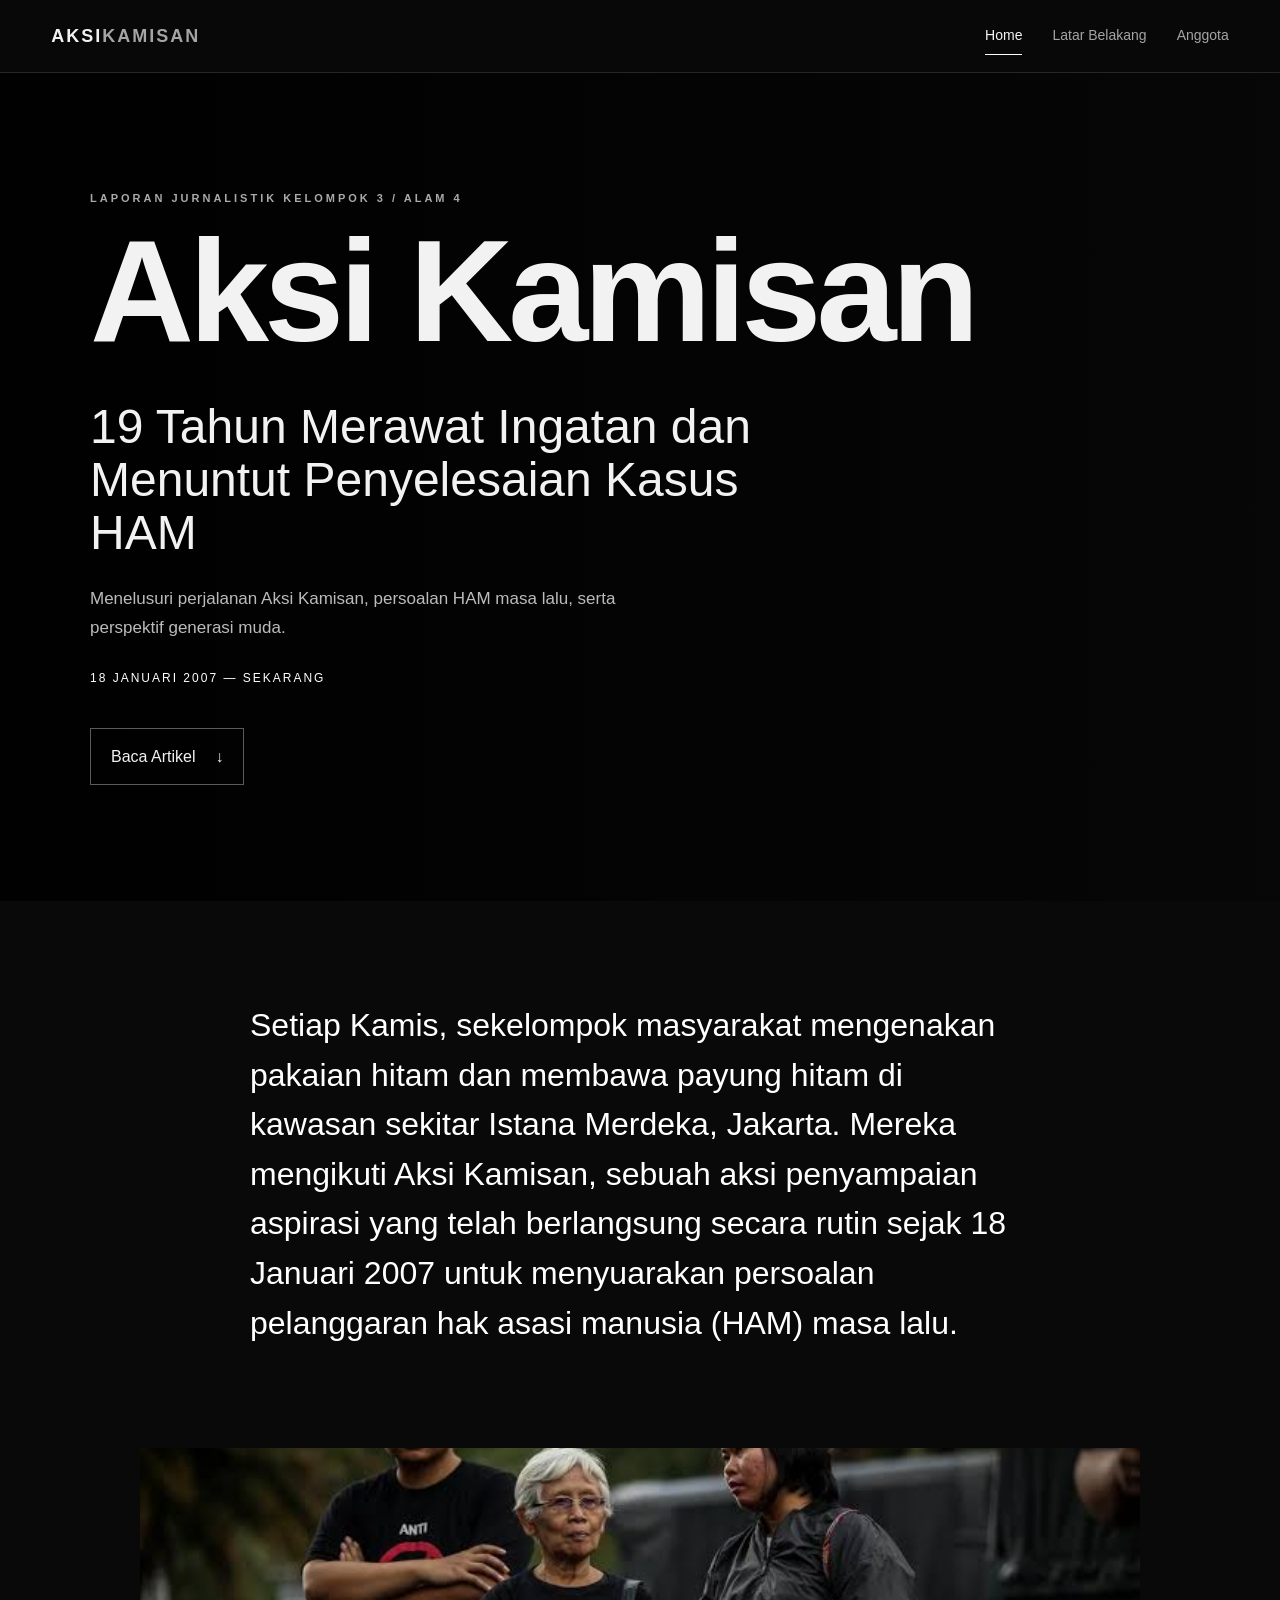
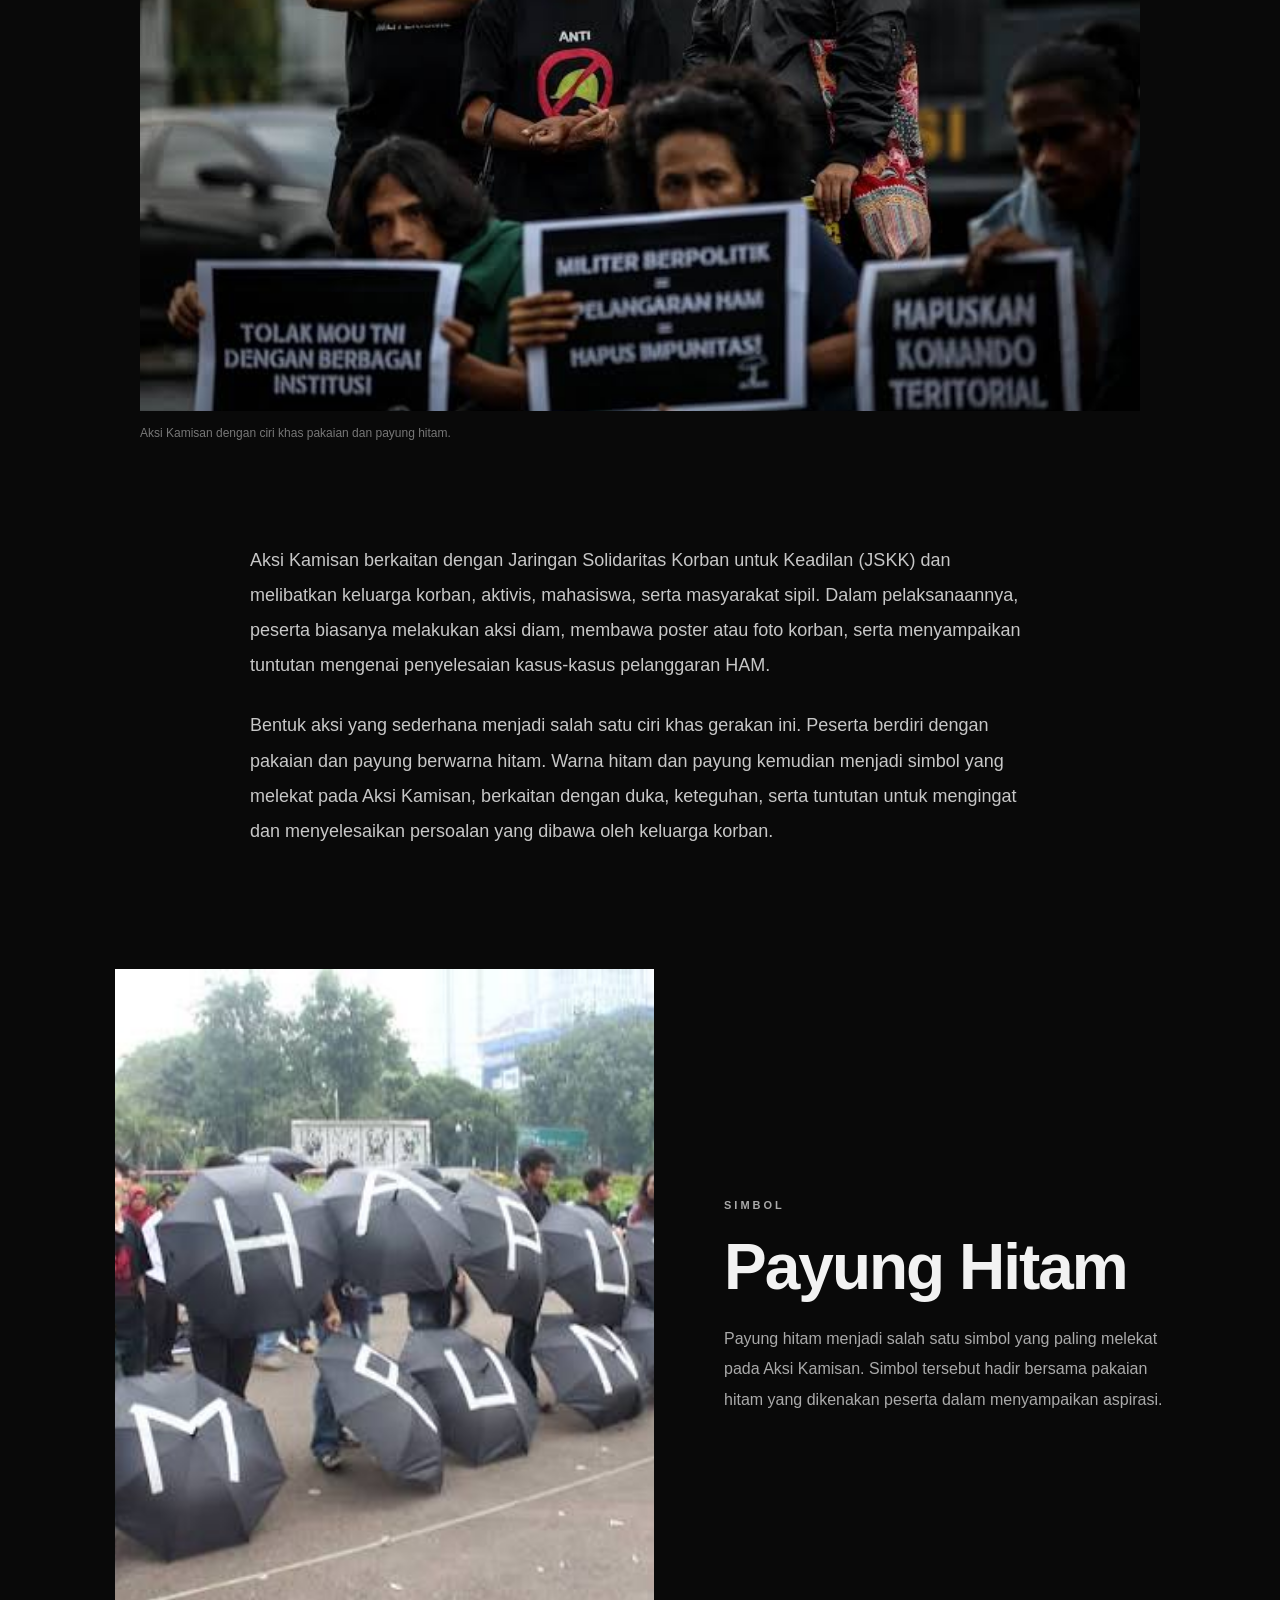
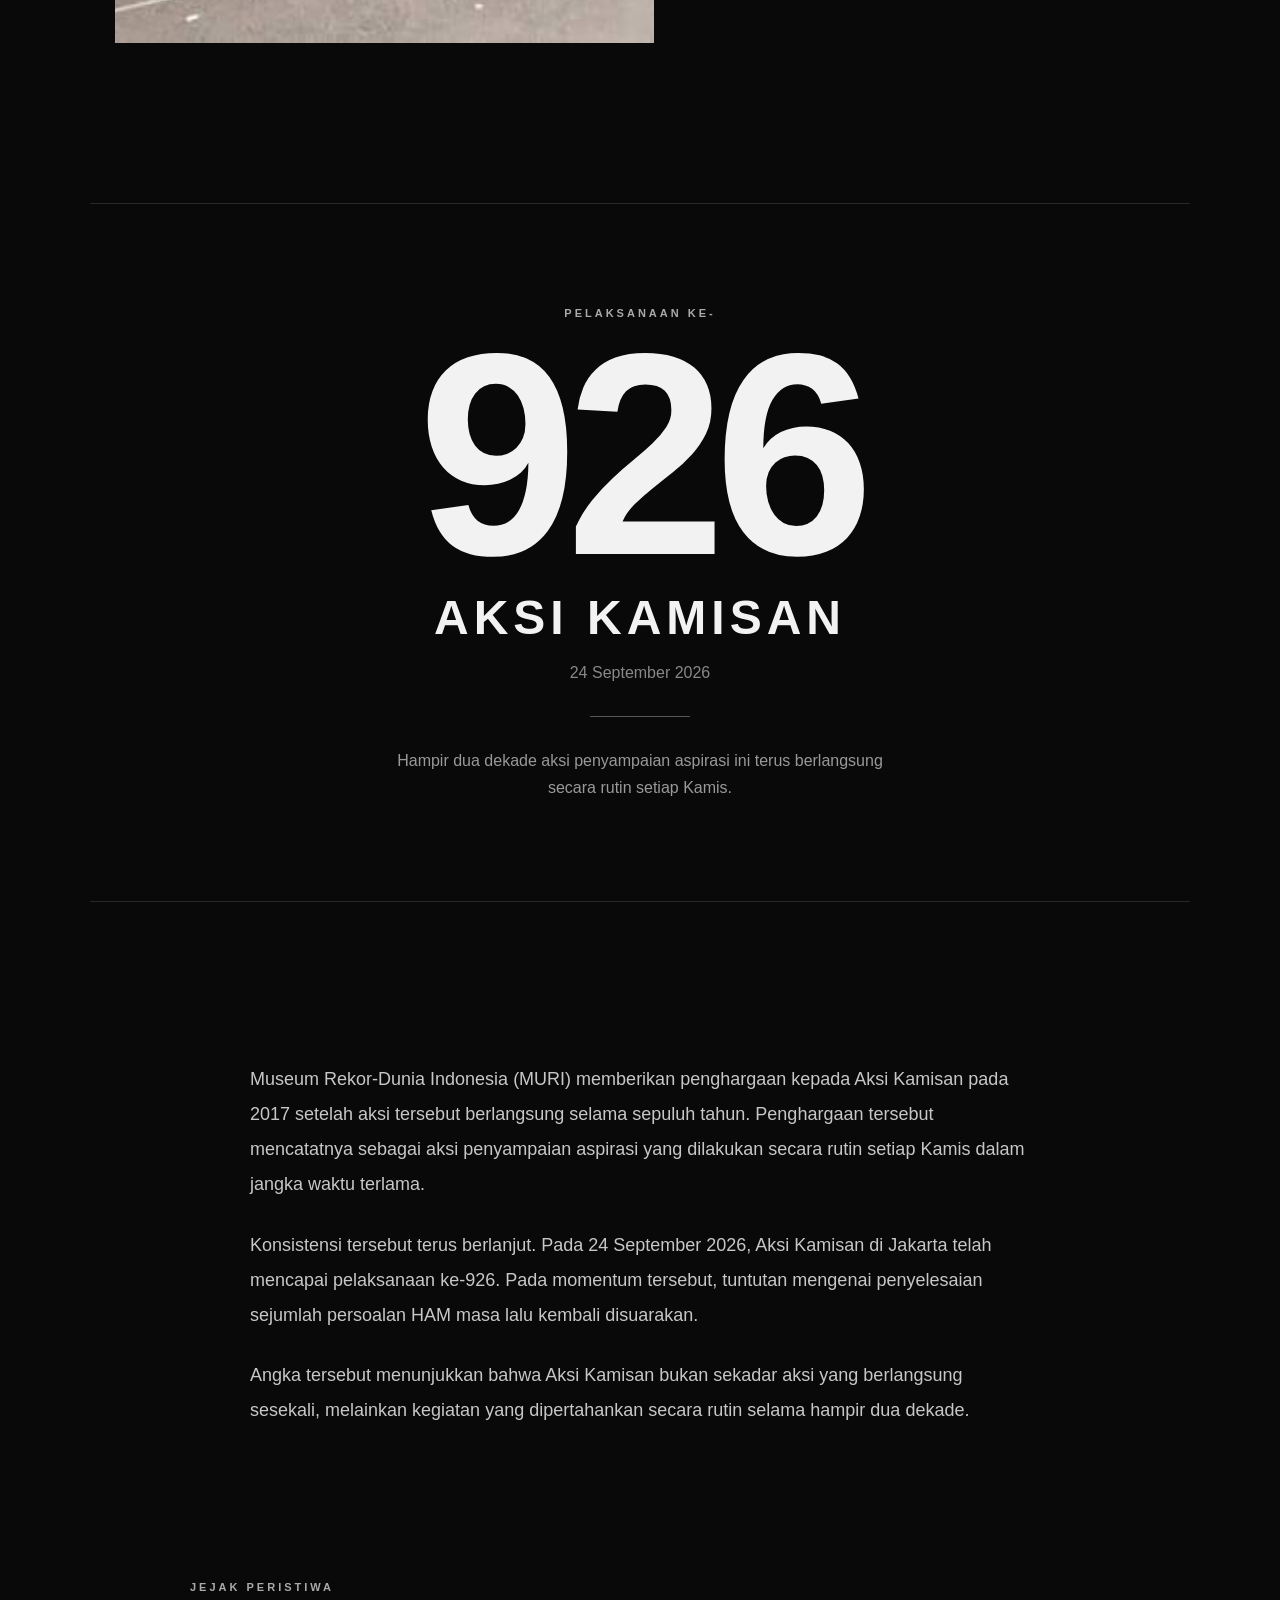
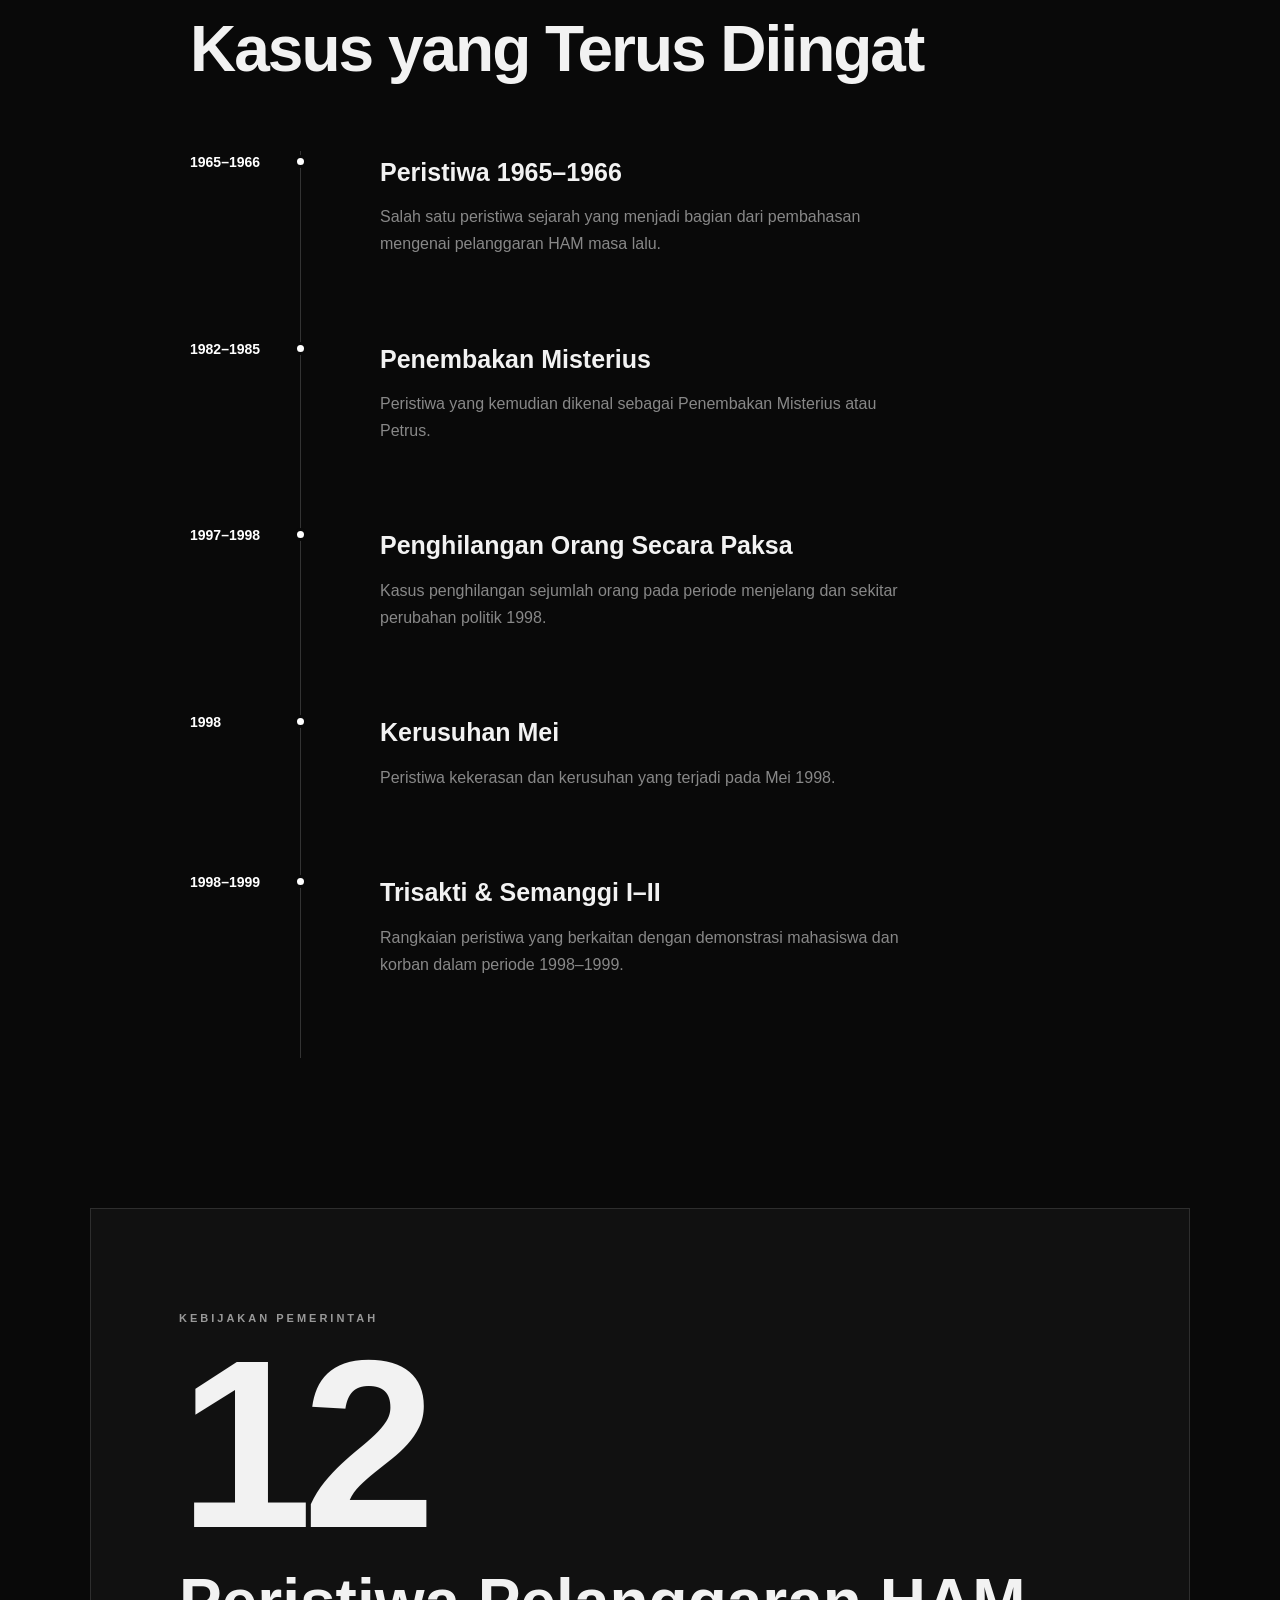
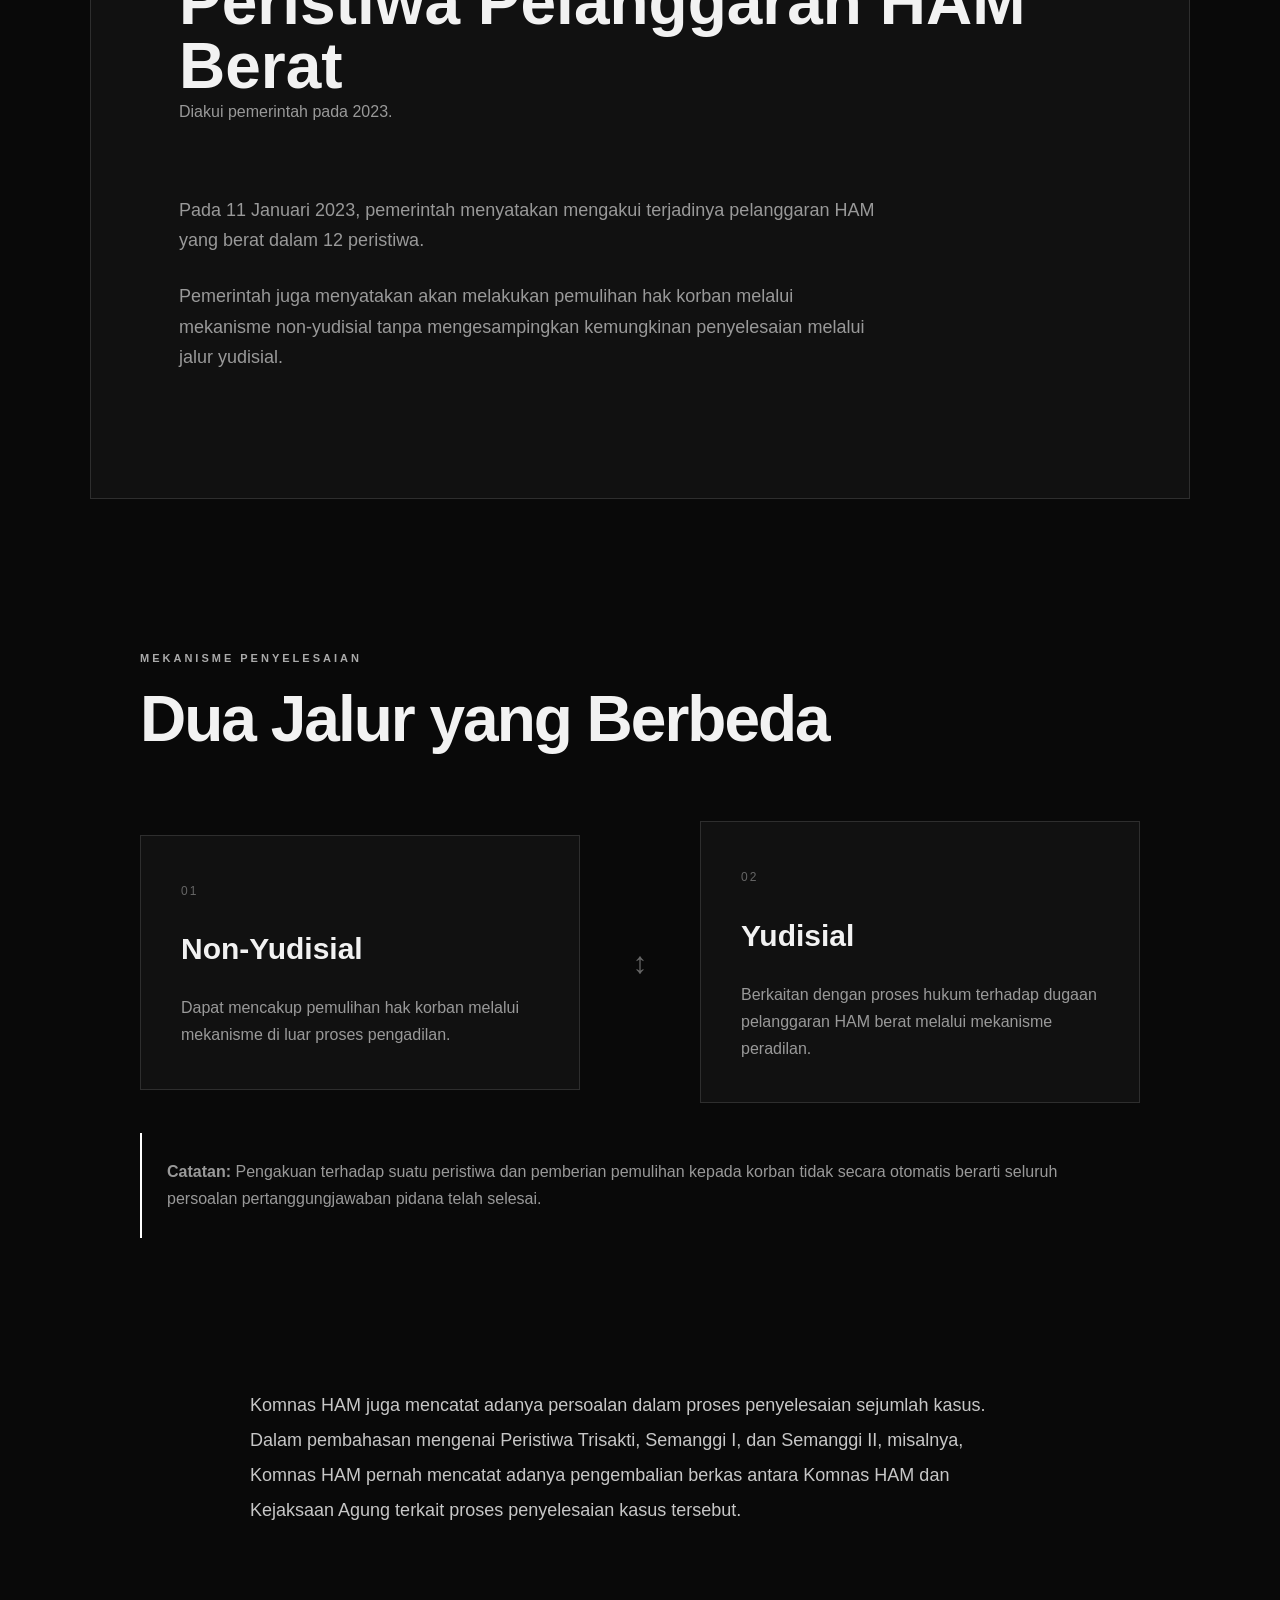
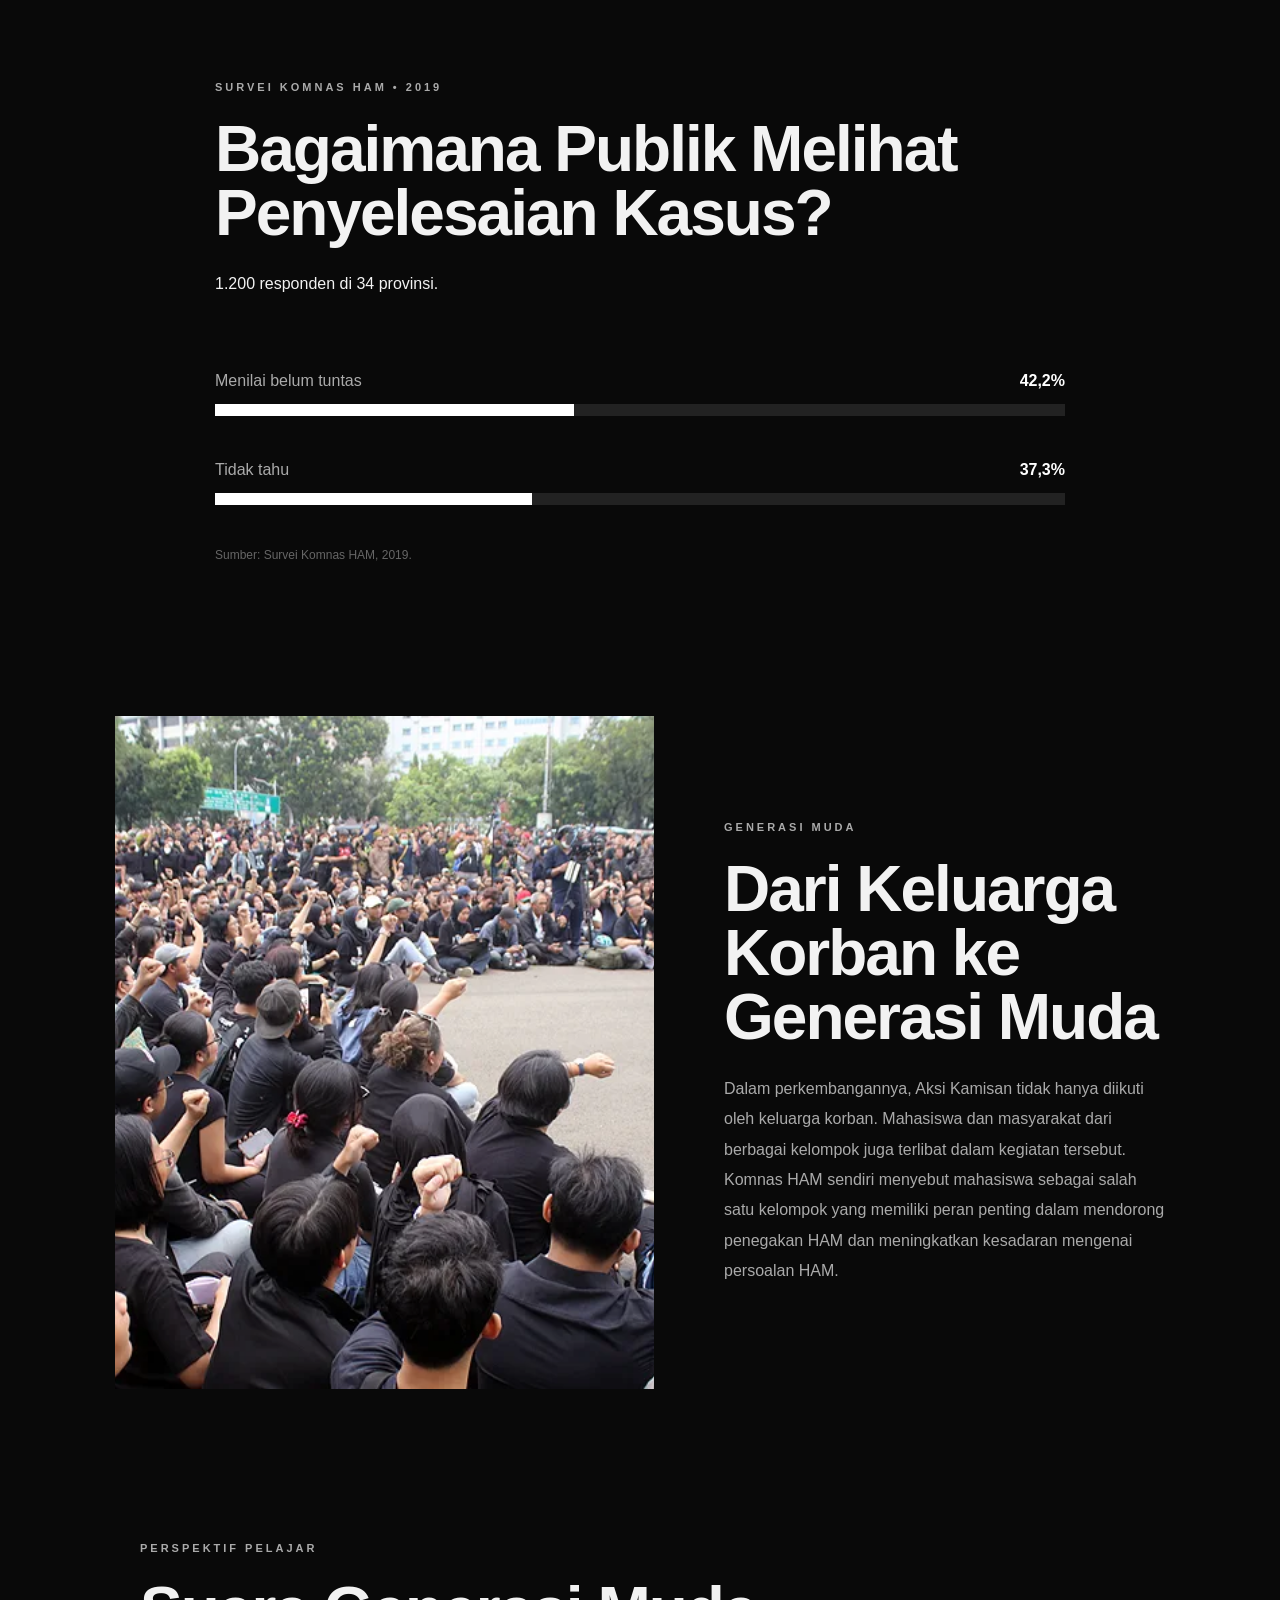
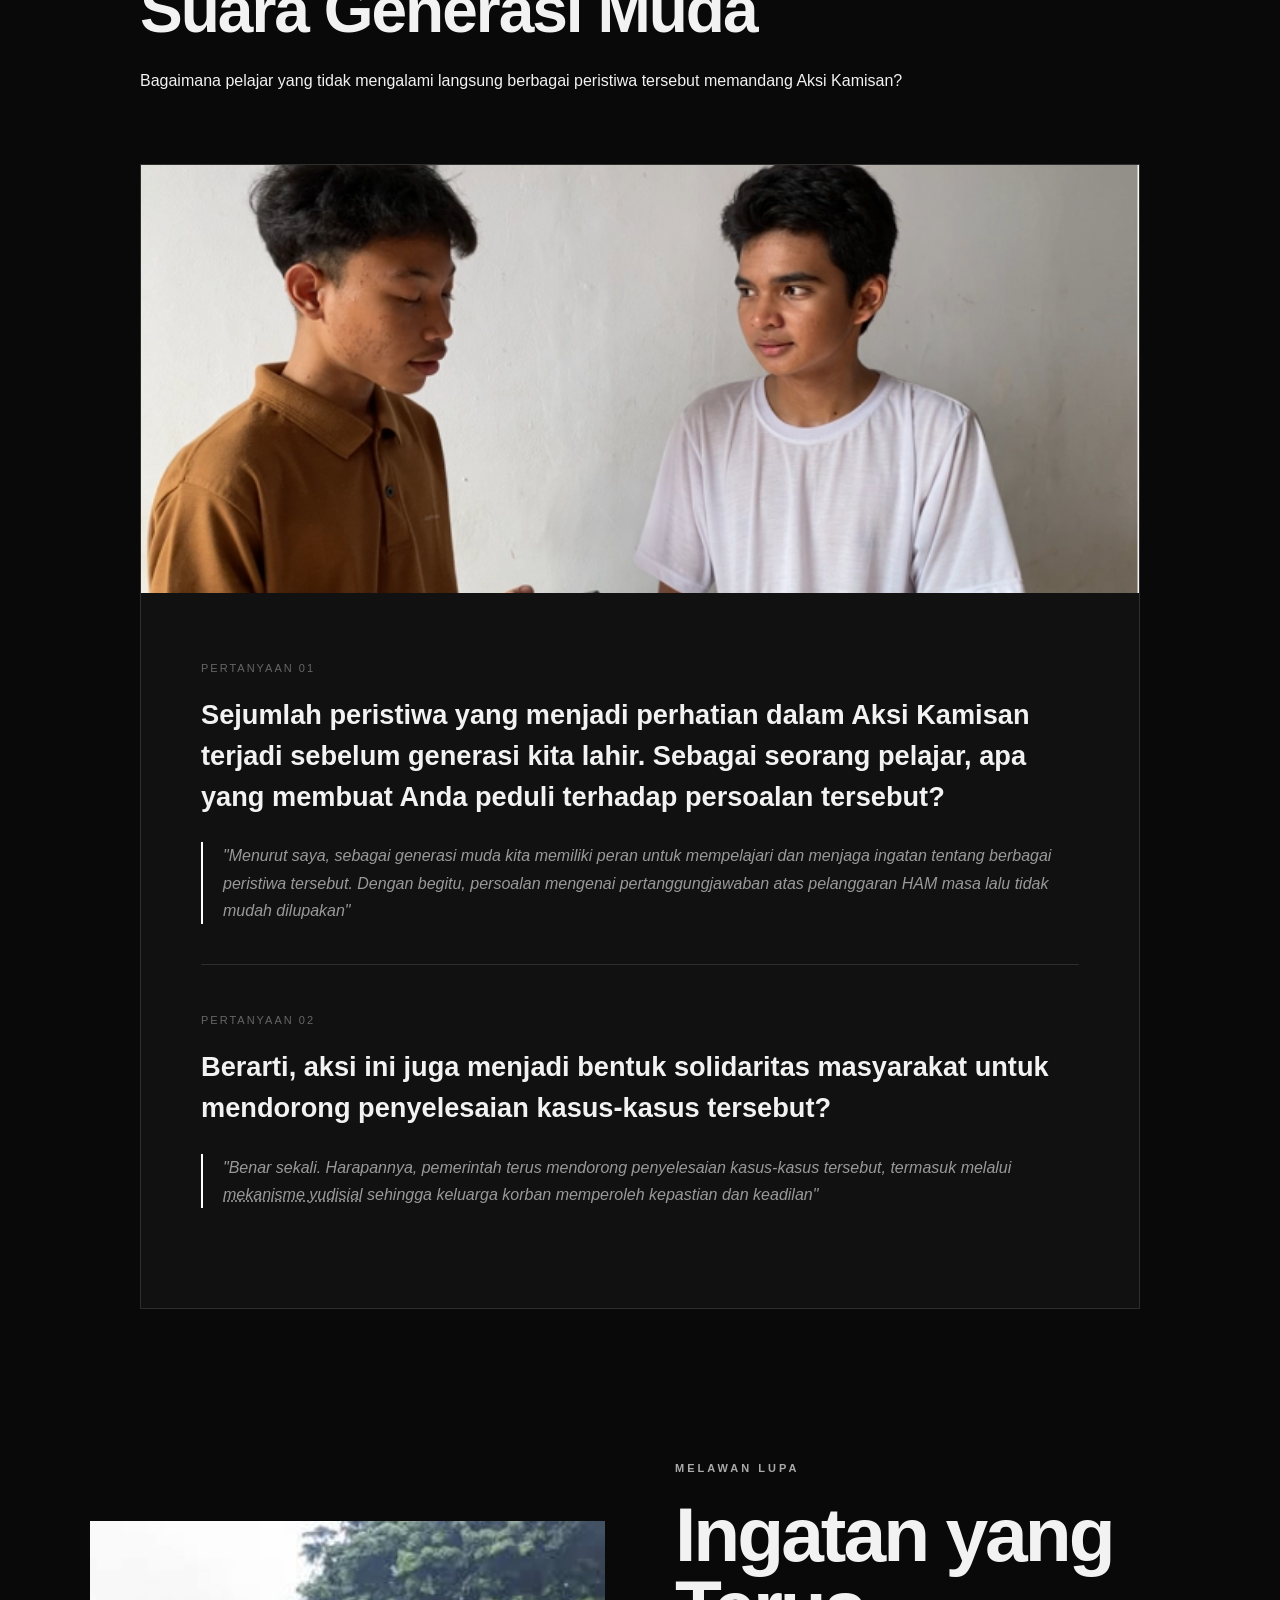
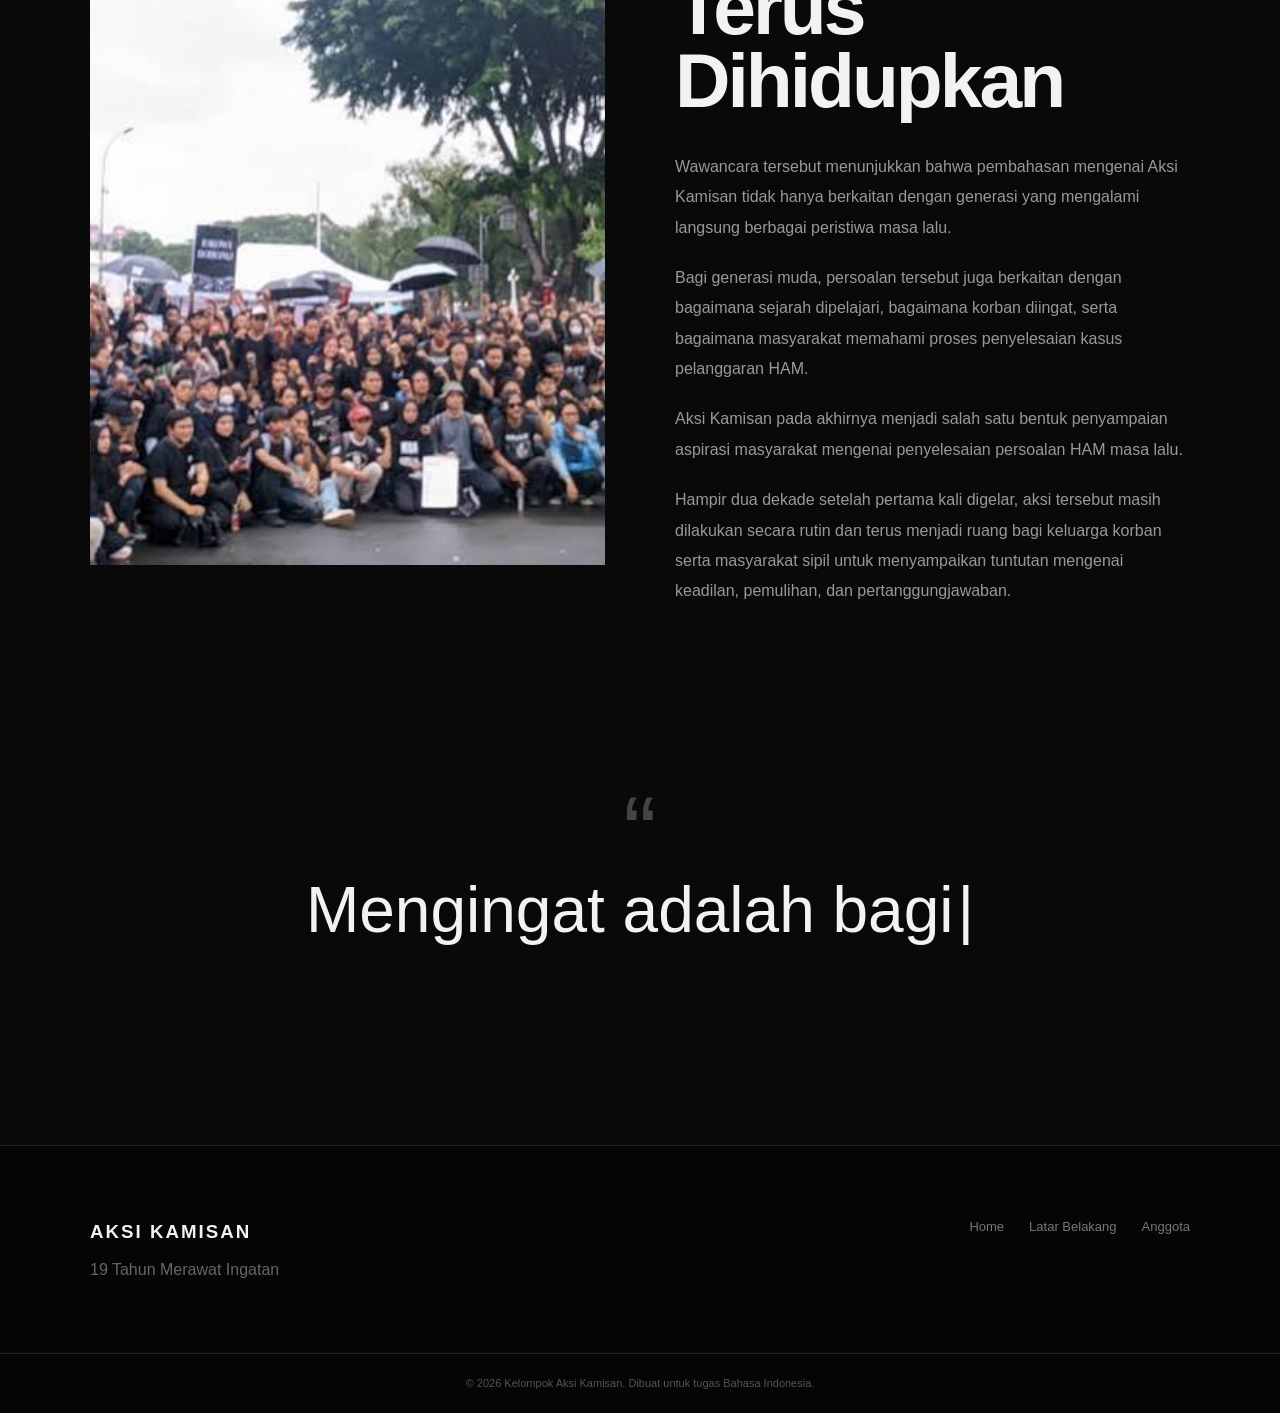
==== index.html @ 520212fa "first uyy" ====
<!DOCTYPE html>
<html lang="id">
<head>
    <meta charset="UTF-8">

    <meta
        name="viewport"
        content="width=device-width, initial-scale=1.0"
    >

    <meta
        name="description"
        content="Artikel jurnalistik mengenai Aksi Kamisan, perjalanan 19 tahun, persoalan HAM masa lalu, dan perspektif generasi muda."
    >

    <title>Aksi Kamisan | 19 Tahun Merawat Ingatan</title>

    <link rel="stylesheet" href="styles/styles.css">
</head>

<body>

<!-- ================= NAVBAR ================= -->

<header class="navbar">

    <div class="nav-container">

        <a href="index.html" class="logo">
            AKSI<span>KAMISAN</span>
        </a>

        <button
            class="menu-toggle"
            id="menuToggle"
            aria-label="Buka menu"
        >
            <span></span>
            <span></span>
            <span></span>
        </button>

        <nav class="nav-menu" id="navMenu">

            <a
                href="index.html"
                class="nav-link active"
            >
                Home
            </a>

            <a
                href="latar-belakang.html"
                class="nav-link"
            >
                Latar Belakang
            </a>

            <a
                href="anggota.html"
                class="nav-link"
            >
                Anggota
            </a>

        </nav>

    </div>

</header>


<!-- ================= HERO ================= -->

<main>

<section class="hero">

    <div class="hero-overlay"></div>

    <div class="hero-content container">

        <p class="eyebrow reveal">
            LAPORAN JURNALISTIK KELOMPOK 3 / ALAM 4
        </p>

        <h1
            class="hero-title typing"
            data-text="Aksi Kamisan"
        >
        </h1>

        <h2
            class="hero-subtitle reveal delay-1"
        >
            19 Tahun Merawat Ingatan
            dan Menuntut Penyelesaian
            Kasus HAM
        </h2>

        <p class="hero-description reveal delay-2">

            Menelusuri perjalanan Aksi Kamisan,
            persoalan HAM masa lalu, serta
            perspektif generasi muda.

        </p>

        <p class="hero-date reveal delay-3">

            18 JANUARI 2007 — SEKARANG

        </p>

        <a
            href="#artikel"
            class="hero-button reveal delay-3"
        >
            Baca Artikel
            <span>↓</span>
        </a>

    </div>

</section>


<!-- ================= ARTICLE ================= -->

<article id="artikel" class="article container">


    <!-- INTRO -->

    <section class="article-section reveal">

        <p class="lead">

            Setiap Kamis, sekelompok masyarakat mengenakan
            pakaian hitam dan membawa payung hitam di kawasan
            sekitar Istana Merdeka, Jakarta. Mereka mengikuti
            Aksi Kamisan, sebuah aksi penyampaian aspirasi yang
            telah berlangsung secara rutin sejak 18 Januari 2007
            untuk menyuarakan persoalan pelanggaran hak asasi
            manusia (HAM) masa lalu.

        </p>

    </section>


    <!-- IMAGE -->

    <figure class="article-image reveal">

        <img
            src="assets/images/hero.jpeg"
            alt="Peserta Aksi Kamisan membawa payung hitam"
        >

        <figcaption>
            Aksi Kamisan dengan ciri khas pakaian dan payung hitam.
        </figcaption>

    </figure>


    <!-- JSK -->

    <section class="article-section reveal">

        <p>

            Aksi Kamisan berkaitan dengan Jaringan Solidaritas
            Korban untuk Keadilan (JSKK) dan melibatkan keluarga
            korban, aktivis, mahasiswa, serta masyarakat sipil.
            Dalam pelaksanaannya, peserta biasanya melakukan aksi
            diam, membawa poster atau foto korban, serta
            menyampaikan tuntutan mengenai penyelesaian
            kasus-kasus pelanggaran HAM.

        </p>

        <p>

            Bentuk aksi yang sederhana menjadi salah satu ciri
            khas gerakan ini. Peserta berdiri dengan pakaian dan
            payung berwarna hitam. Warna hitam dan payung kemudian
            menjadi simbol yang melekat pada Aksi Kamisan,
            berkaitan dengan duka, keteguhan, serta tuntutan untuk
            mengingat dan menyelesaikan persoalan yang dibawa oleh
            keluarga korban.

        </p>

    </section>


    <!-- SYMBOL -->

    <section class="visual-section reveal">

        <div class="visual-grid">

            <div>

                <img
                    src="assets/images/payung.jpeg"
                    alt="Payung hitam Aksi Kamisan"
                    class="rounded-image"
                >

            </div>

            <div class="visual-text">

                <p class="section-label">
                    SIMBOL
                </p>

                <h2
                    class="section-title typing"
                    data-text="Payung Hitam"
                >
                </h2>

                <p>

                    Payung hitam menjadi salah satu simbol yang
                    paling melekat pada Aksi Kamisan. Simbol tersebut
                    hadir bersama pakaian hitam yang dikenakan
                    peserta dalam menyampaikan aspirasi.

                </p>

            </div>

        </div>

    </section>


    <!-- 926 -->

    <section class="number-section reveal">

        <p class="section-label">
            PELAKSANAAN KE-
        </p>

        <div
            class="counter"
            data-target="926"
        >
            0
        </div>

        <h2>
            AKSI KAMISAN
        </h2>

        <p>
            24 September 2026
        </p>

        <div class="number-line"></div>

        <p class="number-description">

            Hampir dua dekade aksi penyampaian aspirasi
            ini terus berlangsung secara rutin setiap Kamis.

        </p>

    </section>


    <!-- MURI -->

    <section class="article-section reveal">

        <p>

            Museum Rekor-Dunia Indonesia (MURI) memberikan
            penghargaan kepada Aksi Kamisan pada 2017 setelah
            aksi tersebut berlangsung selama sepuluh tahun.
            Penghargaan tersebut mencatatnya sebagai aksi
            penyampaian aspirasi yang dilakukan secara rutin
            setiap Kamis dalam jangka waktu terlama.

        </p>

        <p>

            Konsistensi tersebut terus berlanjut. Pada
            24 September 2026, Aksi Kamisan di Jakarta telah
            mencapai pelaksanaan ke-926. Pada momentum tersebut,
            tuntutan mengenai penyelesaian sejumlah persoalan
            HAM masa lalu kembali disuarakan.

        </p>

        <p>

            Angka tersebut menunjukkan bahwa Aksi Kamisan bukan
            sekadar aksi yang berlangsung sesekali, melainkan
            kegiatan yang dipertahankan secara rutin selama
            hampir dua dekade.

        </p>

    </section>


    <!-- TIMELINE -->

    <section class="timeline-section">

        <div class="section-heading reveal">

            <p class="section-label">
                JEJAK PERISTIWA
            </p>

            <h2 class="section-title">
                Kasus yang Terus Diingat
            </h2>

        </div>


        <div class="timeline">

            <div class="timeline-item reveal">

                <div class="timeline-dot"></div>

                <div class="timeline-year">
                    1965–1966
                </div>

                <div class="timeline-content">
                    <h3>
                        Peristiwa 1965–1966
                    </h3>

                    <p>
                        Salah satu peristiwa sejarah yang
                        menjadi bagian dari pembahasan
                        mengenai pelanggaran HAM masa lalu.
                    </p>
                </div>

            </div>


            <div class="timeline-item reveal">

                <div class="timeline-dot"></div>

                <div class="timeline-year">
                    1982–1985
                </div>

                <div class="timeline-content">
                    <h3>
                        Penembakan Misterius
                    </h3>

                    <p>
                        Peristiwa yang kemudian dikenal
                        sebagai Penembakan Misterius atau
                        Petrus.
                    </p>
                </div>

            </div>


            <div class="timeline-item reveal">

                <div class="timeline-dot"></div>

                <div class="timeline-year">
                    1997–1998
                </div>

                <div class="timeline-content">
                    <h3>
                        Penghilangan Orang Secara Paksa
                    </h3>

                    <p>
                        Kasus penghilangan sejumlah orang
                        pada periode menjelang dan sekitar
                        perubahan politik 1998.
                    </p>
                </div>

            </div>


            <div class="timeline-item reveal">

                <div class="timeline-dot"></div>

                <div class="timeline-year">
                    1998
                </div>

                <div class="timeline-content">
                    <h3>
                        Kerusuhan Mei
                    </h3>

                    <p>
                        Peristiwa kekerasan dan kerusuhan
                        yang terjadi pada Mei 1998.
                    </p>
                </div>

            </div>


            <div class="timeline-item reveal">

                <div class="timeline-dot"></div>

                <div class="timeline-year">
                    1998–1999
                </div>

                <div class="timeline-content">
                    <h3>
                        Trisakti & Semanggi I–II
                    </h3>

                    <p>
                        Rangkaian peristiwa yang berkaitan
                        dengan demonstrasi mahasiswa dan
                        korban dalam periode 1998–1999.
                    </p>
                </div>

            </div>

        </div>

    </section>


    <!-- 12 PERISTIWA -->

    <section class="dark-section reveal">

        <div class="section-heading">

            <p class="section-label">
                KEBIJAKAN PEMERINTAH
            </p>

            <div class="big-number">
                12
            </div>

            <h2>
                Peristiwa Pelanggaran HAM Berat
            </h2>

            <p>
                Diakui pemerintah pada 2023.
            </p>

        </div>

        <div class="dark-section-text">

            <p>

                Pada 11 Januari 2023, pemerintah menyatakan
                mengakui terjadinya pelanggaran HAM yang berat
                dalam 12 peristiwa.

            </p>

            <p>

                Pemerintah juga menyatakan akan melakukan
                pemulihan hak korban melalui mekanisme
                non-yudisial tanpa mengesampingkan kemungkinan
                penyelesaian melalui jalur yudisial.

            </p>

        </div>

    </section>


    <!-- NON YUDISIAL VS YUDISIAL -->

    <section class="comparison-section reveal">

        <div class="section-heading">

            <p class="section-label">
                MEKANISME PENYELESAIAN
            </p>

            <h2 class="section-title">
                Dua Jalur yang Berbeda
            </h2>

        </div>


        <div class="comparison">

            <div class="comparison-card">

                <span class="comparison-number">
                    01
                </span>

                <h3>
                    Non-Yudisial
                </h3>

                <p>
                    Dapat mencakup pemulihan hak korban
                    melalui mekanisme di luar proses
                    pengadilan.
                </p>

            </div>


            <div class="comparison-arrow">
                ↕
            </div>


            <div class="comparison-card">

                <span class="comparison-number">
                    02
                </span>

                <h3>
                    Yudisial
                </h3>

                <p>
                    Berkaitan dengan proses hukum terhadap
                    dugaan pelanggaran HAM berat melalui
                    mekanisme peradilan.
                </p>

            </div>

        </div>


        <div class="important-note">

            <strong>
                Catatan:
            </strong>

            Pengakuan terhadap suatu peristiwa dan pemberian
            pemulihan kepada korban tidak secara otomatis berarti
            seluruh persoalan pertanggungjawaban pidana telah
            selesai.

        </div>

    </section>


    <!-- KOMNAS HAM -->

    <section class="article-section reveal">

        <p>

            Komnas HAM juga mencatat adanya persoalan dalam
            proses penyelesaian sejumlah kasus. Dalam pembahasan
            mengenai Peristiwa Trisakti, Semanggi I, dan
            Semanggi II, misalnya, Komnas HAM pernah mencatat
            adanya pengembalian berkas antara Komnas HAM dan
            Kejaksaan Agung terkait proses penyelesaian kasus
            tersebut.

        </p>

    </section>


    <!-- SURVEY -->

    <section class="survey-section reveal">

        <div class="section-heading">

            <p class="section-label">
                SURVEI KOMNAS HAM • 2019
            </p>

            <h2 class="section-title">
                Bagaimana Publik Melihat
                Penyelesaian Kasus?
            </h2>

            <p>
                1.200 responden di 34 provinsi.
            </p>

        </div>


        <div class="survey-chart">

            <div class="chart-item">

                <div class="chart-header">

                    <span>
                        Menilai belum tuntas
                    </span>

                    <strong>
                        42,2%
                    </strong>

                </div>

                <div class="bar-background">

                    <div
                        class="bar"
                        data-width="42.2"
                    ></div>

                </div>

            </div>


            <div class="chart-item">

                <div class="chart-header">

                    <span>
                        Tidak tahu
                    </span>

                    <strong>
                        37,3%
                    </strong>

                </div>

                <div class="bar-background">

                    <div
                        class="bar"
                        data-width="37.3"
                    ></div>

                </div>

            </div>

        </div>


        <p class="source-text">

            Sumber: Survei Komnas HAM, 2019.

        </p>

    </section>


    <!-- GENERASI MUDA -->

    <section class="visual-section reveal">

        <div class="visual-grid reverse-mobile">

            <div>

                <img
                    src="assets/images/generasi-muda.jpeg"
                    alt="Generasi muda dalam kegiatan Aksi Kamisan"
                    class="rounded-image"
                >

            </div>


            <div class="visual-text">

                <p class="section-label">
                    GENERASI MUDA
                </p>

                <h2 class="section-title">
                    Dari Keluarga Korban
                    ke Generasi Muda
                </h2>

                <p>

                    Dalam perkembangannya, Aksi Kamisan tidak
                    hanya diikuti oleh keluarga korban. Mahasiswa
                    dan masyarakat dari berbagai kelompok juga
                    terlibat dalam kegiatan tersebut.

                </p>

                <p>

                    Komnas HAM sendiri menyebut mahasiswa sebagai
                    salah satu kelompok yang memiliki peran
                    penting dalam mendorong penegakan HAM dan
                    meningkatkan kesadaran mengenai persoalan HAM.

                </p>

            </div>

        </div>

    </section>


    <!-- INTERVIEW -->

    <section class="interview-section reveal">

        <div class="section-heading">

            <p class="section-label">
                PERSPEKTIF PELAJAR
            </p>

            <h2 class="section-title">
                Suara Generasi Muda
            </h2>

            <p>

                Bagaimana pelajar yang tidak mengalami langsung
                berbagai peristiwa tersebut memandang Aksi Kamisan?

            </p>

        </div>


        <div class="interview-card">

            <div class="interview-image">

                <img
                    src="assets/images/wawancara.jpeg"
                    alt="Wawancara dengan pelajar"
                >

            </div>


            <div class="interview-content">

                <div class="question">

                    <span>
                        PERTANYAAN 01
                    </span>

                    <h3>

                        Sejumlah peristiwa yang menjadi perhatian
                        dalam Aksi Kamisan terjadi sebelum generasi
                        kita lahir. Sebagai seorang pelajar, apa
                        yang membuat Anda peduli terhadap persoalan
                        tersebut?

                    </h3>

                    <blockquote>
                        "Menurut saya, sebagai generasi muda kita memiliki peran untuk mempelajari dan menjaga ingatan tentang berbagai peristiwa tersebut. Dengan begitu, persoalan mengenai pertanggungjawaban atas pelanggaran HAM masa lalu tidak mudah dilupakan"
                    </blockquote>

                </div>


                <div class="question">

                    <span>
                        PERTANYAAN 02
                    </span>

                    <h3>
                        Berarti, aksi ini juga menjadi bentuk solidaritas masyarakat untuk mendorong penyelesaian kasus-kasus tersebut?

                    </h3>

                    <blockquote>
                        "Benar sekali. Harapannya, pemerintah terus mendorong penyelesaian kasus-kasus tersebut, termasuk melalui <abbr title="Menempuh jalur hukum" >mekanisme yudisial</abbr> sehingga keluarga korban memperoleh kepastian dan keadilan"
                    </blockquote>

                </div>




            </div>

        </div>

    </section>


    <!-- CLOSING -->

    <section class="closing-section reveal">

        <div class="closing-image">

            <img
                src="assets/images/aksi-kamisan.jpeg"
                alt="Aksi Kamisan"
            >

        </div>

        <div class="closing-content">

            <p class="section-label">
                MELAWAN LUPA
            </p>

            <h2>
                Ingatan yang
                Terus Dihidupkan
            </h2>

            <p>

                Wawancara tersebut menunjukkan bahwa pembahasan
                mengenai Aksi Kamisan tidak hanya berkaitan dengan
                generasi yang mengalami langsung berbagai peristiwa
                masa lalu.

            </p>

            <p>

                Bagi generasi muda, persoalan tersebut juga
                berkaitan dengan bagaimana sejarah dipelajari,
                bagaimana korban diingat, serta bagaimana masyarakat
                memahami proses penyelesaian kasus pelanggaran HAM.

            </p>

            <p>

                Aksi Kamisan pada akhirnya menjadi salah satu bentuk
                penyampaian aspirasi masyarakat mengenai penyelesaian
                persoalan HAM masa lalu.

            </p>

            <p>

                Hampir dua dekade setelah pertama kali digelar,
                aksi tersebut masih dilakukan secara rutin dan
                terus menjadi ruang bagi keluarga korban serta
                masyarakat sipil untuk menyampaikan tuntutan
                mengenai keadilan, pemulihan, dan pertanggungjawaban.

            </p>

        </div>

    </section>


    <!-- FINAL QUOTE -->

    <section class="final-quote reveal">

        <span class="quote-mark">
            “
        </span>

        <p
            class="typing"
            data-text="Mengingat adalah bagian dari menjaga sejarah."
        >
        </p>

    </section>


</article>

</main>


<!-- ================= FOOTER ================= -->

<footer class="footer">

    <div class="container footer-content">

        <div>

            <h3>
                AKSI KAMISAN
            </h3>

            <p>
                19 Tahun Merawat Ingatan
            </p>

        </div>


        <div class="footer-links">

            <a href="index.html">
                Home
            </a>

            <a href="latar-belakang.html">
                Latar Belakang
            </a>

            <a href="anggota.html">
                Anggota
            </a>

        </div>

    </div>


    <div class="footer-bottom">

        © 2026 Kelompok Aksi Kamisan.
        Dibuat untuk tugas Bahasa Indonesia.

    </div>

</footer>


<script src="script.js"></script>

</body>
</html>
---- styles/styles.css ----
/* =====================================================
   RESET
===================================================== */

* {
    margin: 0;
    padding: 0;
    box-sizing: border-box;
}


html {
    scroll-behavior: smooth;
}


body {
    font-family:
        Arial,
        Helvetica,
        sans-serif;

    background: #090909;
    color: #f2f2f2;

    line-height: 1.7;

    overflow-x: hidden;
}


body.menu-open {
    overflow: hidden;
}


img {
    width: 100%;
    display: block;
}


a {
    color: inherit;
    text-decoration: none;
}


button {
    font: inherit;
}


/* =====================================================
   VARIABLES
===================================================== */

:root {

    --black: #090909;
    --black-2: #101010;
    --black-3: #171717;

    --white: #f4f4f4;
    --gray: #a5a5a5;
    --gray-dark: #555;

    --border: rgba(255,255,255,0.12);

    --max-width: 1100px;

    --transition:
        0.4s cubic-bezier(.2,.8,.2,1);

}


/* =====================================================
   CONTAINER
===================================================== */

.container {

    width: min(90%, var(--max-width));

    margin-inline: auto;

}


/* =====================================================
   NAVBAR
===================================================== */

.navbar {

    position: sticky;

    top: 0;

    z-index: 1000;

    background:
        rgba(9, 9, 9, 0.82);

    backdrop-filter:
        blur(18px);

    -webkit-backdrop-filter:
        blur(18px);

    border-bottom:
        1px solid var(--border);

}


.nav-container {

    width: min(92%, 1200px);

    min-height: 72px;

    margin-inline: auto;

    display: flex;

    align-items: center;

    justify-content: space-between;

}


.logo {

    font-size: 18px;

    font-weight: 800;

    letter-spacing: 2px;

}


.logo span {

    color: var(--gray);

}


.nav-menu {

    display: flex;

    align-items: center;

    gap: 30px;

}


.nav-link {

    position: relative;

    color: var(--gray);

    font-size: 14px;

    transition:
        color var(--transition);

}


.nav-link:hover,
.nav-link.active {

    color: var(--white);

}


.nav-link::after {

    content: "";

    position: absolute;

    left: 0;

    bottom: -7px;

    width: 0;

    height: 1px;

    background: white;

    transition:
        width var(--transition);

}


.nav-link:hover::after,
.nav-link.active::after {

    width: 100%;

}


/* =====================================================
   MOBILE MENU BUTTON
===================================================== */

.menu-toggle {

    display: none;

    width: 42px;

    height: 42px;

    border: 1px solid var(--border);

    background: transparent;

    cursor: pointer;

    flex-direction: column;

    justify-content: center;

    align-items: center;

    gap: 5px;

}


.menu-toggle span {

    width: 20px;

    height: 1px;

    background: white;

    transition:
        transform var(--transition),
        opacity var(--transition);

}


.menu-toggle.active span:nth-child(1) {

    transform:
        translateY(6px)
        rotate(45deg);

}


.menu-toggle.active span:nth-child(2) {

    opacity: 0;

}


.menu-toggle.active span:nth-child(3) {

    transform:
        translateY(-6px)
        rotate(-45deg);

}


/* =====================================================
   HERO
===================================================== */

.hero {

    position: relative;

    min-height: calc(100vh - 72px);

    display: flex;

    align-items: center;

    background-image:
        url("../assets/images/hero.jpg");

    background-size: cover;

    background-position: center;

}


.hero-overlay {

    position: absolute;

    inset: 0;

    background:
        linear-gradient(
            90deg,
            rgba(0,0,0,.94),
            rgba(0,0,0,.62),
            rgba(0,0,0,.30)
        );

}


.hero-content {

    position: relative;

    z-index: 1;

    padding-top: 80px;

    padding-bottom: 80px;

}


.eyebrow,
.section-label {

    font-size: 11px;

    font-weight: 700;

    letter-spacing: 3px;

    color: #aaa;

    margin-bottom: 20px;

}


.hero-title {

    font-size:
        clamp(4rem, 12vw, 9rem);

    line-height: .9;

    letter-spacing: -5px;

    max-width: 1000px;

    min-height: 1em;

}


.hero-subtitle {

    max-width: 720px;

    margin-top: 30px;

    font-size:
        clamp(1.6rem, 4vw, 3rem);

    line-height: 1.1;

    font-weight: 500;

}


.hero-description {

    max-width: 600px;

    margin-top: 25px;

    color: #bbb;

    font-size: 17px;

}


.hero-date {

    margin-top: 25px;

    color: white;

    font-size: 12px;

    letter-spacing: 2px;

}


.hero-button {

    display: inline-flex;

    align-items: center;

    gap: 20px;

    margin-top: 40px;

    padding: 14px 20px;

    border: 1px solid rgba(255,255,255,.35);

    transition:
        background var(--transition),
        color var(--transition),
        transform var(--transition);

}


.hero-button:hover {

    background: white;

    color: black;

    transform: translateY(-3px);

}


/* =====================================================
   ARTICLE
===================================================== */

.article {

    padding-top: 100px;

    padding-bottom: 100px;

}


.article-section {

    max-width: 780px;

    margin-inline: auto;

    margin-bottom: 70px;

}


.article-section p {

    color: #c7c7c7;

    font-size: 18px;

    line-height: 1.95;

    margin-bottom: 25px;

}


.article-section .lead {

    font-size:
        clamp(1.3rem, 3vw, 2rem);

    color: white;

    line-height: 1.55;

}


/* =====================================================
   IMAGES
===================================================== */

.article-image {

    margin: 100px auto;

    max-width: 1000px;

}


.article-image img {

    aspect-ratio: 16 / 9;

    object-fit: cover;

}


.article-image figcaption {

    color: #777;

    font-size: 12px;

    margin-top: 12px;

}


/* =====================================================
   VISUAL SECTION
===================================================== */

.visual-section {

    margin:
        120px auto;

    max-width: 1050px;

}


.visual-grid {

    display: grid;

    grid-template-columns:
        1.1fr .9fr;

    gap: 70px;

    align-items: center;

}


.rounded-image {

    aspect-ratio: 4 / 5;

    object-fit: cover;

}


.visual-text {

    max-width: 500px;

}


.section-title {

    font-size:
        clamp(2rem, 5vw, 4rem);

    line-height: 1;

    letter-spacing: -2px;

    margin-bottom: 25px;

}


.visual-text p:not(.section-label) {

    color: #aaa;

    line-height: 1.9;

}


/* =====================================================
   NUMBER 926
===================================================== */

.number-section {

    margin:
        160px auto;

    padding:
        100px 30px;

    text-align: center;

    border-top:
        1px solid var(--border);

    border-bottom:
        1px solid var(--border);

}


.number-section .section-label {

    margin-bottom: 10px;

}


.counter {

    font-size:
        clamp(7rem, 25vw, 18rem);

    line-height: .85;

    font-weight: 900;

    letter-spacing: -12px;

}


.number-section h2 {

    font-size:
        clamp(1.5rem, 4vw, 3rem);

    letter-spacing: 5px;

}


.number-section > p:not(.section-label):not(.number-description) {

    color: #888;

}


.number-line {

    width: 100px;

    height: 1px;

    background: #555;

    margin: 30px auto;

}


.number-description {

    max-width: 500px;

    margin-inline: auto;

    color: #999;

}


/* =====================================================
   TIMELINE
===================================================== */

.timeline-section {

    max-width: 900px;

    margin:
        150px auto;

}


.section-heading {

    margin-bottom: 70px;

}


.timeline {

    position: relative;

}


.timeline::before {

    content: "";

    position: absolute;

    left: 110px;

    top: 0;

    bottom: 0;

    width: 1px;

    background: #333;

}


.timeline-item {

    position: relative;

    display: grid;

    grid-template-columns:
        110px 1fr;

    gap: 50px;

    padding-bottom: 80px;

}


.timeline-dot {

    position: absolute;

    left: 104px;

    top: 4px;

    width: 13px;

    height: 13px;

    border-radius: 50%;

    background: white;

    border: 3px solid #090909;

}


.timeline-year {

    color: white;

    font-size: 14px;

    font-weight: 700;

}


.timeline-content {

    padding-left: 30px;

}


.timeline-content h3 {

    font-size: 25px;

    margin-bottom: 10px;

}


.timeline-content p {

    color: #888;

    max-width: 550px;

}


/* =====================================================
   DARK SECTION
===================================================== */

.dark-section {

    margin:
        150px auto;

    padding:
        100px 8%;

    background:
        #111;

    border:
        1px solid var(--border);

}


.big-number {

    font-size:
        clamp(7rem, 20vw, 15rem);

    font-weight: 900;

    line-height: .8;

    letter-spacing: -10px;

}


.dark-section h2 {

    font-size:
        clamp(2rem, 5vw, 4rem);

    line-height: 1;

    margin-top: 30px;

}


.dark-section p {

    color: #999;

}


.dark-section-text {

    max-width: 700px;

    margin-top: 60px;

}


.dark-section-text p {

    margin-bottom: 25px;

    font-size: 18px;

}


/* =====================================================
   COMPARISON
===================================================== */

.comparison-section {

    max-width: 1000px;

    margin:
        150px auto;

}


.comparison {

    display: grid;

    grid-template-columns:
        1fr 80px 1fr;

    align-items: center;

    gap: 20px;

}


.comparison-card {

    padding: 40px;

    min-height: 250px;

    background:
        #111;

    border:
        1px solid var(--border);

    transition:
        transform var(--transition),
        border-color var(--transition);

}


.comparison-card:hover {

    transform: translateY(-8px);

    border-color:
        rgba(255,255,255,.4);

}


.comparison-number {

    color: #666;

    font-size: 12px;

    letter-spacing: 2px;

}


.comparison-card h3 {

    font-size: 30px;

    margin:
        20px 0;

}


.comparison-card p {

    color: #999;

}


.comparison-arrow {

    text-align: center;

    font-size: 30px;

    color: #666;

}


.important-note {

    margin-top: 30px;

    padding: 25px;

    border-left:
        2px solid white;

    color: #999;

}


/* =====================================================
   SURVEY
===================================================== */

.survey-section {

    max-width: 850px;

    margin:
        150px auto;

}


.survey-chart {

    margin-top: 60px;

}


.chart-item {

    margin-bottom: 40px;

}


.chart-header {

    display: flex;

    justify-content: space-between;

    margin-bottom: 10px;

}


.chart-header span {

    color: #aaa;

}


.chart-header strong {

    color: white;

}


.bar-background {

    width: 100%;

    height: 12px;

    background: #222;

    overflow: hidden;

}


.bar {

    width: 0;

    height: 100%;

    background: white;

    transition:
        width 1.4s cubic-bezier(.2,.8,.2,1);

}


.bar.animate {

    width:
        calc(var(--bar-width) * 1%);

}


.source-text {

    color: #666;

    font-size: 12px;

    margin-top: 40px;

}


/* =====================================================
   INTERVIEW
===================================================== */

.interview-section {

    max-width: 1000px;

    margin:
        150px auto;

}


.interview-card {

    background: #111;

    border:
        1px solid var(--border);

}


.interview-image img {

    width: 100%;

    aspect-ratio: 21 / 9;

    object-fit: cover;

}


.interview-content {

    padding: 60px;

}


.question {

    padding:
        40px 0;

    border-bottom:
        1px solid var(--border);

}


.question:first-child {

    padding-top: 0;

}


.question:last-child {

    border-bottom: none;

}


.question > span {

    color: #666;

    font-size: 11px;

    letter-spacing: 2px;

}


.question h3 {

    font-size:
        clamp(1.2rem, 3vw, 1.7rem);

    line-height: 1.5;

    margin:
        15px 0 25px;

}


.question blockquote {

    color: #999;

    border-left:
        2px solid white;

    padding-left: 20px;

    font-style: italic;

}


/* =====================================================
   CLOSING
===================================================== */

.closing-section {

    max-width: 1100px;

    margin:
        150px auto;

    display: grid;

    grid-template-columns:
        1fr 1fr;

    gap: 70px;

    align-items: center;

}


.closing-image img {

    aspect-ratio: 4 / 5;

    object-fit: cover;

}


.closing-content h2 {

    font-size:
        clamp(2.5rem, 6vw, 5rem);

    line-height: .95;

    letter-spacing: -3px;

    margin-bottom: 35px;

}


.closing-content p:not(.section-label) {

    color: #999;

    margin-bottom: 20px;

    line-height: 1.9;

}


/* =====================================================
   FINAL QUOTE
===================================================== */

.final-quote {

    text-align: center;

    max-width: 800px;

    margin:
        180px auto 100px;

}


.quote-mark {

    font-size: 100px;

    line-height: .5;

    color: #444;

}


.final-quote p {

    font-size:
        clamp(2rem, 5vw, 4rem);

    line-height: 1.1;

}


/* =====================================================
   PAGE HEADER
===================================================== */

.page-header {

    padding:
        150px 0 100px;

    border-bottom:
        1px solid var(--border);

}


.page-title {

    font-size:
        clamp(4rem, 12vw, 9rem);

    line-height: .9;

    letter-spacing: -5px;

    min-height: 1em;

}


.page-description {

    max-width: 650px;

    margin-top: 35px;

    color: #999;

    font-size: 18px;

}


/* =====================================================
   CONTENT PAGE
===================================================== */

.content-page {

    padding:
        120px 0;

}


.content-block {

    max-width: 800px;

    margin:
        0 auto 150px;

}


.content-block h2 {

    font-size:
        clamp(2.5rem, 6vw, 5rem);

    line-height: 1;

    letter-spacing: -3px;

    margin-bottom: 40px;

}


.content-block p:not(.section-label) {

    color: #aaa;

    font-size: 18px;

    line-height: 1.9;

    margin-bottom: 25px;

}


/* =====================================================
   OBJECTIVE
===================================================== */

.objective-section {

    margin-bottom: 150px;

}


.objective-section > h2 {

    font-size:
        clamp(2.5rem, 6vw, 5rem);

    line-height: 1;

    margin-bottom: 60px;

}


.objective-grid {

    display: grid;

    grid-template-columns:
        repeat(2, 1fr);

    gap: 20px;

}


.objective-card {

    padding: 40px;

    min-height: 280px;

    background: #111;

    border:
        1px solid var(--border);

    transition:
        transform var(--transition);

}


.objective-card:hover {

    transform: translateY(-7px);

}


.objective-card > span {

    color: #666;

    font-size: 12px;

}


.objective-card h3 {

    font-size: 25px;

    margin:
        40px 0 15px;

}


.objective-card p {

    color: #888;

}


/* =====================================================
   CONCEPT
===================================================== */

.concept-list {

    margin-top: 50px;

    border-top:
        1px solid var(--border);

}


.concept-item {

    display: grid;

    grid-template-columns:
        180px 1fr;

    padding: 25px 0;

    border-bottom:
        1px solid var(--border);

}


.concept-item strong {

    color: white;

}


.concept-item span {

    color: #888;

}


/* =====================================================
   RESPONSIVE EXPLANATION
===================================================== */

.responsive-explanation {

    display: grid;

    grid-template-columns:
        1fr 1fr;

    gap: 80px;

    padding:
        80px 0;

    margin-bottom: 150px;

    border-top:
        1px solid var(--border);

    border-bottom:
        1px solid var(--border);

}


.responsive-explanation h2 {

    font-size:
        clamp(2.5rem, 5vw, 4rem);

    line-height: 1;

}


.responsive-explanation > p {

    color: #888;

    font-size: 18px;

}


/* =====================================================
   PROCESS
===================================================== */

.process-section {

    max-width: 900px;

    margin-inline: auto;

}


.process-section h2 {

    font-size:
        clamp(2.5rem, 6vw, 5rem);

    margin-bottom: 60px;

}


.process-item {

    display: grid;

    grid-template-columns:
        80px 1fr;

    gap: 30px;

    padding:
        30px 0;

    border-bottom:
        1px solid var(--border);

}


.process-item > span {

    color: #555;

    font-weight: bold;

}


.process-item h3 {

    font-size: 25px;

    margin-bottom: 10px;

}


.process-item p {

    color: #888;

}


/* =====================================================
   TEAM
===================================================== */

.team-section {

    padding:
        120px 0;

}


.team-grid {

    display: grid;

    grid-template-columns:
        repeat(2, 1fr);

    gap: 25px;

}


.member-card {

    background: #111;

    border:
        1px solid var(--border);

    overflow: hidden;

    transition:
        transform var(--transition),
        border-color var(--transition);

}


.member-card:hover {

    transform: translateY(-8px);

    border-color:
        rgba(255,255,255,.4);

}


.member-image {

    position: relative;

}


.member-image img {

    aspect-ratio: 4 / 5;

    object-fit: cover;

    filter:
        grayscale(100%);

    transition:
        filter var(--transition),
        transform var(--transition);

}


.member-card:hover .member-image img {

    filter:
        grayscale(0%);

}


.member-number {

    position: absolute;

    top: 20px;

    right: 20px;

    padding:
        8px 12px;

    background:
        rgba(0,0,0,.7);

    font-size: 12px;

}


.member-info {

    padding: 30px;

}


.member-role {

    color: #666;

    font-size: 10px;

    letter-spacing: 2px;

}


.member-info h2 {

    font-size: 35px;

    margin:
        10px 0 15px;

}


.member-info p:last-child {

    color: #888;

}


/* =====================================================
   TEAM STATEMENT
===================================================== */

.team-statement {

    max-width: 800px;

    margin:
        150px auto;

    padding:
        80px 0;

    border-top:
        1px solid var(--border);

    border-bottom:
        1px solid var(--border);

}


.team-statement > span {

    color: #666;

}


.team-statement h2 {

    font-size:
        clamp(2.5rem, 6vw, 5rem);

    line-height: 1;

    margin:
        30px 0;

}


.team-statement p {

    color: #888;

    max-width: 600px;

}


/* =====================================================
   FOOTER
===================================================== */

.footer {

    border-top:
        1px solid var(--border);

    background:
        #050505;

}


.footer-content {

    padding:
        70px 0;

    display: flex;

    justify-content: space-between;

    gap: 30px;

}


.footer-content h3 {

    letter-spacing: 2px;

}


.footer-content p {

    color: #666;

    margin-top: 8px;

}


.footer-links {

    display: flex;

    gap: 25px;

    align-items: flex-start;

}


.footer-links a {

    color: #777;

    font-size: 13px;

    transition:
        color var(--transition);

}


.footer-links a:hover {

    color: white;

}


.footer-bottom {

    padding:
        20px;

    border-top:
        1px solid var(--border);

    text-align: center;

    color: #555;

    font-size: 11px;

}


/* =====================================================
   SCROLL REVEAL
===================================================== */

.reveal {

    opacity: 0;

    transform:
        translateY(35px);

    transition:
        opacity .8s ease,
        transform .8s ease;

}


.reveal.active {

    opacity: 1;

    transform:
        translateY(0);

}


.delay-1 {

    transition-delay: .15s;

}


.delay-2 {

    transition-delay: .3s;

}


.delay-3 {

    transition-delay: .45s;

}


/* =====================================================
   TYPING CURSOR
===================================================== */

.typing::after {

    content: "|";

    margin-left: 4px;

    animation:
        blink .8s infinite;

}


.typing.finished::after {

    opacity: 0;

}


@keyframes blink {

    0%,
    50% {
        opacity: 1;
    }

    51%,
    100% {
        opacity: 0;
    }

}


/* =====================================================
   RESPONSIVE TABLET
===================================================== */

@media (max-width: 900px) {


    .visual-grid {

        grid-template-columns:
            1fr;

        gap: 40px;

    }


    .visual-text {

        max-width: 100%;

    }


    .closing-section {

        grid-template-columns:
            1fr;

    }


    .closing-image {

        max-width: 600px;

    }


    .responsive-explanation {

        grid-template-columns:
            1fr;

        gap: 30px;

    }


}


/* =====================================================
   RESPONSIVE MOBILE
===================================================== */

@media (max-width: 700px) {


    /* NAVBAR */

    .nav-container {

        min-height: 65px;

    }


    .menu-toggle {

        display: flex;

    }


    .nav-menu {

        position: fixed;

        top: 65px;

        left: 0;

        width: 100%;

        height:
            calc(100vh - 65px);

        background:
            rgba(9,9,9,.98);

        flex-direction: column;

        justify-content: center;

        gap: 35px;

        transform:
            translateX(100%);

        transition:
            transform var(--transition);

    }


    .nav-menu.active {

        transform:
            translateX(0);

    }


    .nav-link {

        font-size: 22px;

    }


    /* HERO */

    .hero {

        min-height:
            calc(100vh - 65px);

    }


    .hero-content {

        padding-top: 60px;

        padding-bottom: 60px;

    }


    .hero-title {

        font-size:
            clamp(3.5rem, 18vw, 6rem);

        letter-spacing:
            -4px;

    }


    .hero-subtitle {

        font-size:
            1.7rem;

    }


    .hero-description {

        font-size:
            15px;

    }


    /* ARTICLE */

    .article {

        padding-top: 70px;

    }


    .article-section p {

        font-size:
            16px;

    }


    .article-section .lead {

        font-size:
            1.3rem;

    }


    .article-image {

        margin:
            70px auto;

    }


    /* NUMBER */

    .number-section {

        margin:
            100px auto;

        padding:
            70px 10px;

    }


    .counter {

        font-size:
            8rem;

        letter-spacing:
            -7px;

    }


    /* TIMELINE */

    .timeline-section {

        margin:
            100px auto;

    }


    .timeline::before {

        left: 7px;

    }


    .timeline-item {

        display: block;

        padding-left:
            40px;

        padding-bottom:
            60px;

    }


    .timeline-dot {

        left: 1px;

    }


    .timeline-year {

        margin-bottom:
            10px;

    }


    .timeline-content {

        padding-left: 0;

    }


    .timeline-content h3 {

        font-size:
            21px;

    }


    /* DARK */

    .dark-section {

        margin:
            100px auto;

        padding:
            70px 30px;

    }


    .big-number {

        font-size:
            8rem;

        letter-spacing:
            -7px;

    }


    /* COMPARISON */

    .comparison {

        grid-template-columns:
            1fr;

    }


    .comparison-arrow {

        transform:
            rotate(90deg);

    }


    .comparison-card {

        padding:
            30px;

    }


    /* SURVEY */

    .survey-section {

        margin:
            100px auto;

    }


    /* INTERVIEW */

    .interview-section {

        margin:
            100px auto;

    }


    .interview-content {

        padding:
            30px;

    }


    /* CLOSING */

    .closing-section {

        margin:
            100px auto;

    }


    .closing-content h2 {

        font-size:
            3rem;

    }


    /* PAGE HEADER */

    .page-header {

        padding:
            100px 0 70px;

    }


    .page-title {

        font-size:
            clamp(3.5rem, 16vw, 6rem);

        letter-spacing:
            -4px;

    }


    /* OBJECTIVE */

    .objective-grid {

        grid-template-columns:
            1fr;

    }


    .objective-card {

        min-height:
            230px;

    }


    /* CONCEPT */

    .concept-item {

        grid-template-columns:
            1fr;

        gap: 8px;

    }


    /* TEAM */

    .team-section {

        padding:
            80px 0;

    }


    .team-grid {

        grid-template-columns:
            1fr;

    }


    .member-info h2 {

        font-size:
            30px;

    }


    /* FOOTER */

    .footer-content {

        flex-direction:
            column;

    }


    .footer-links {

        flex-wrap:
            wrap;

    }


}


/* =====================================================
   REDUCED MOTION
===================================================== */

@media (prefers-reduced-motion: reduce) {

    html {
        scroll-behavior: auto;
    }

    *,
    *::before,
    *::after {

        animation-duration:
            0.01ms !important;

        animation-iteration-count:
            1 !important;

        transition-duration:
            0.01ms !important;

    }

}
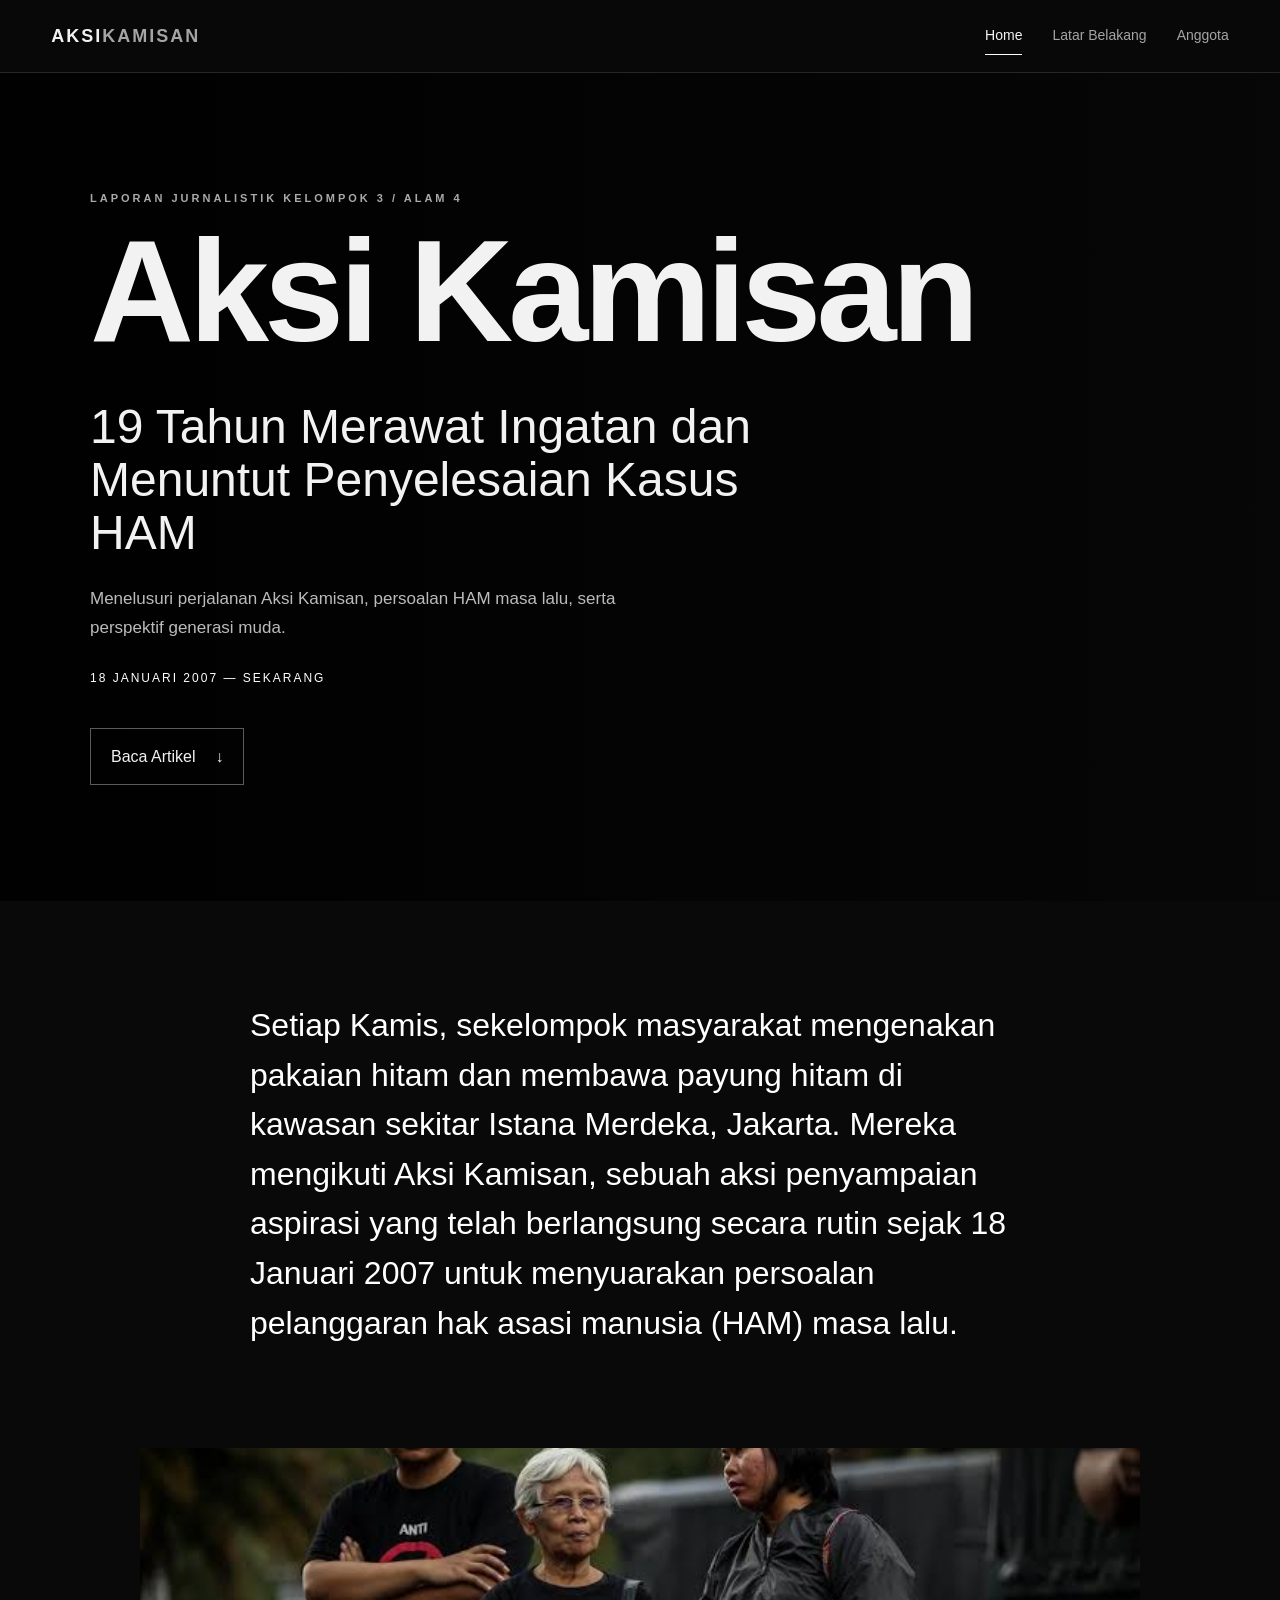
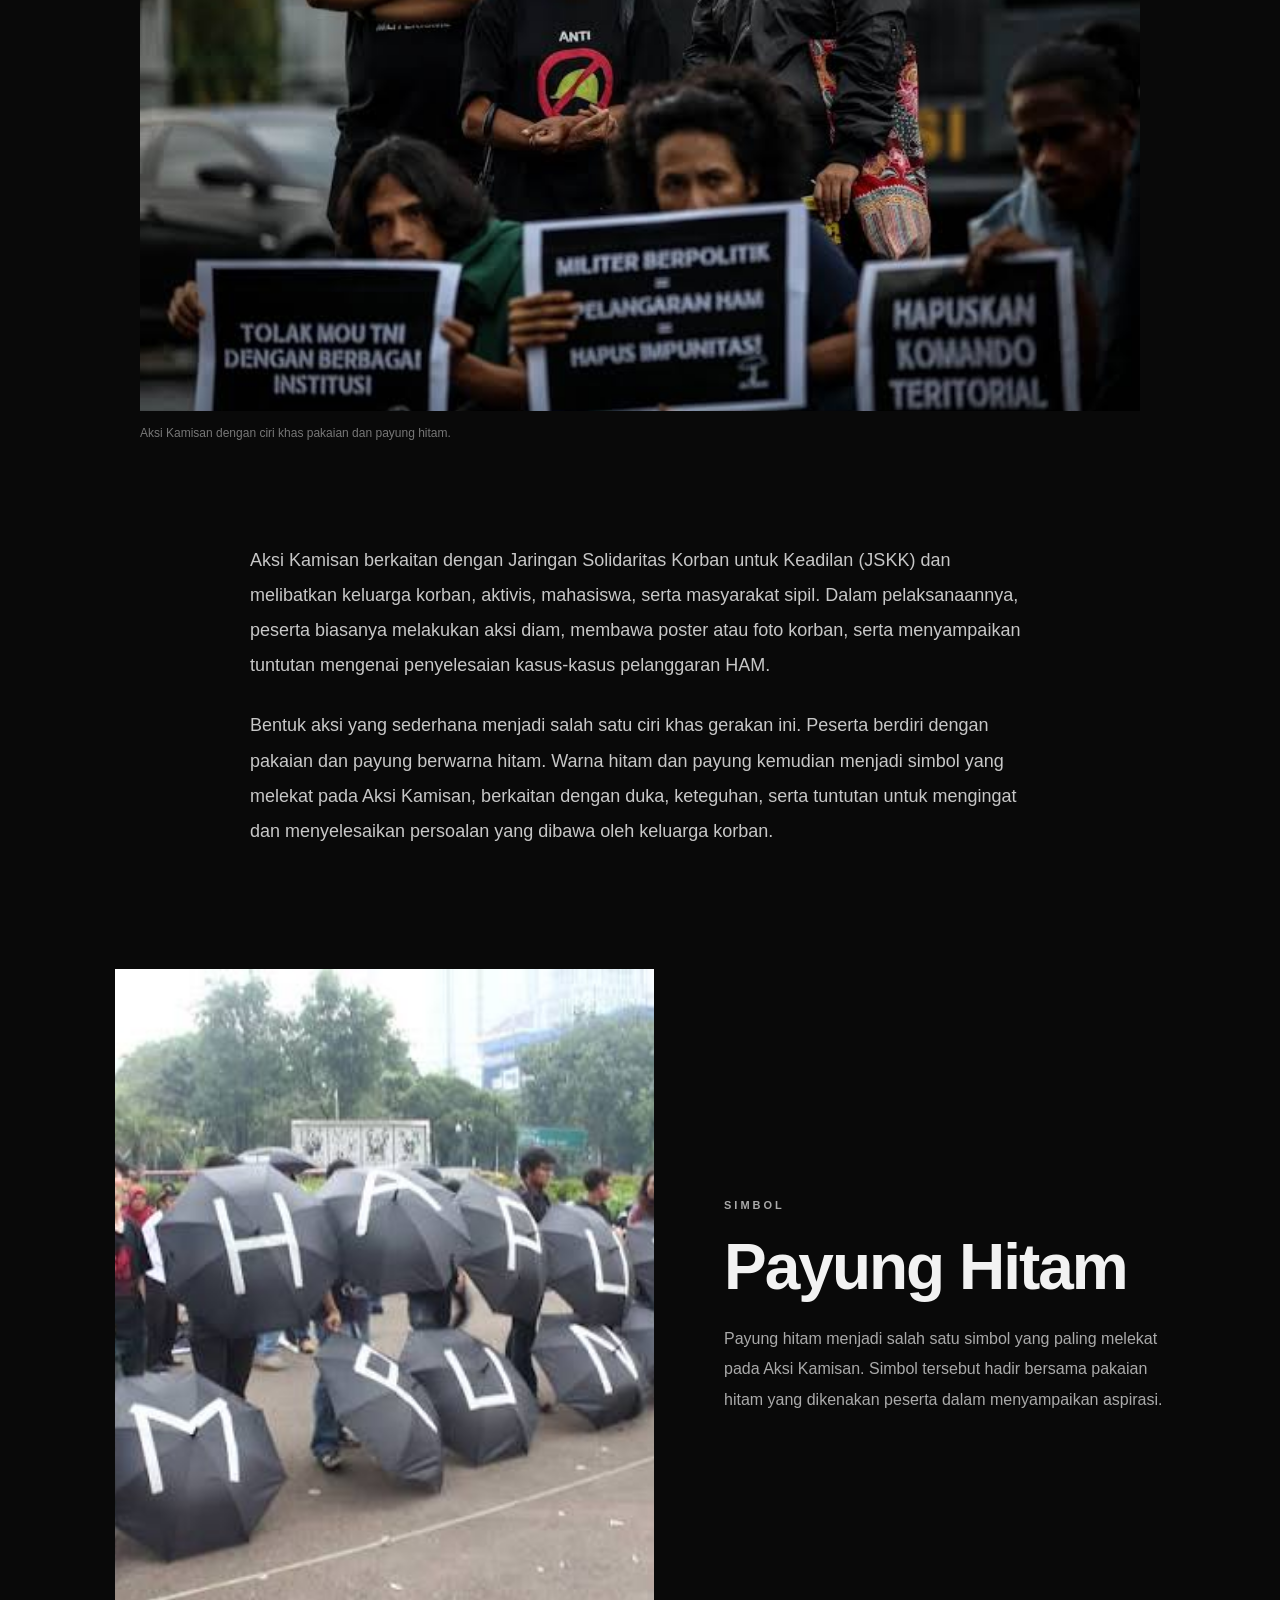
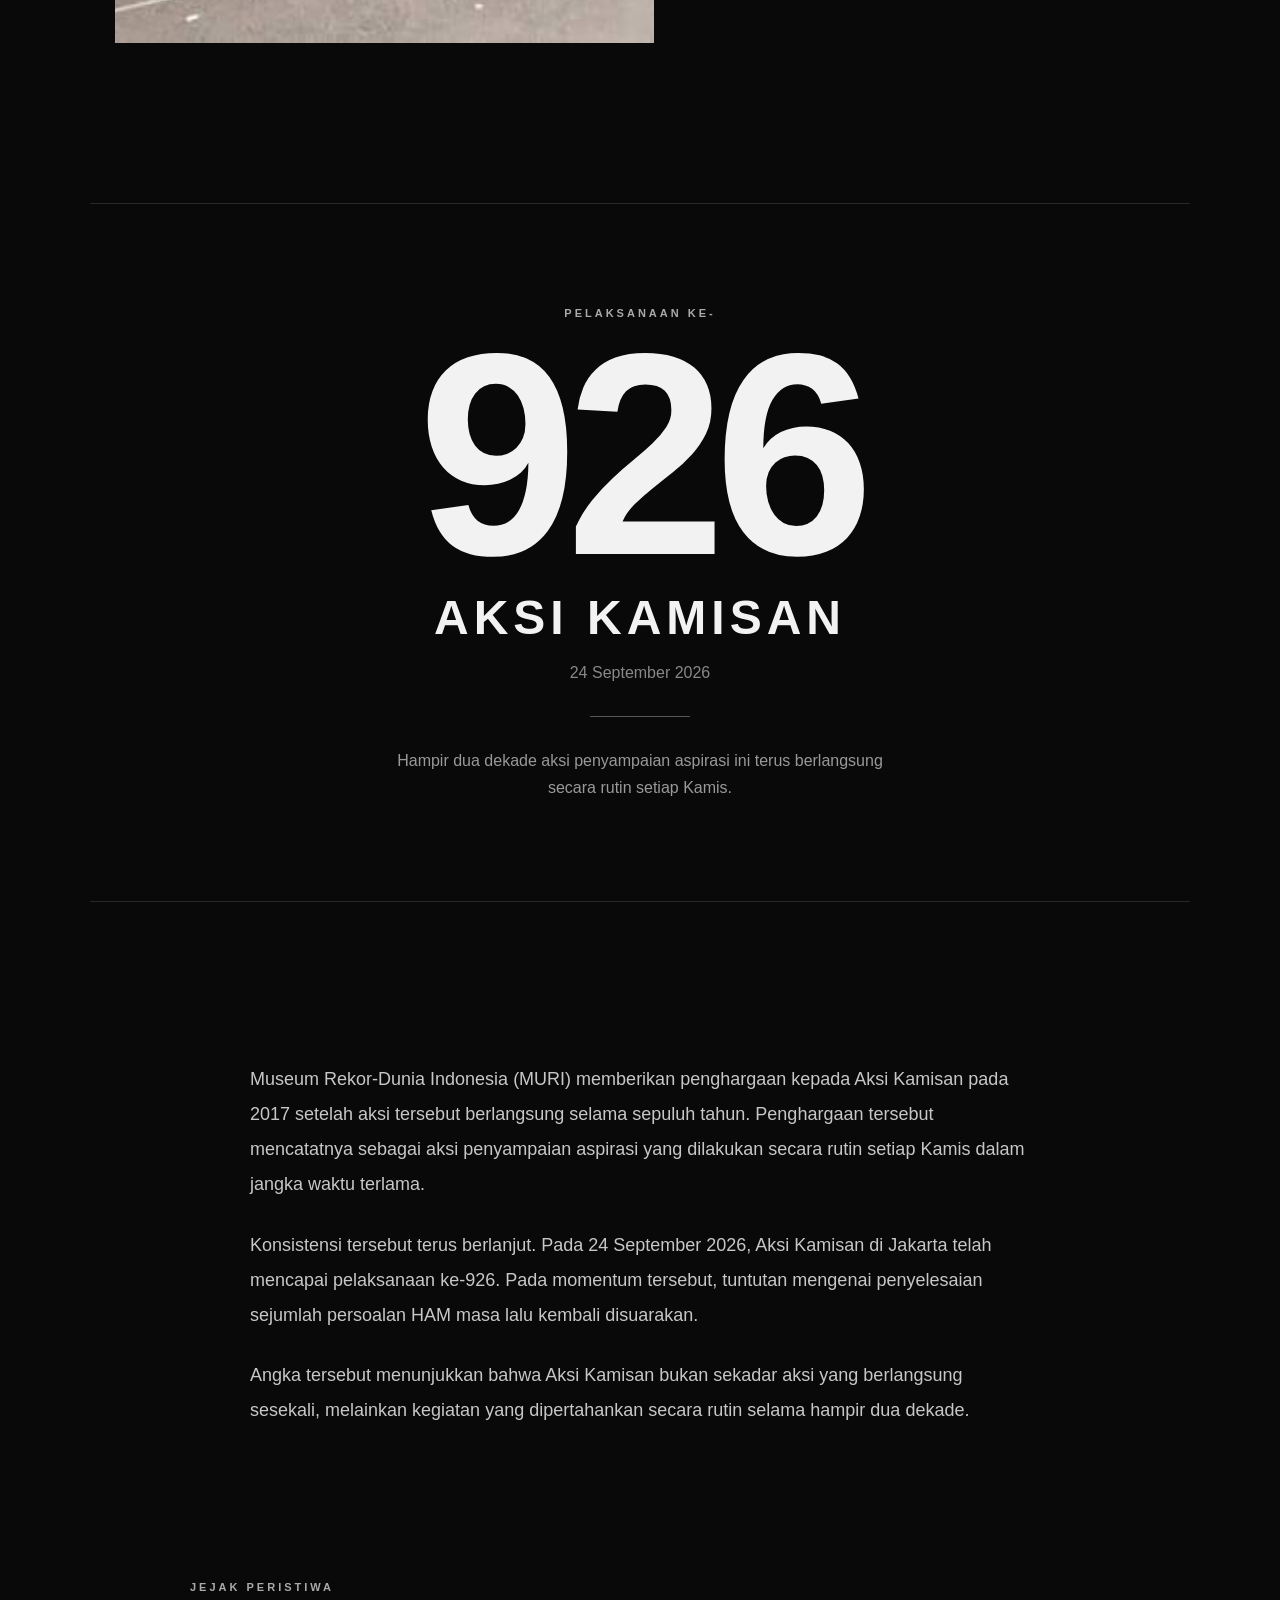
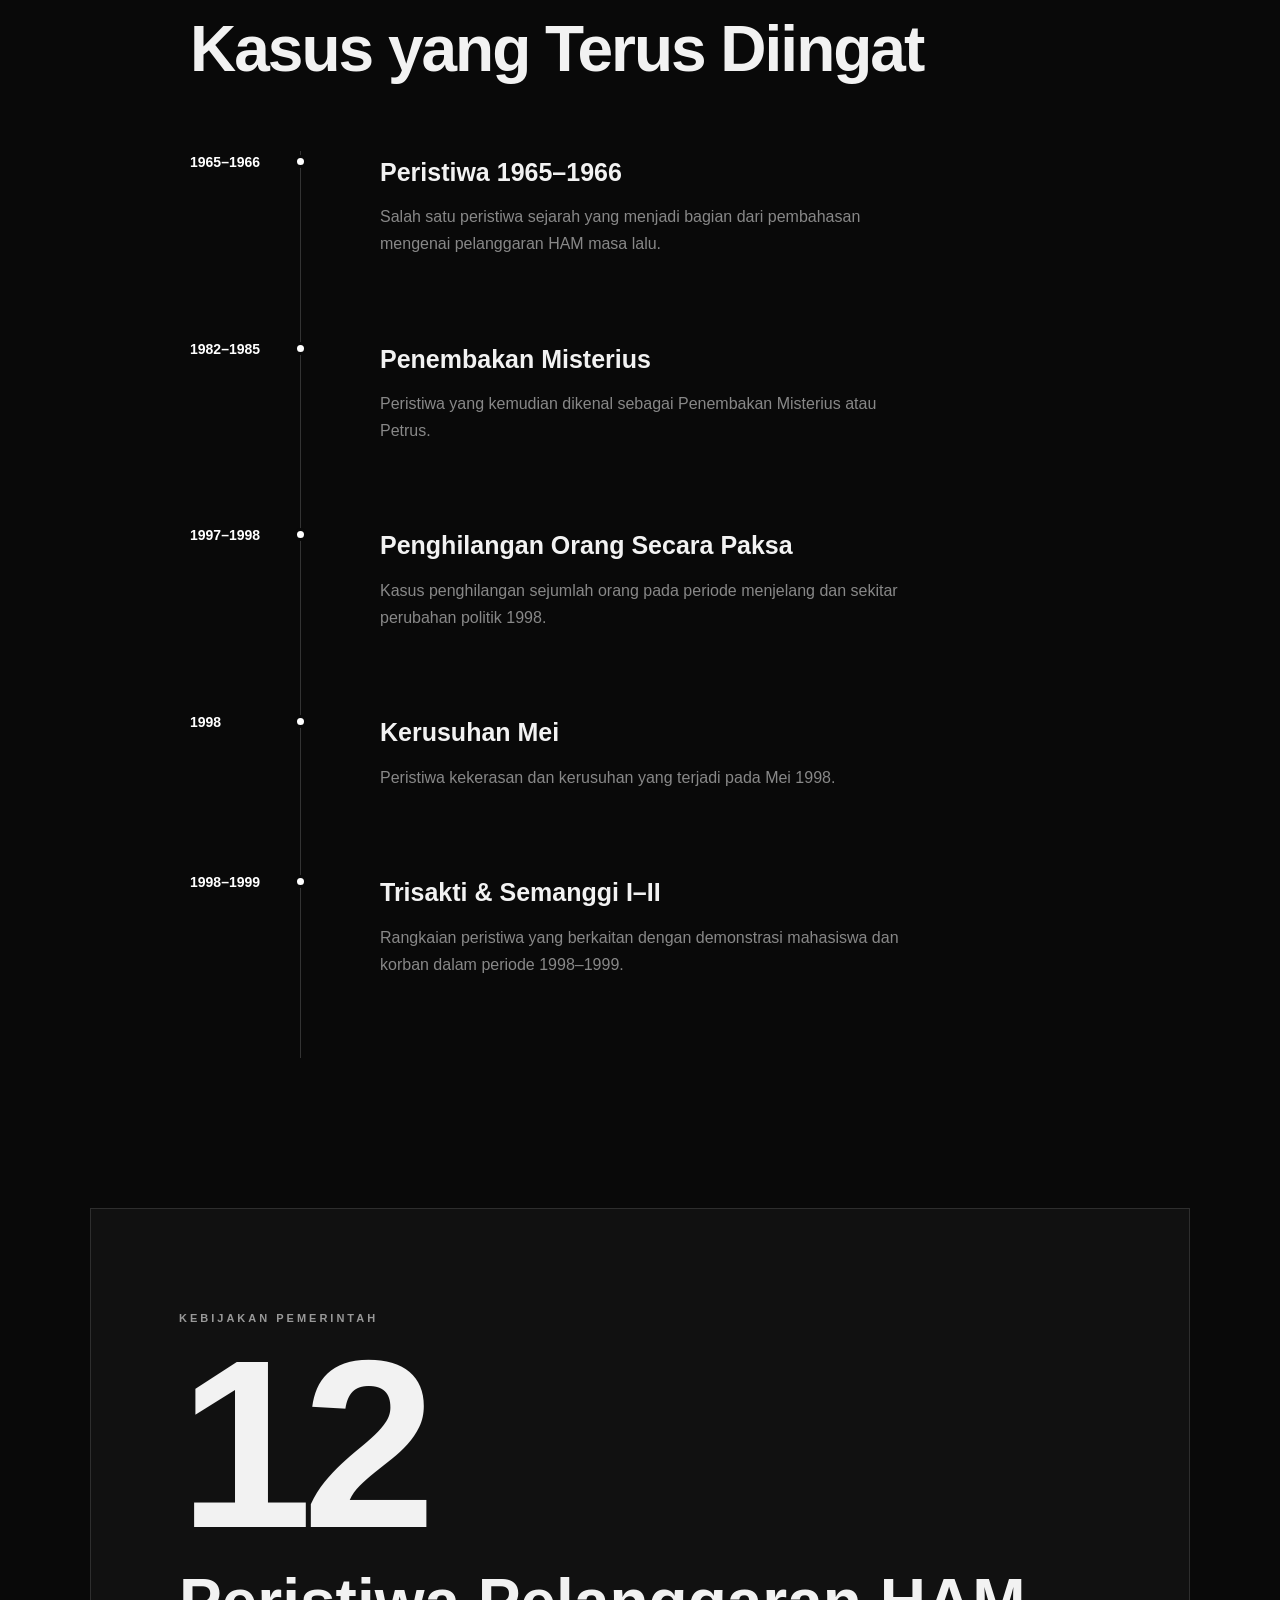
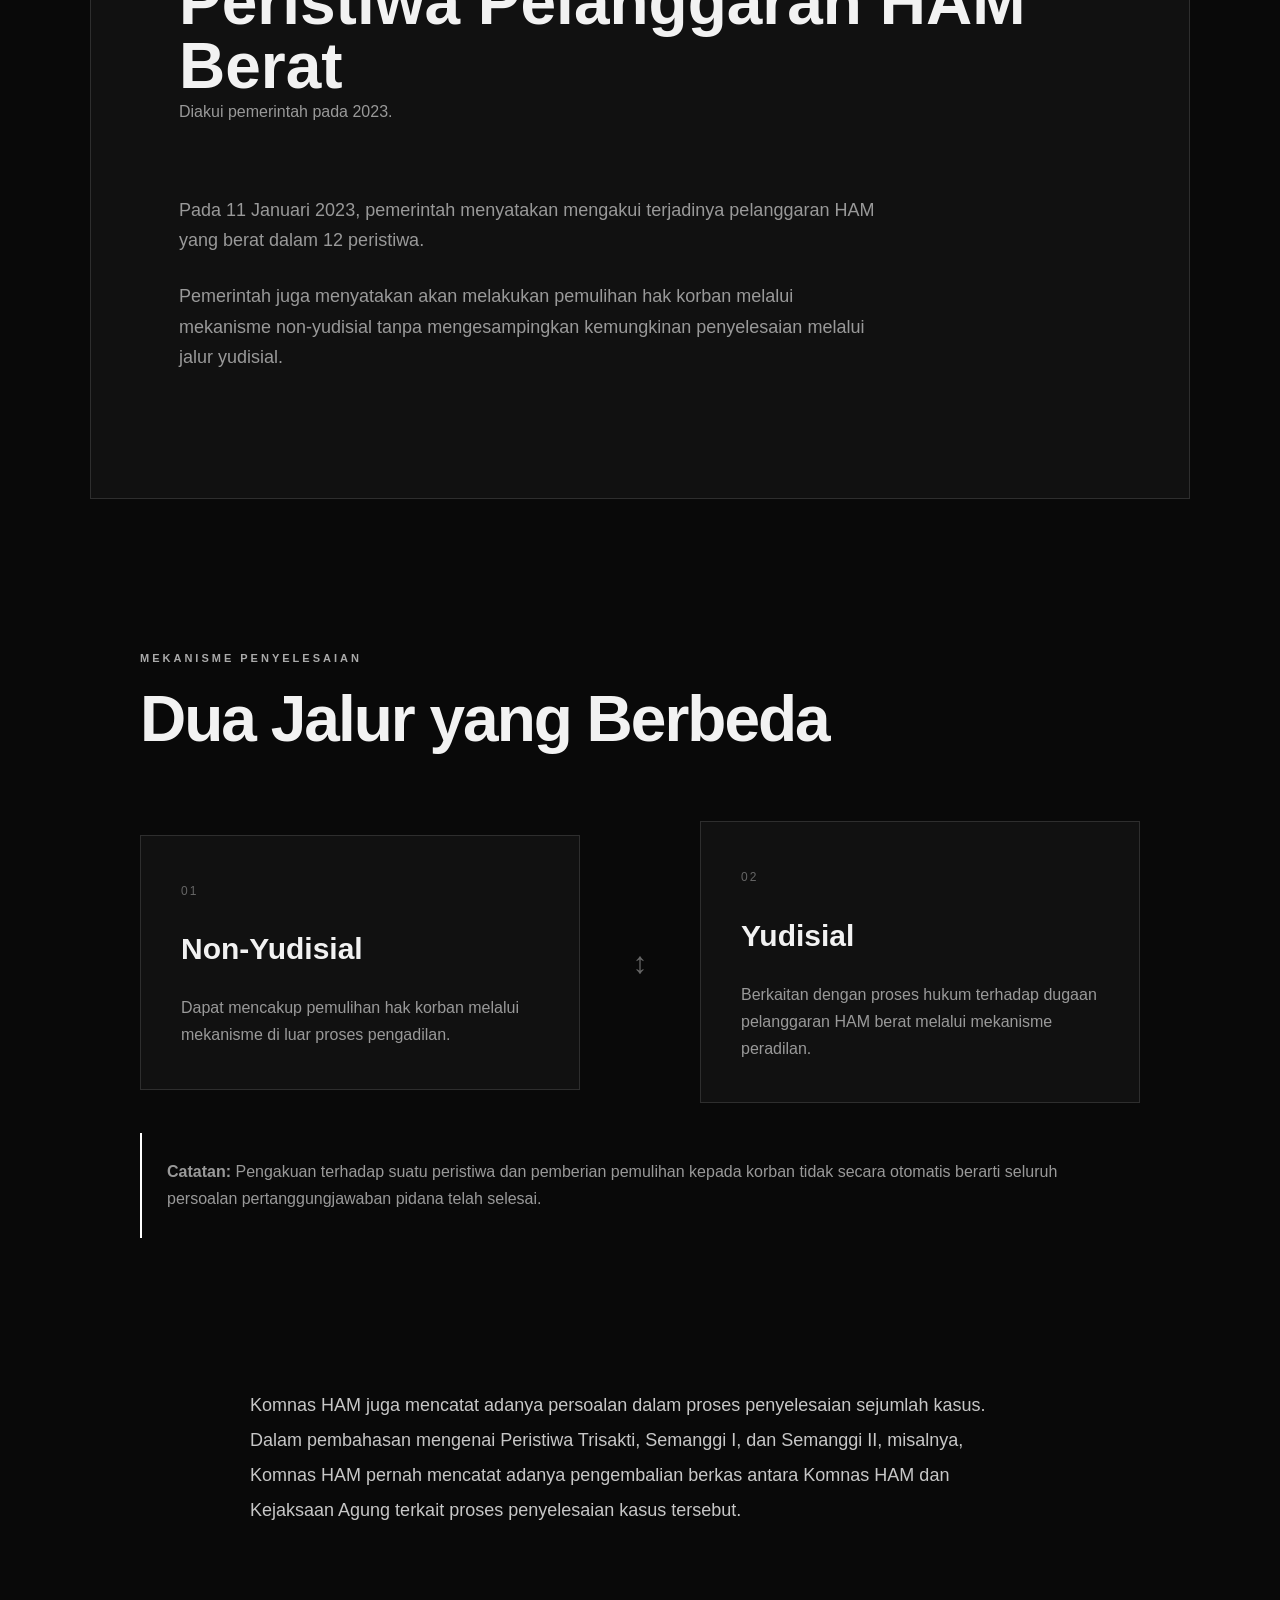
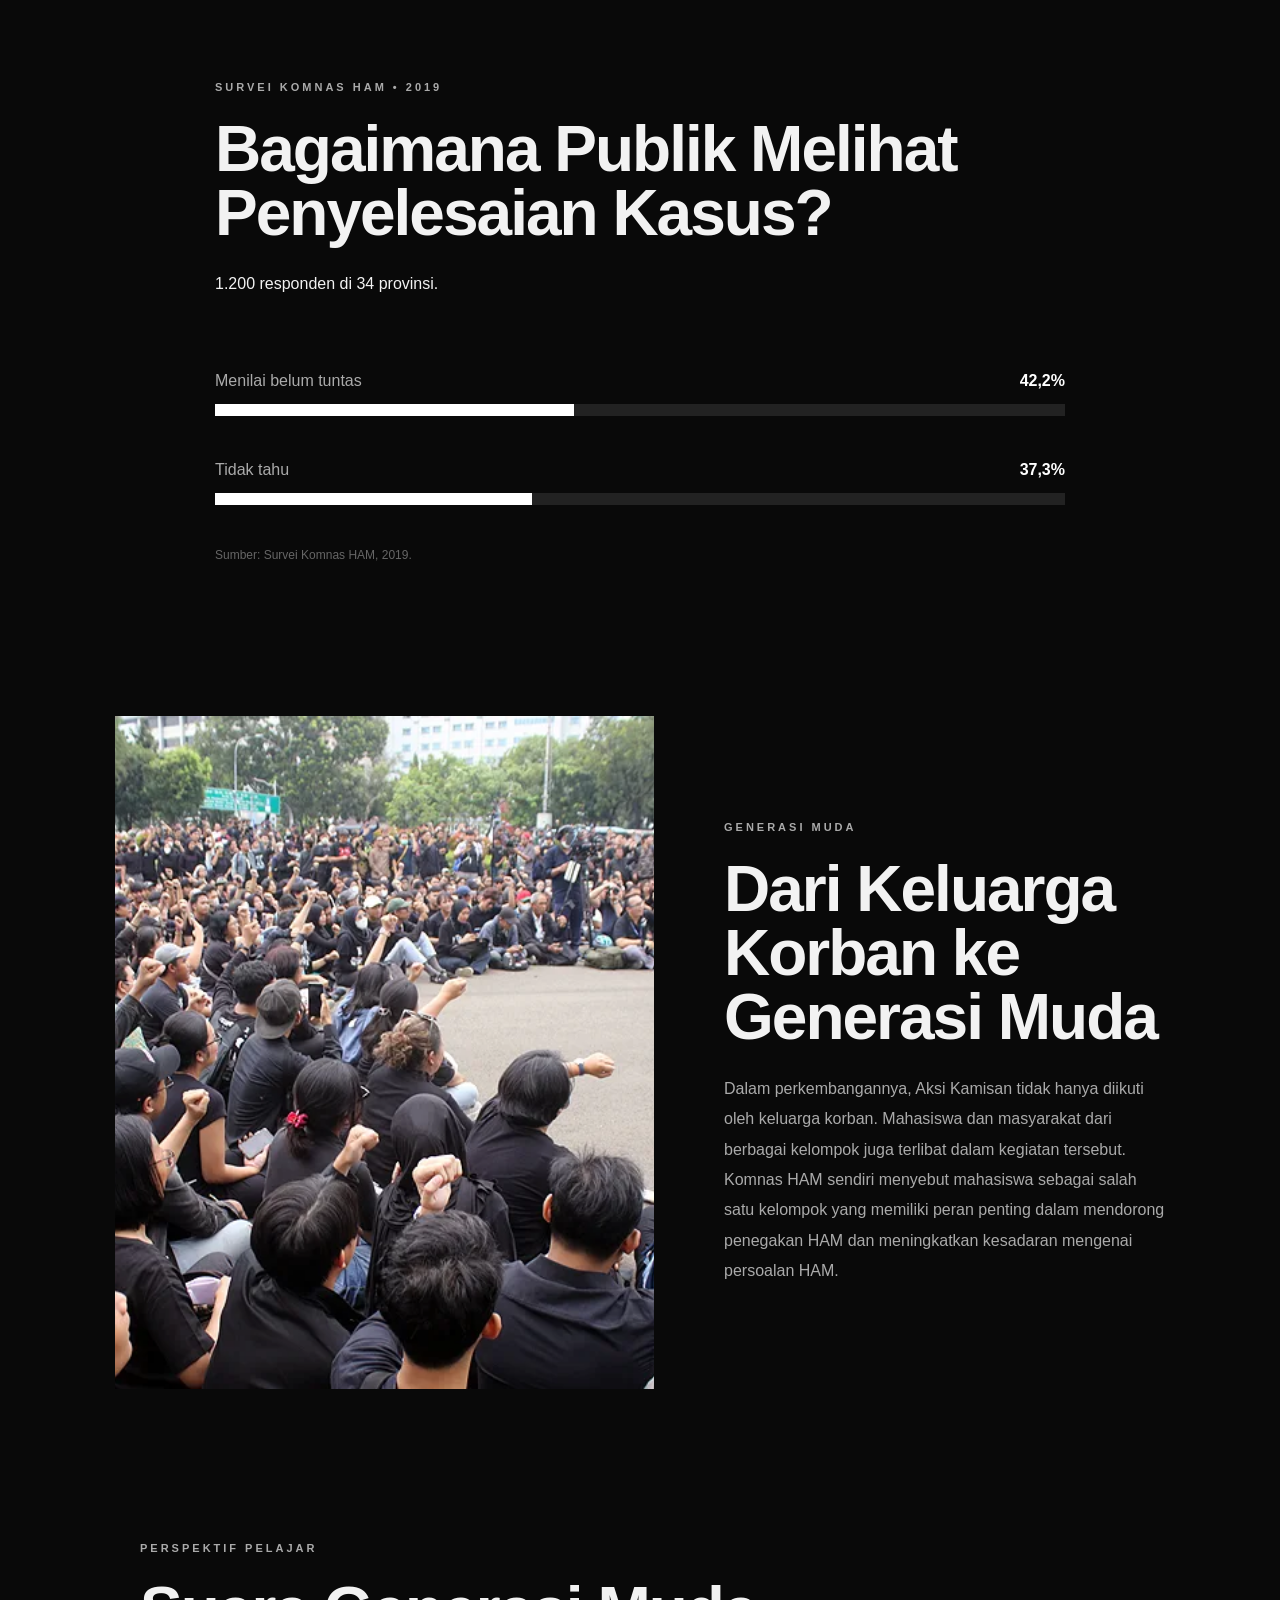
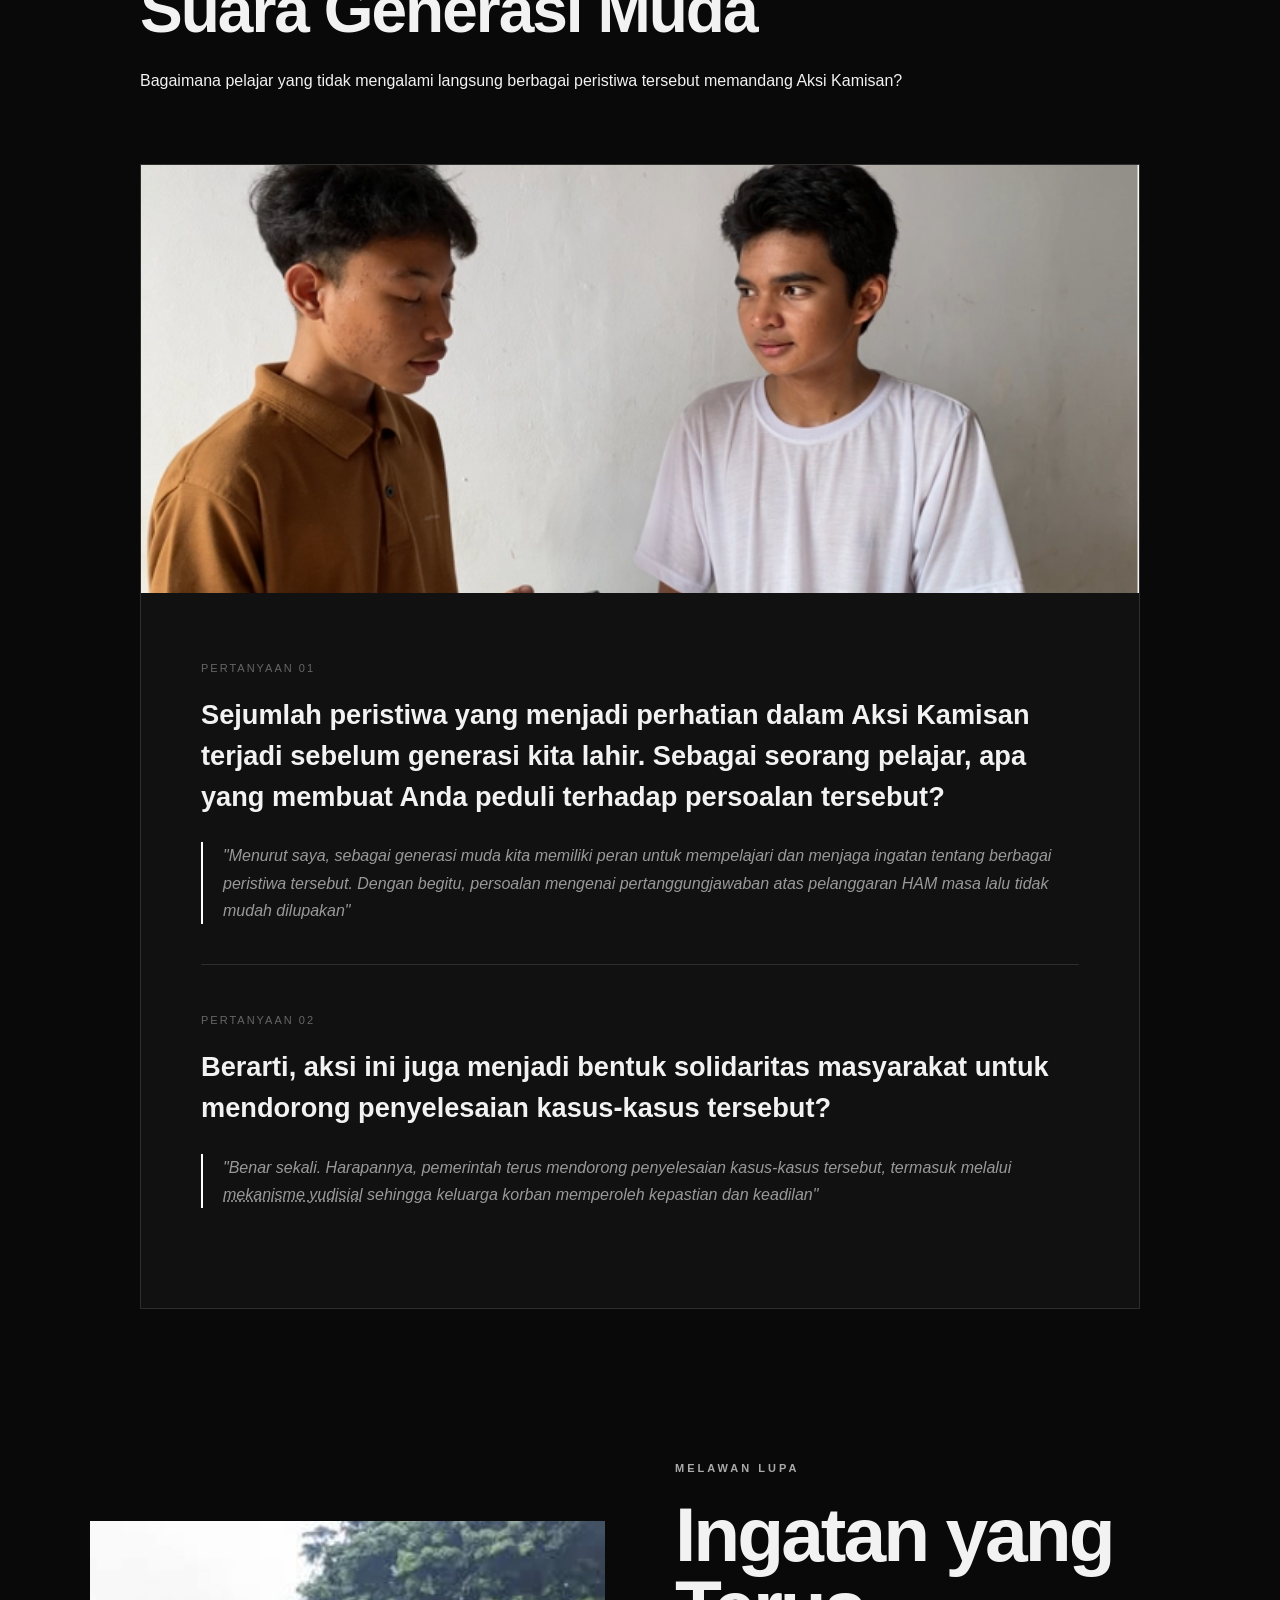
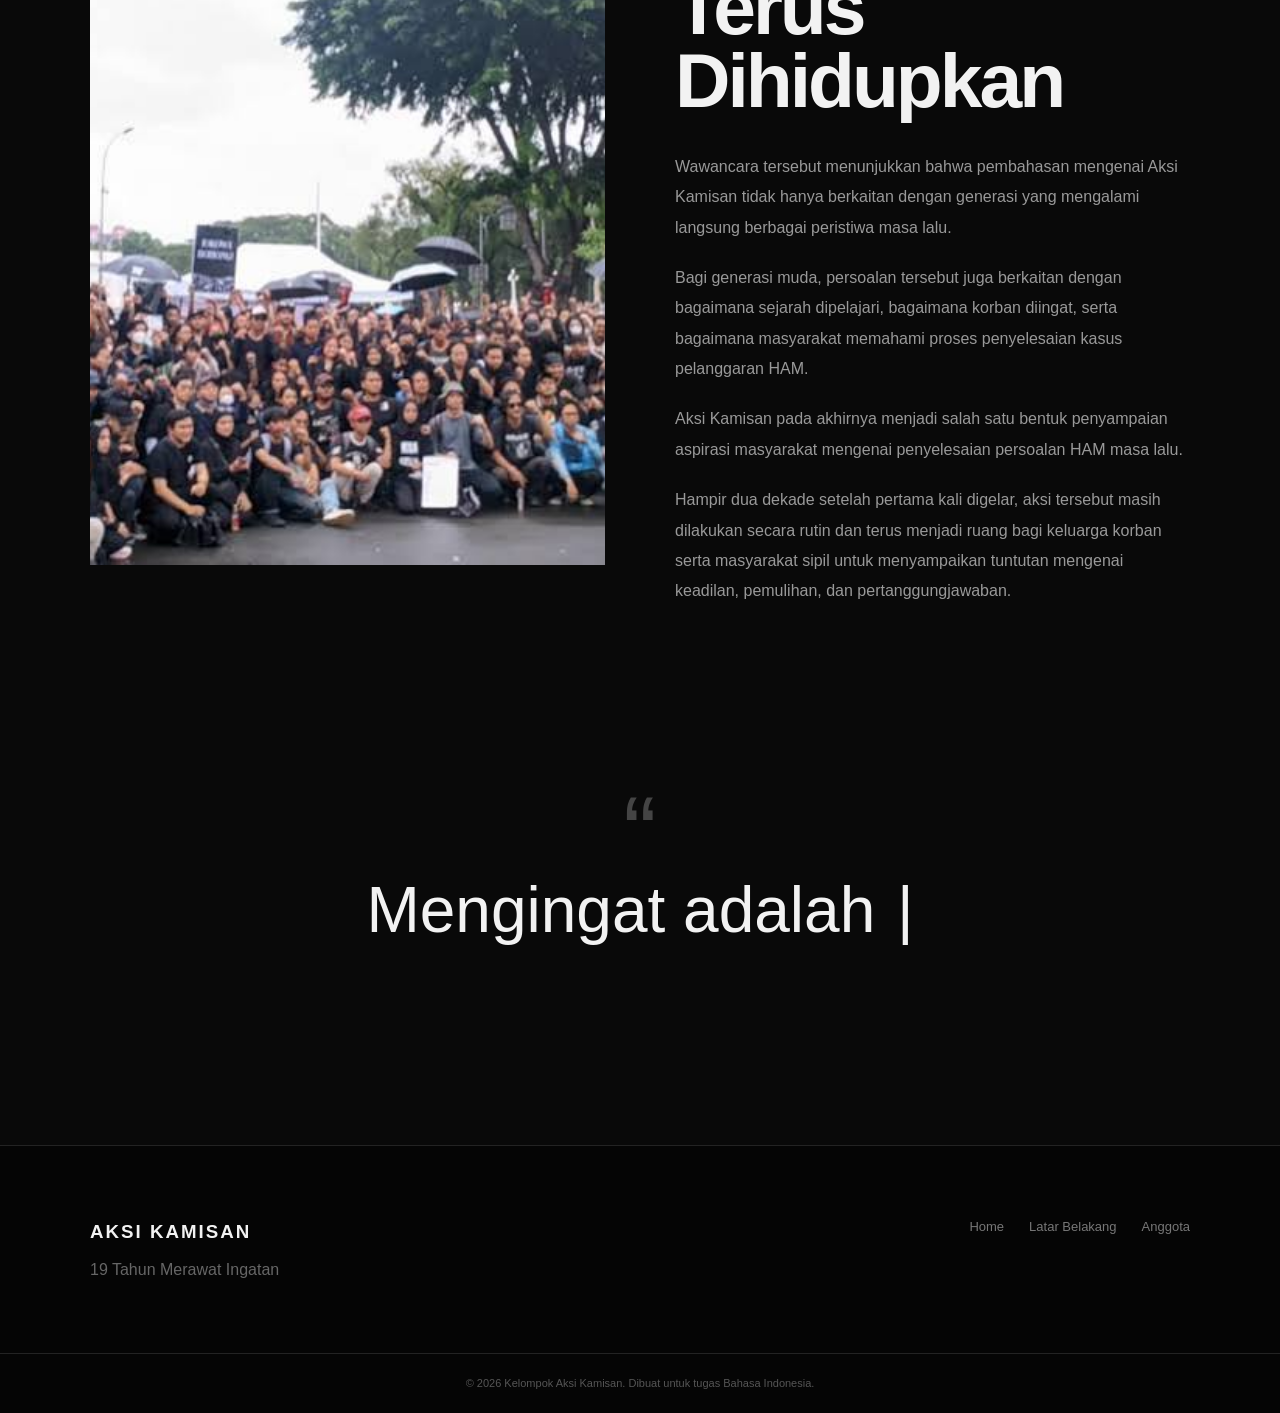
==== commit ce1e3508: "Update index.html" ====
--- a/index.html
+++ b/index.html
@@ -12,6 +12,8 @@
         name="description"
         content="Artikel jurnalistik mengenai Aksi Kamisan, perjalanan 19 tahun, persoalan HAM masa lalu, dan perspektif generasi muda."
     >
+
+    <meta name="google-site-verification" content="google34edf58c4685043b.html">
 
     <title>Aksi Kamisan | 19 Tahun Merawat Ingatan</title>
 
@@ -962,4 +964,4 @@
 <script src="script.js"></script>
 
 </body>
-</html>+</html>
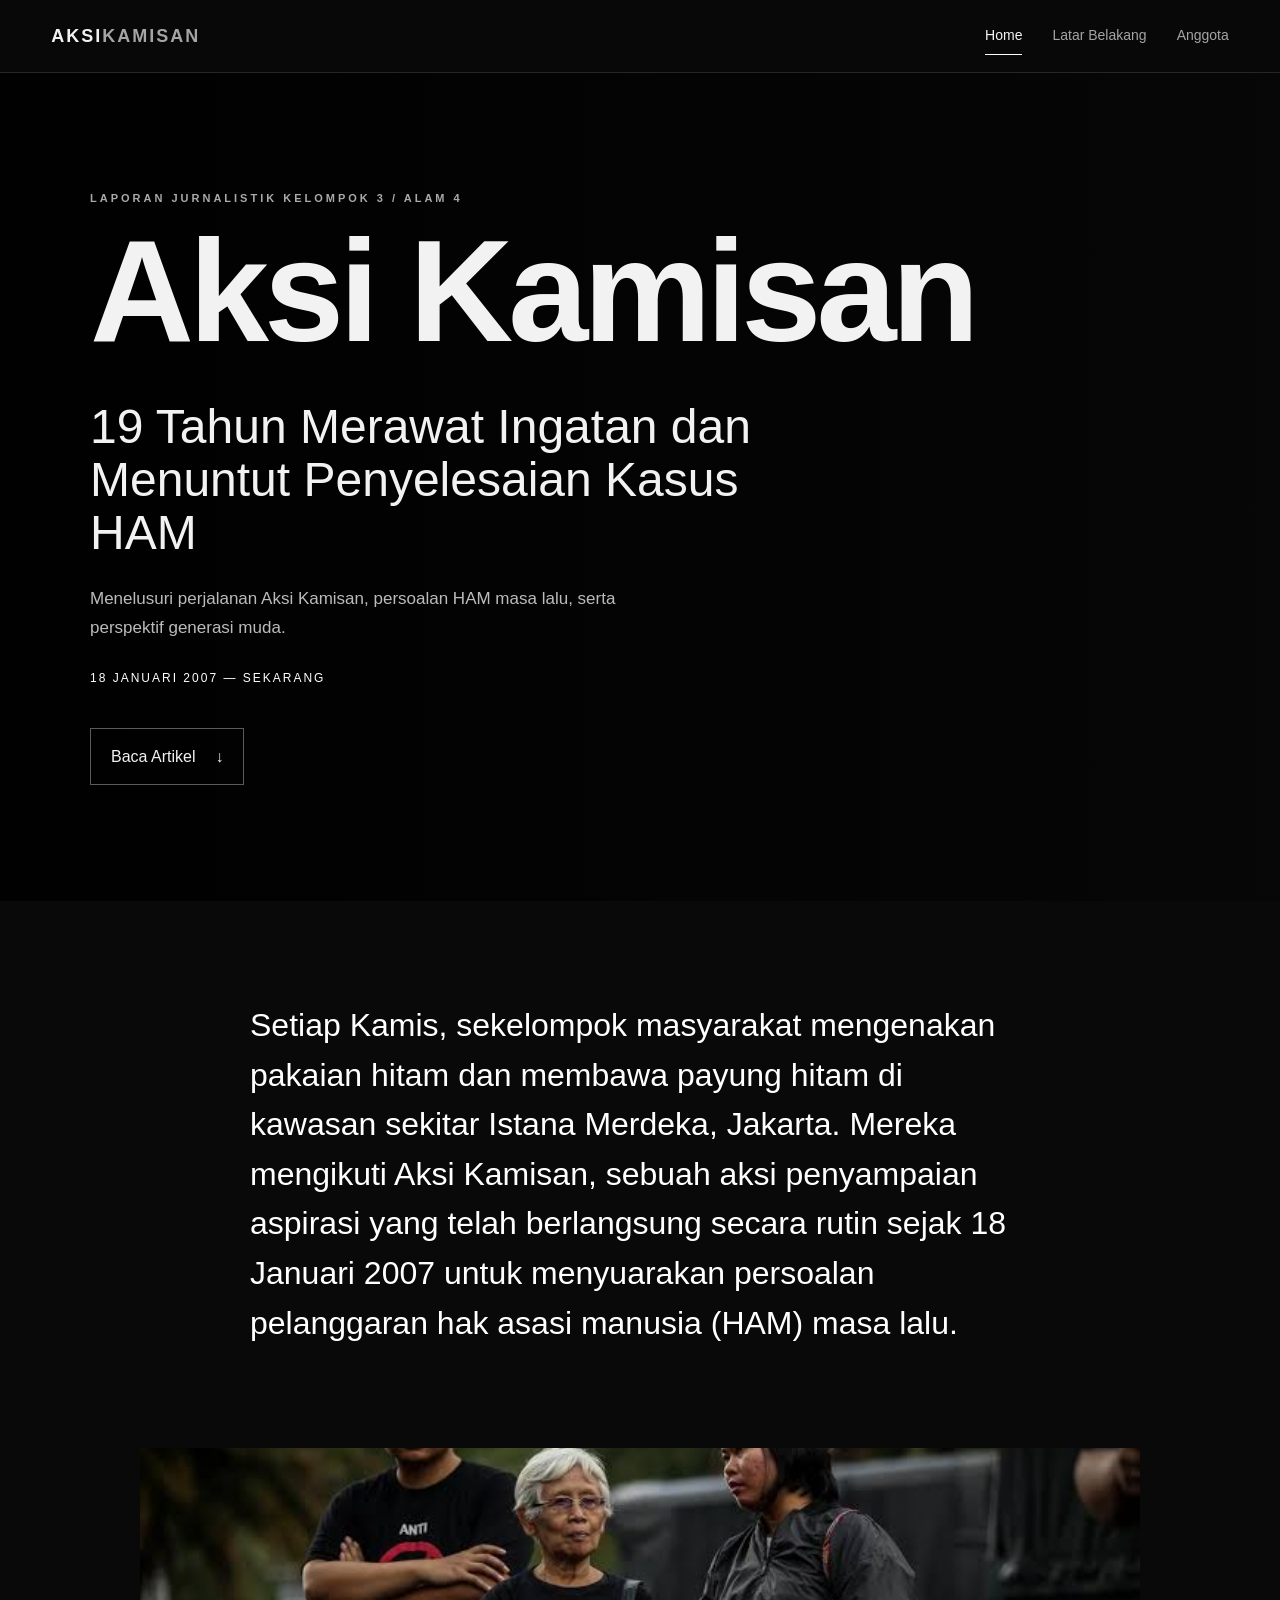
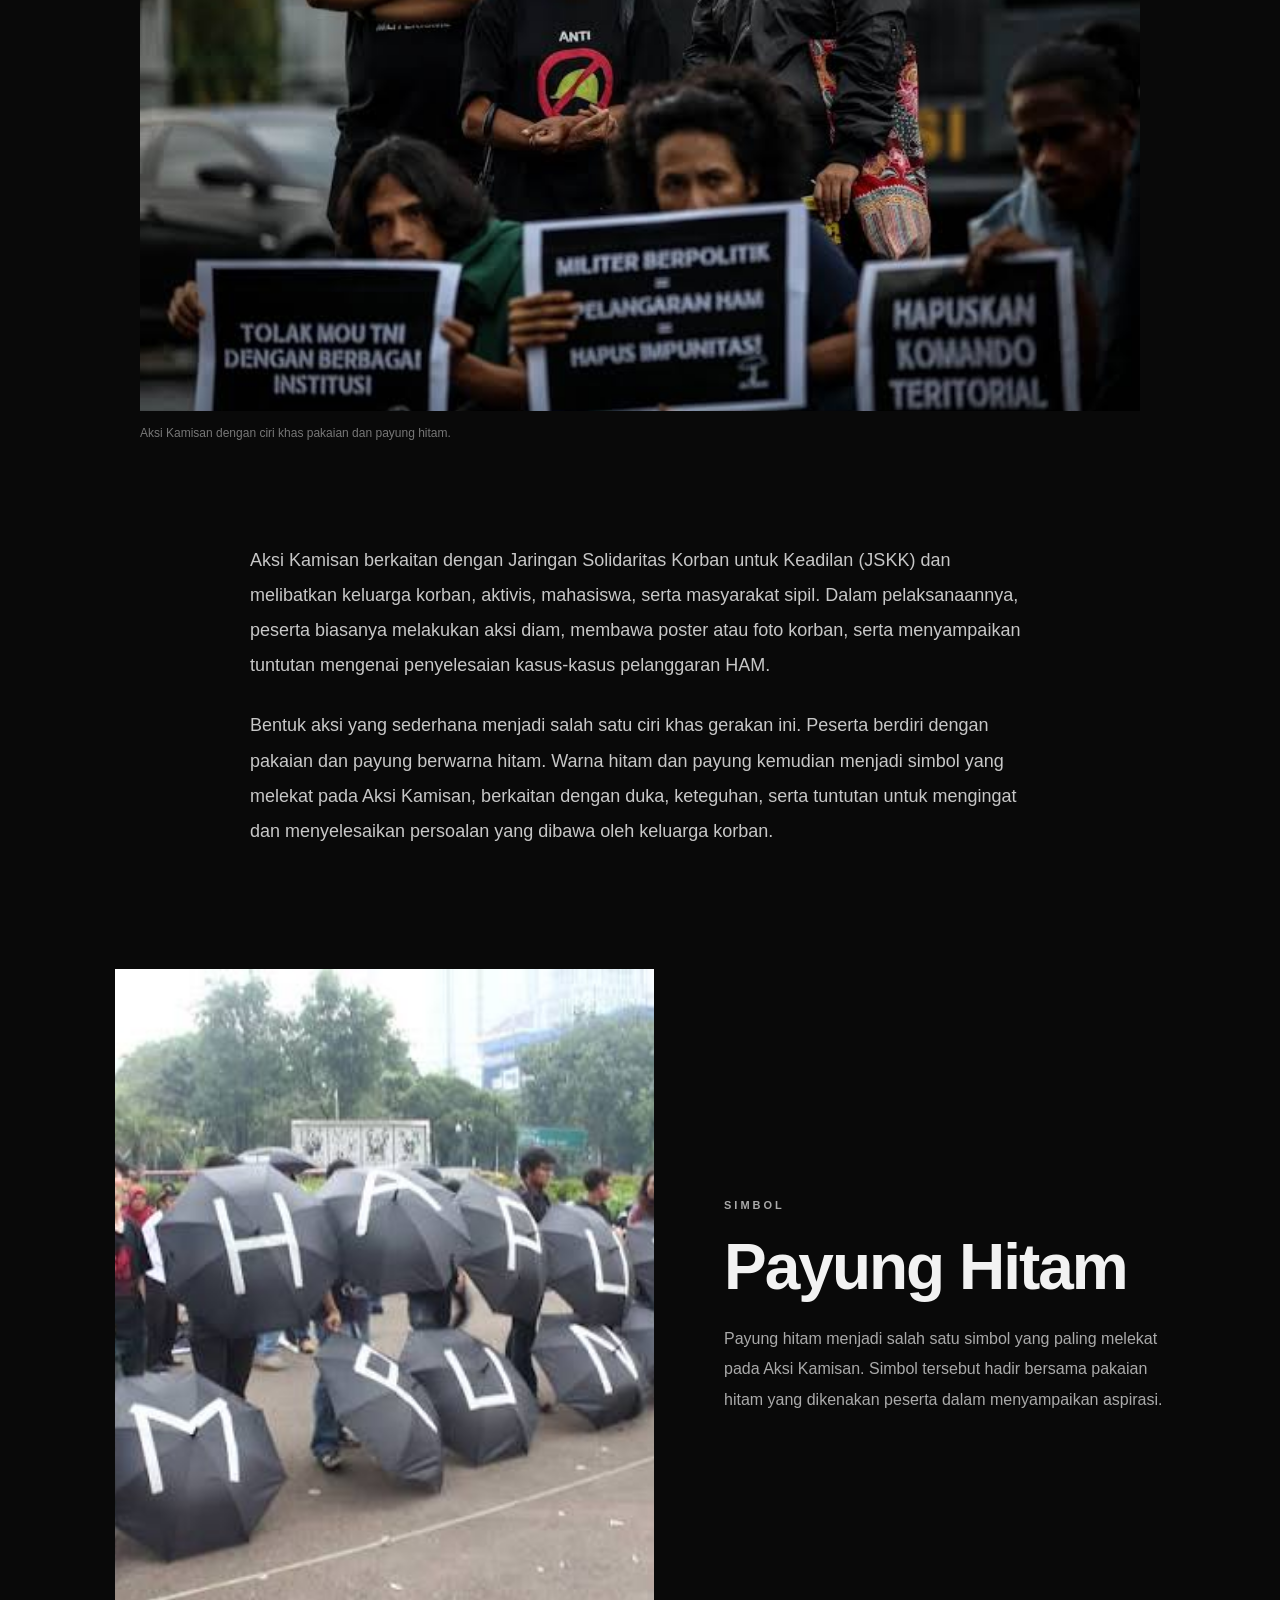
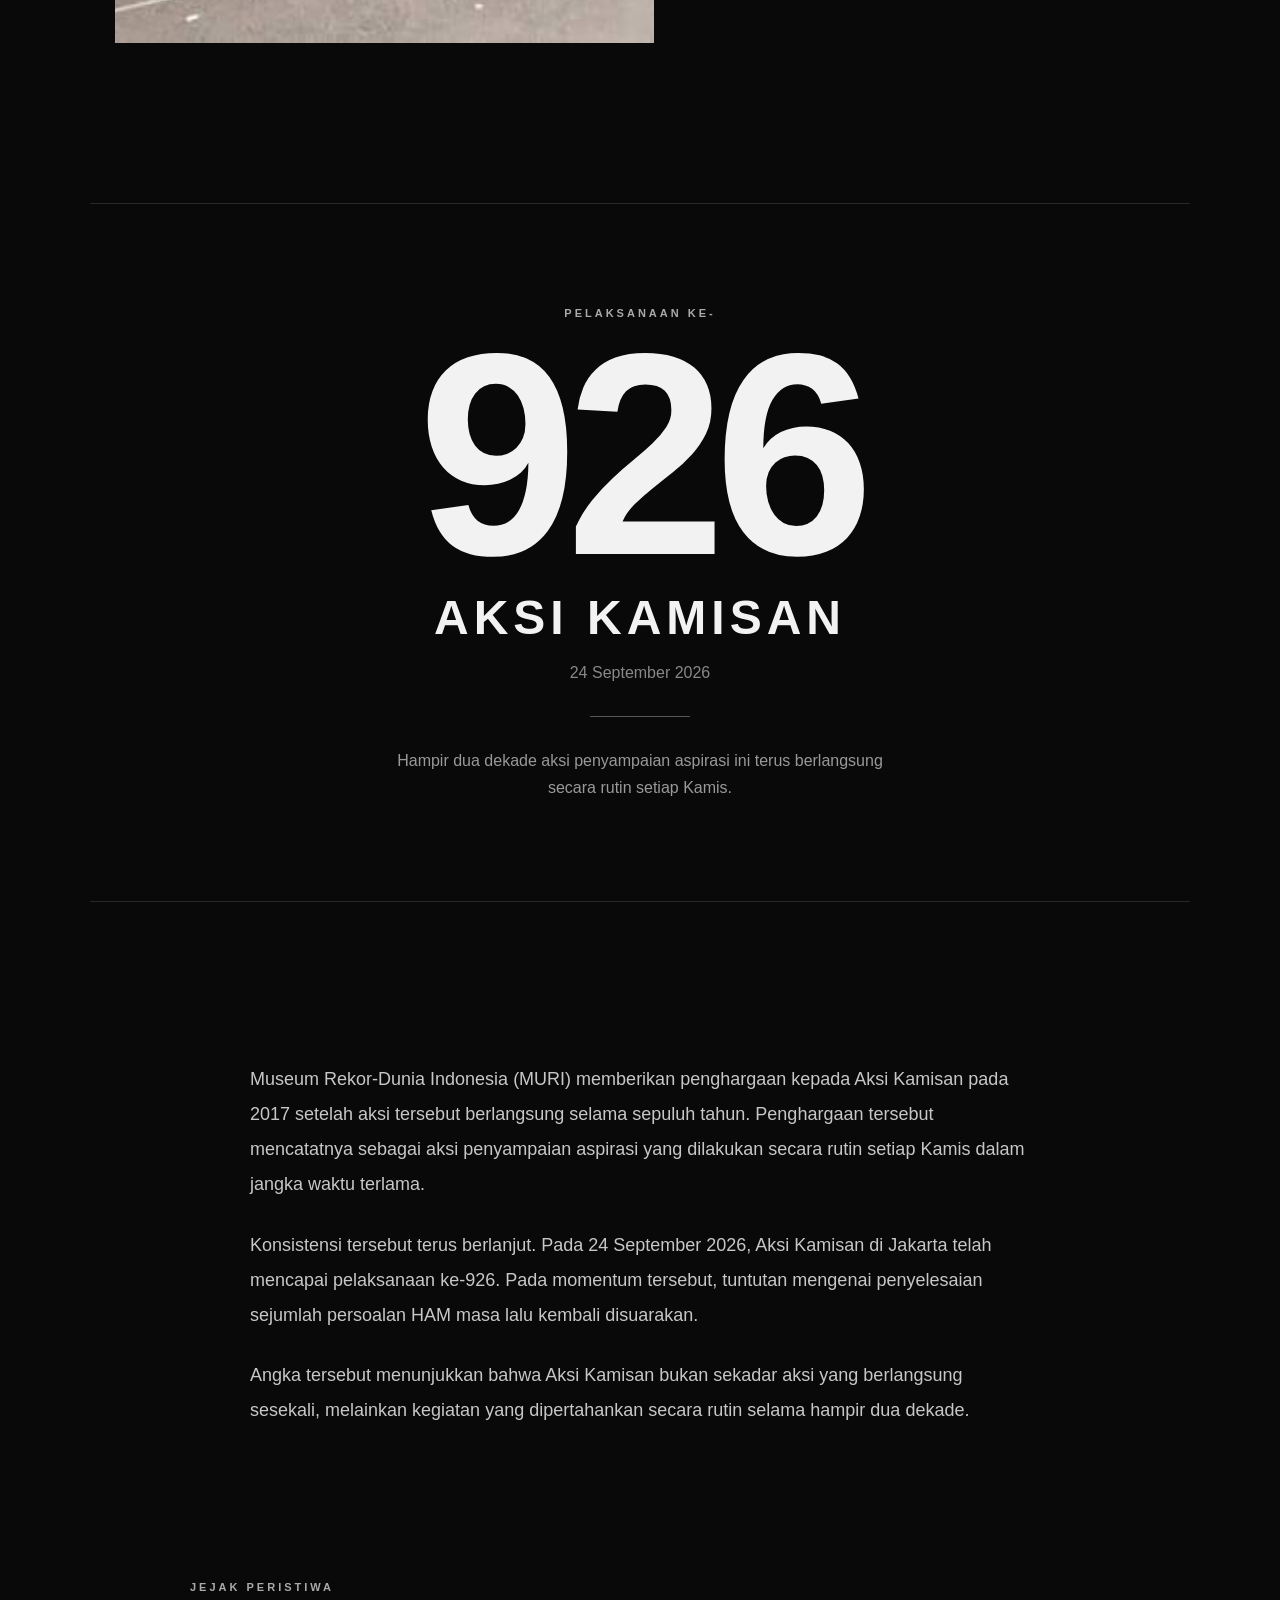
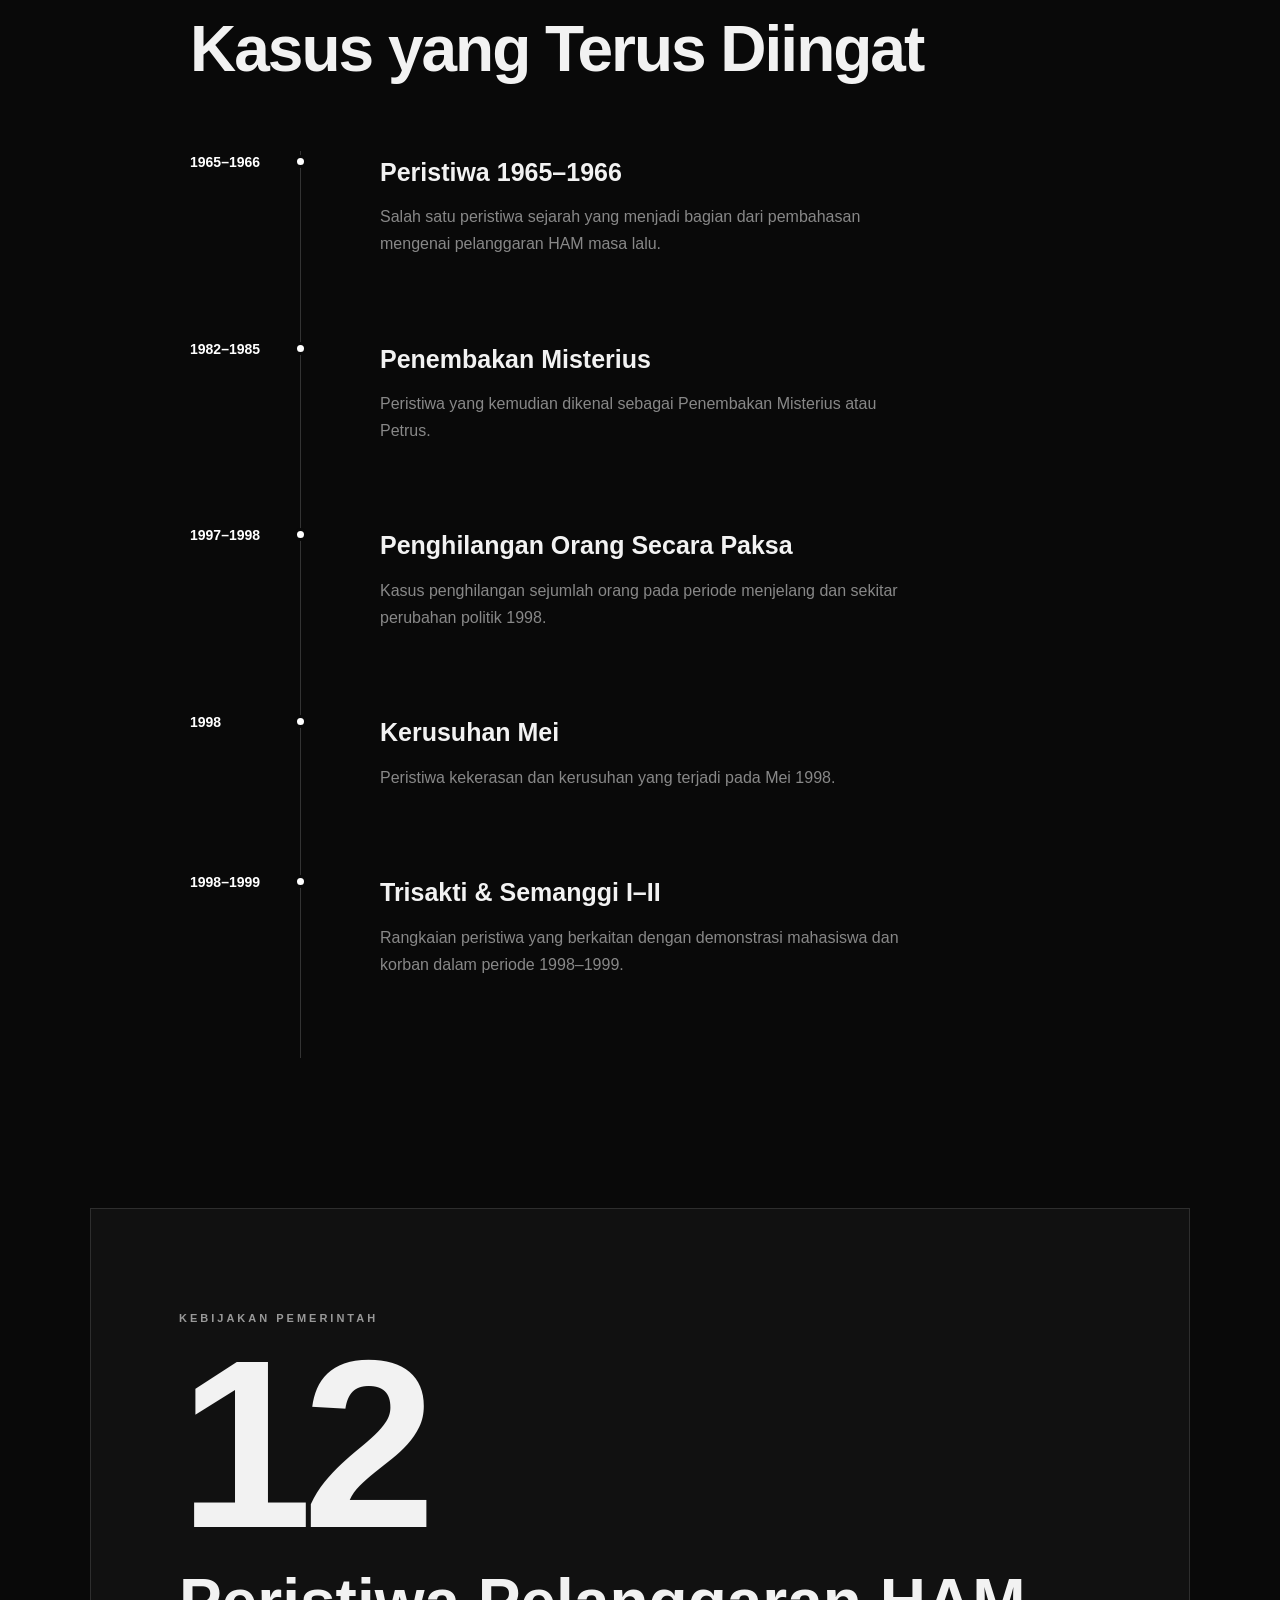
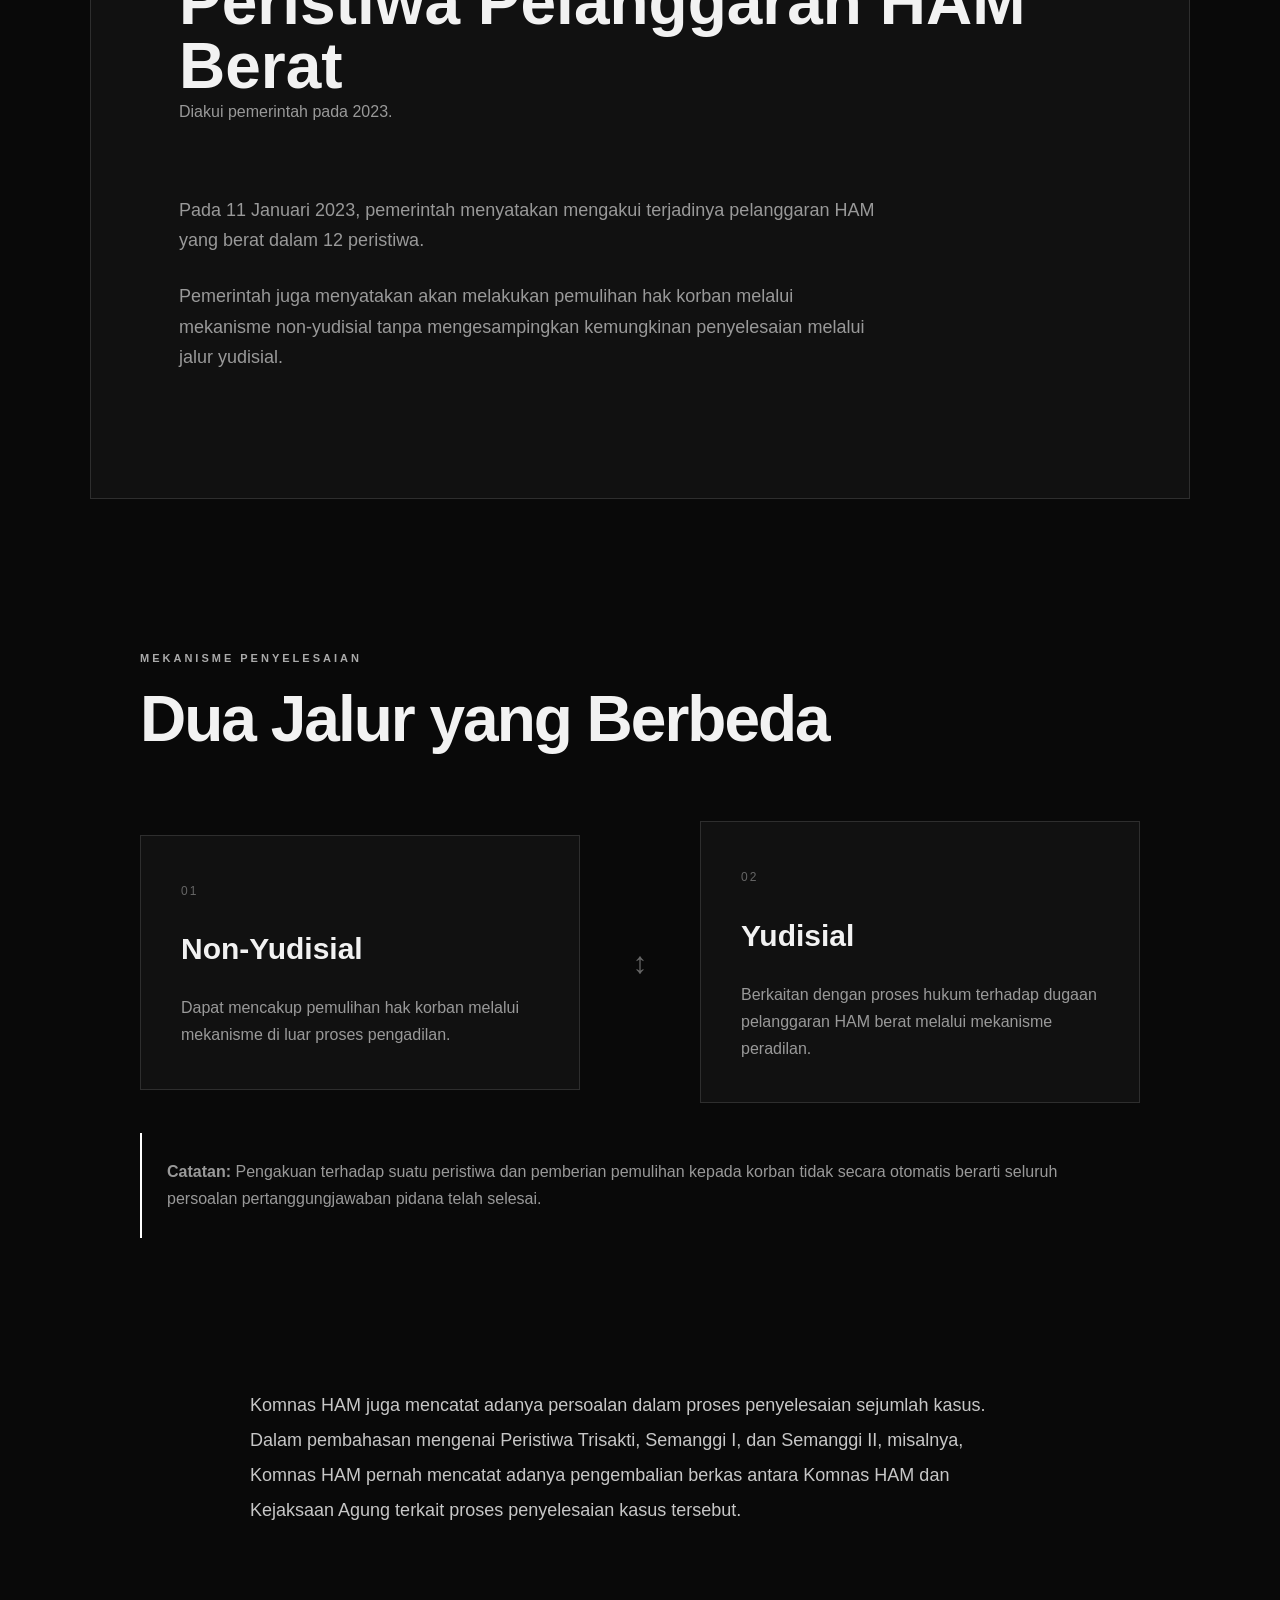
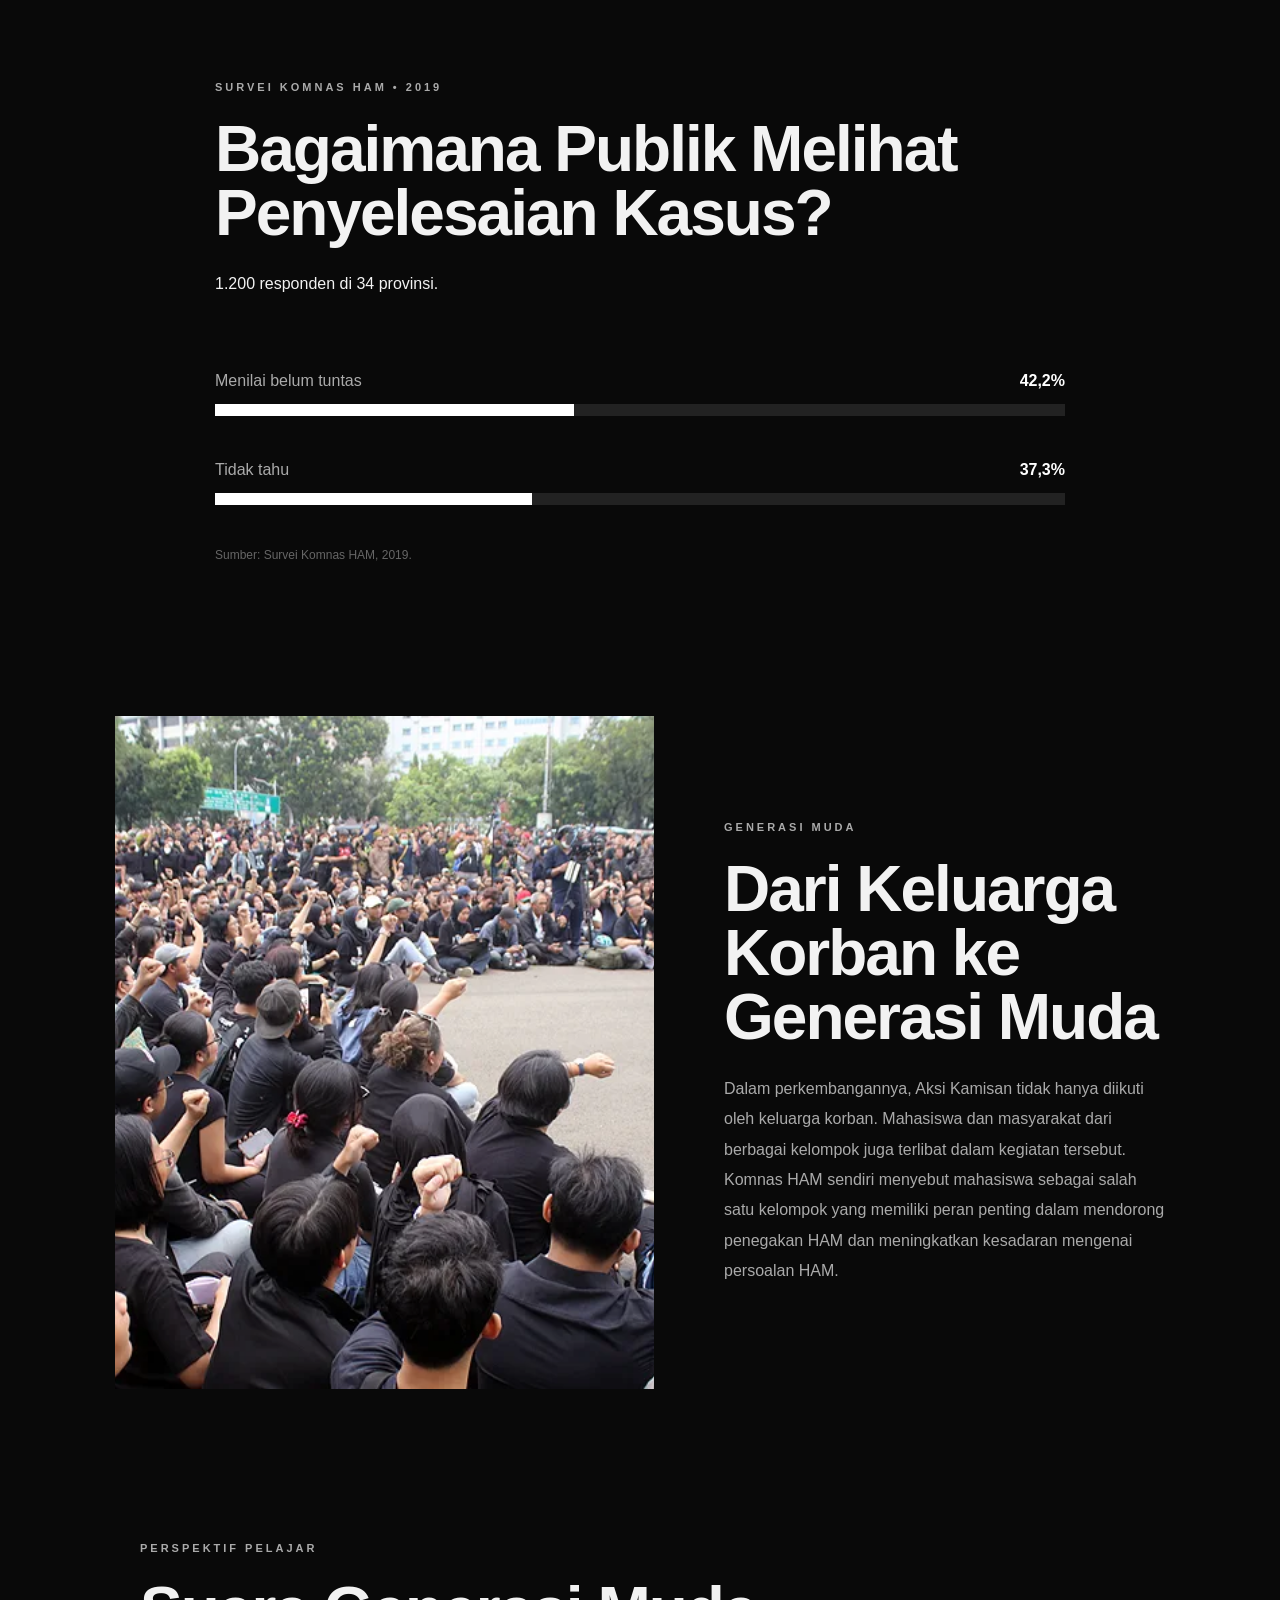
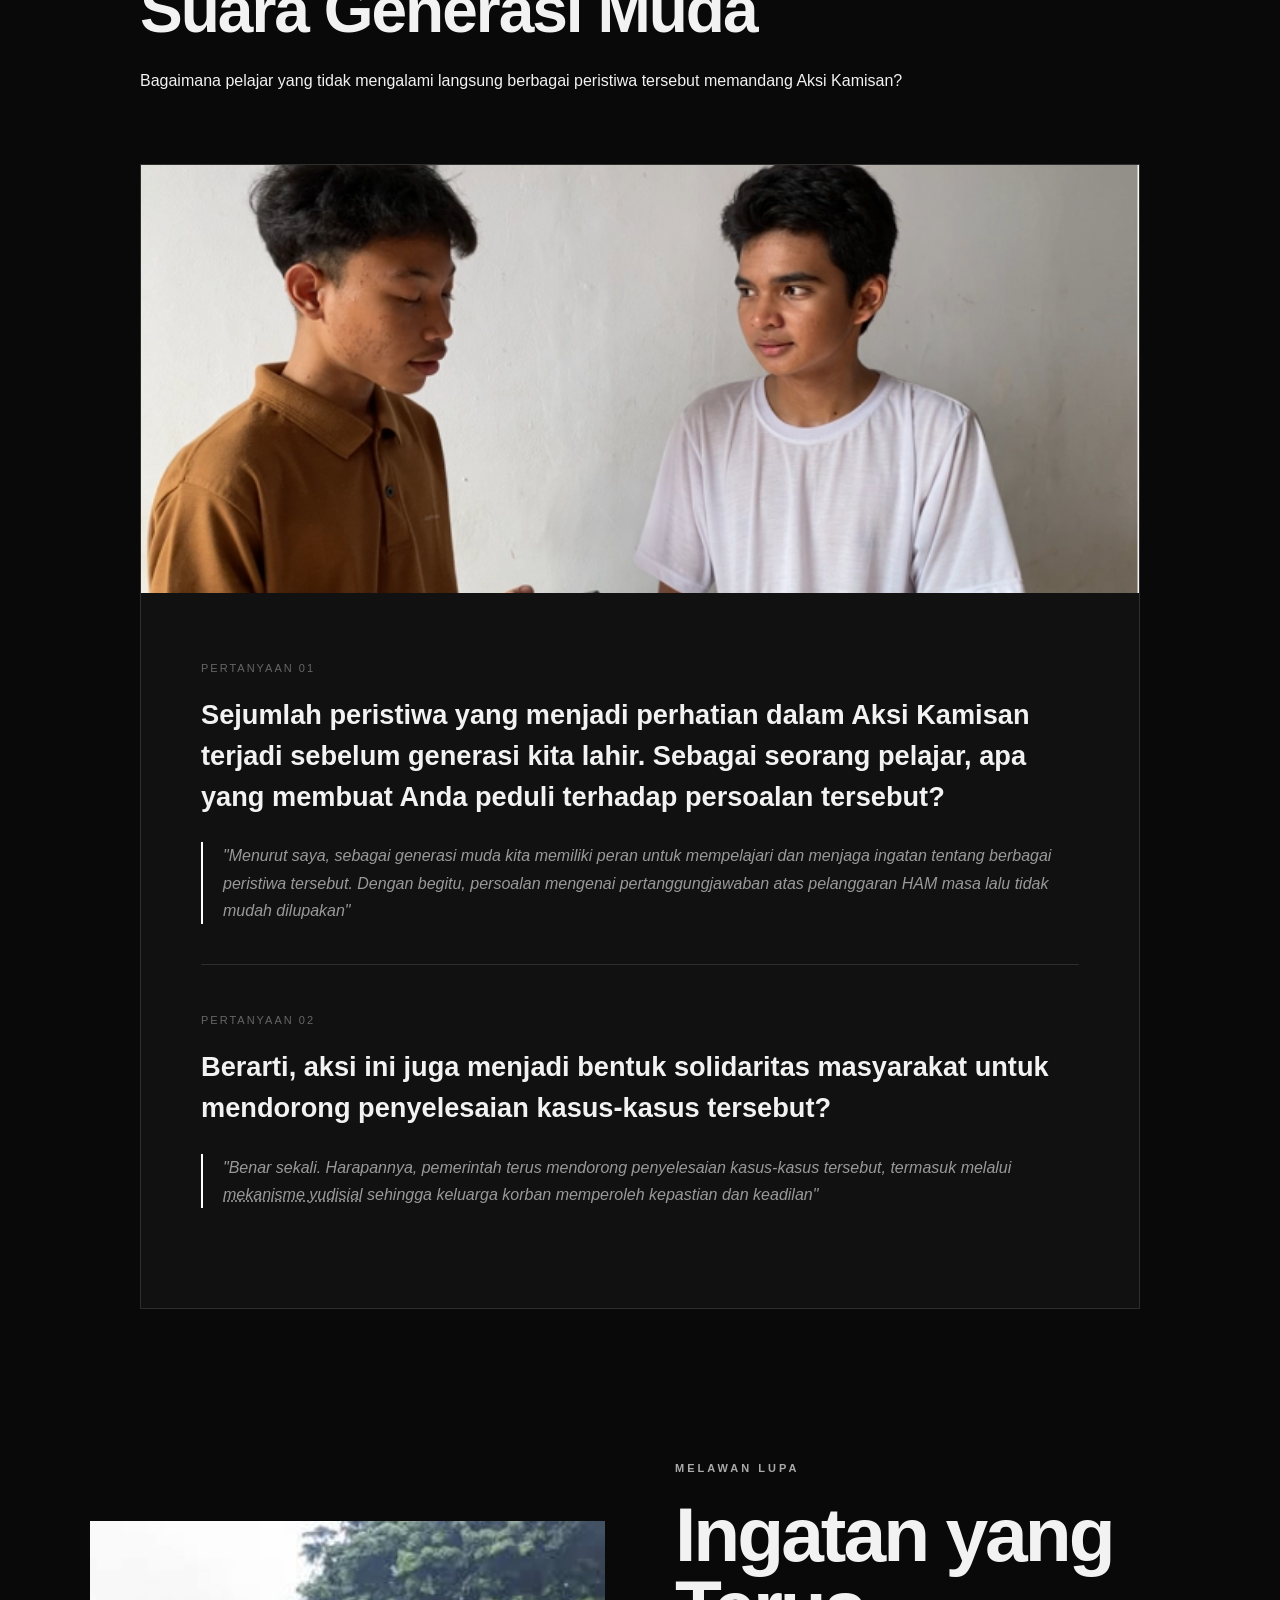
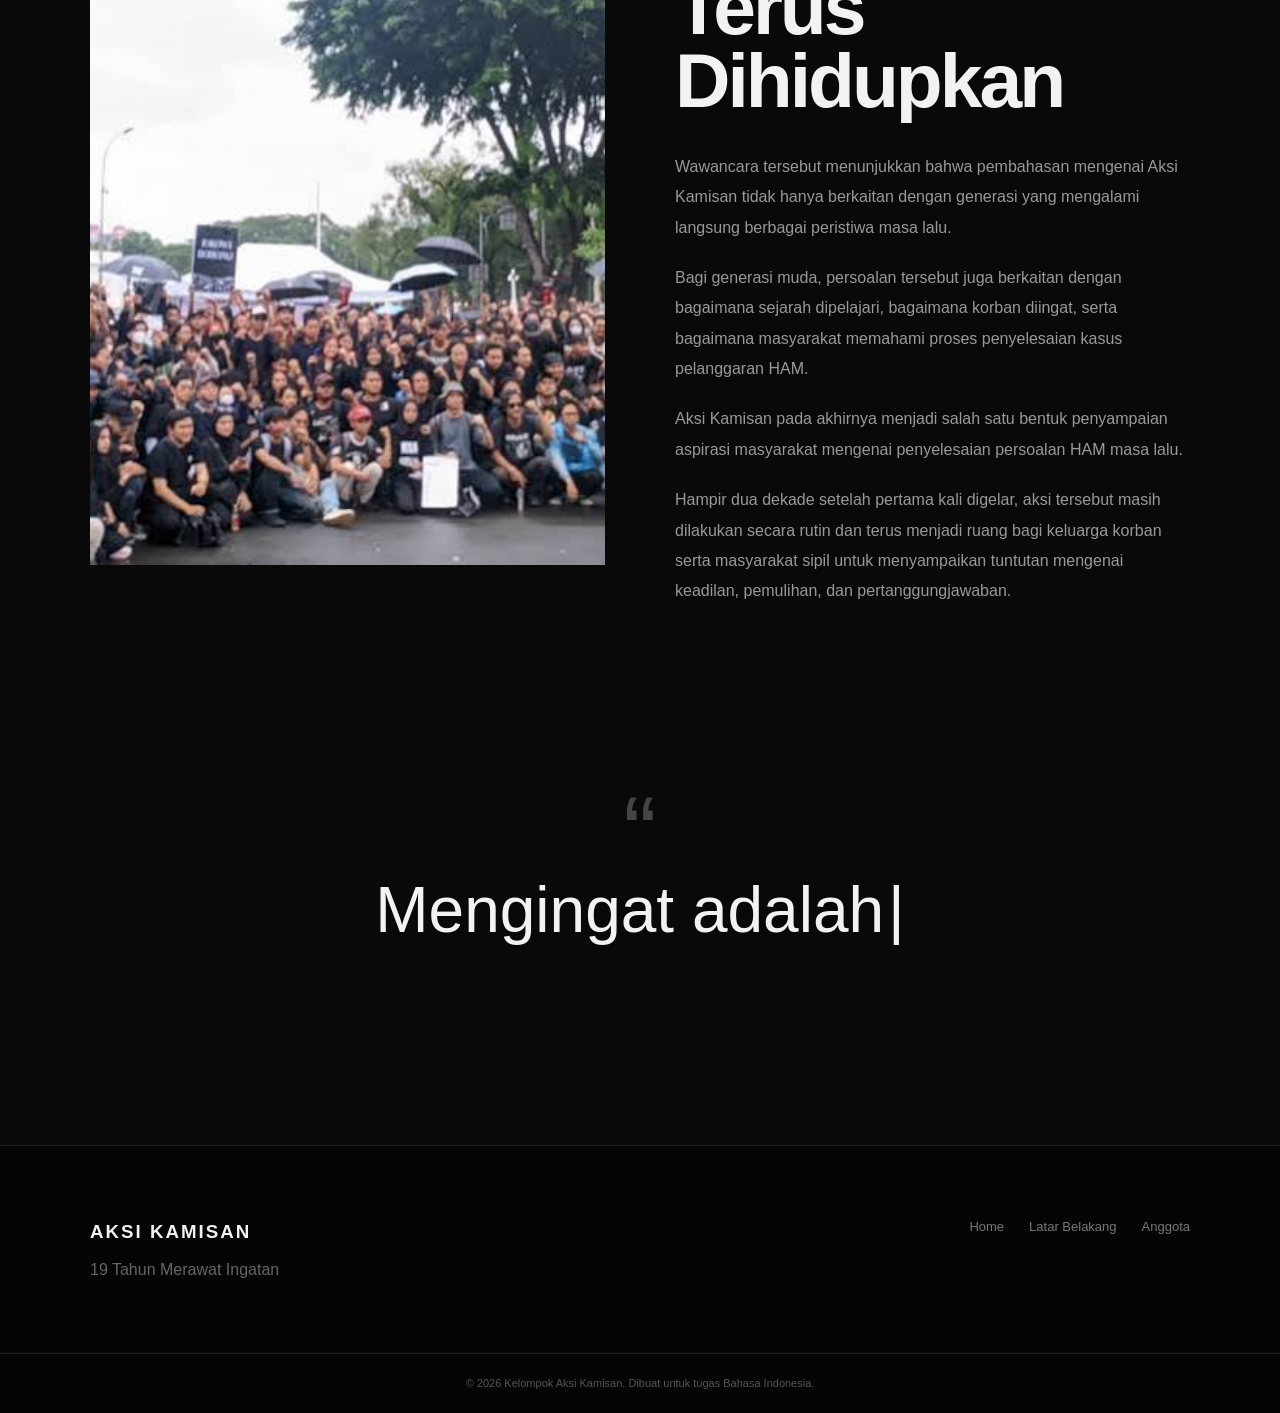
==== commit 6084b983: "Fix Google site verification meta tag content" ====
--- a/index.html
+++ b/index.html
@@ -13,7 +13,7 @@
         content="Artikel jurnalistik mengenai Aksi Kamisan, perjalanan 19 tahun, persoalan HAM masa lalu, dan perspektif generasi muda."
     >
 
-    <meta name="google-site-verification" content="google34edf58c4685043b.html">
+    <meta name="google-site-verification" content="google34edf58c4685043b">
 
     <title>Aksi Kamisan | 19 Tahun Merawat Ingatan</title>
 
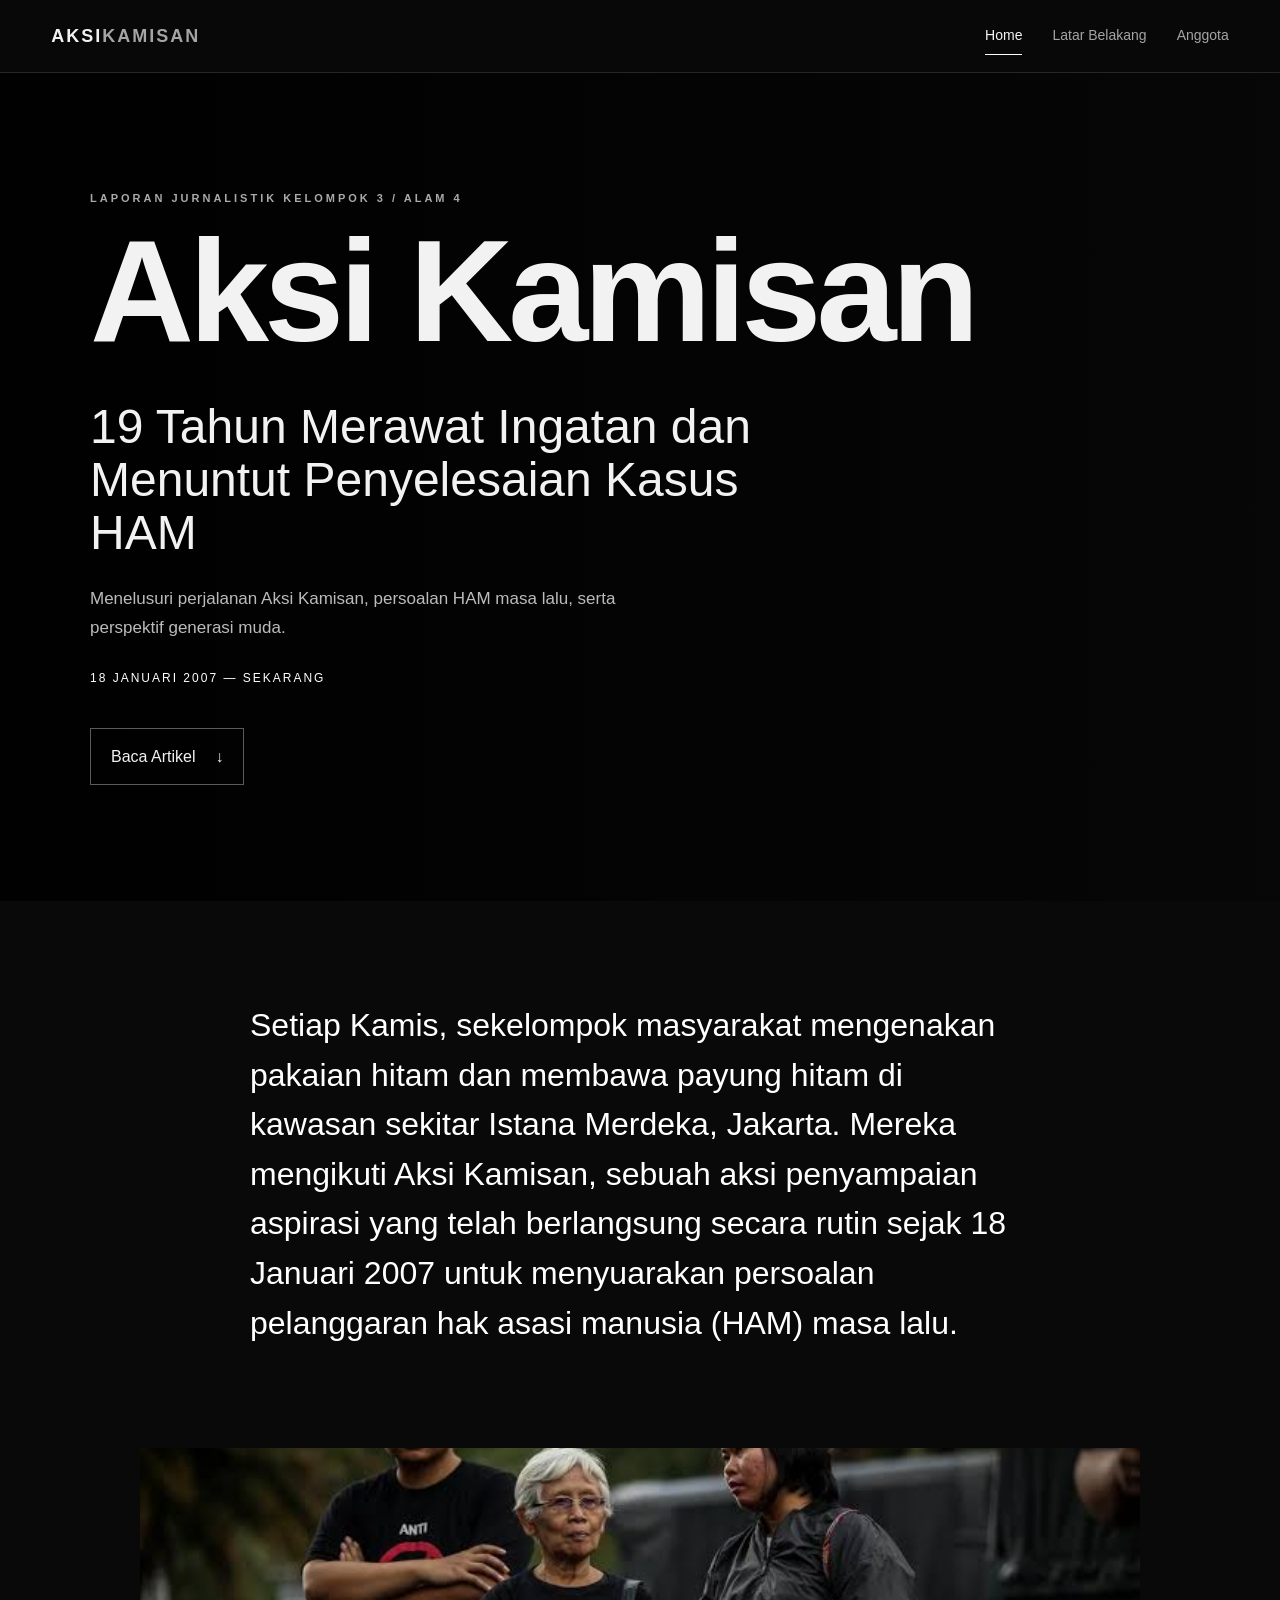
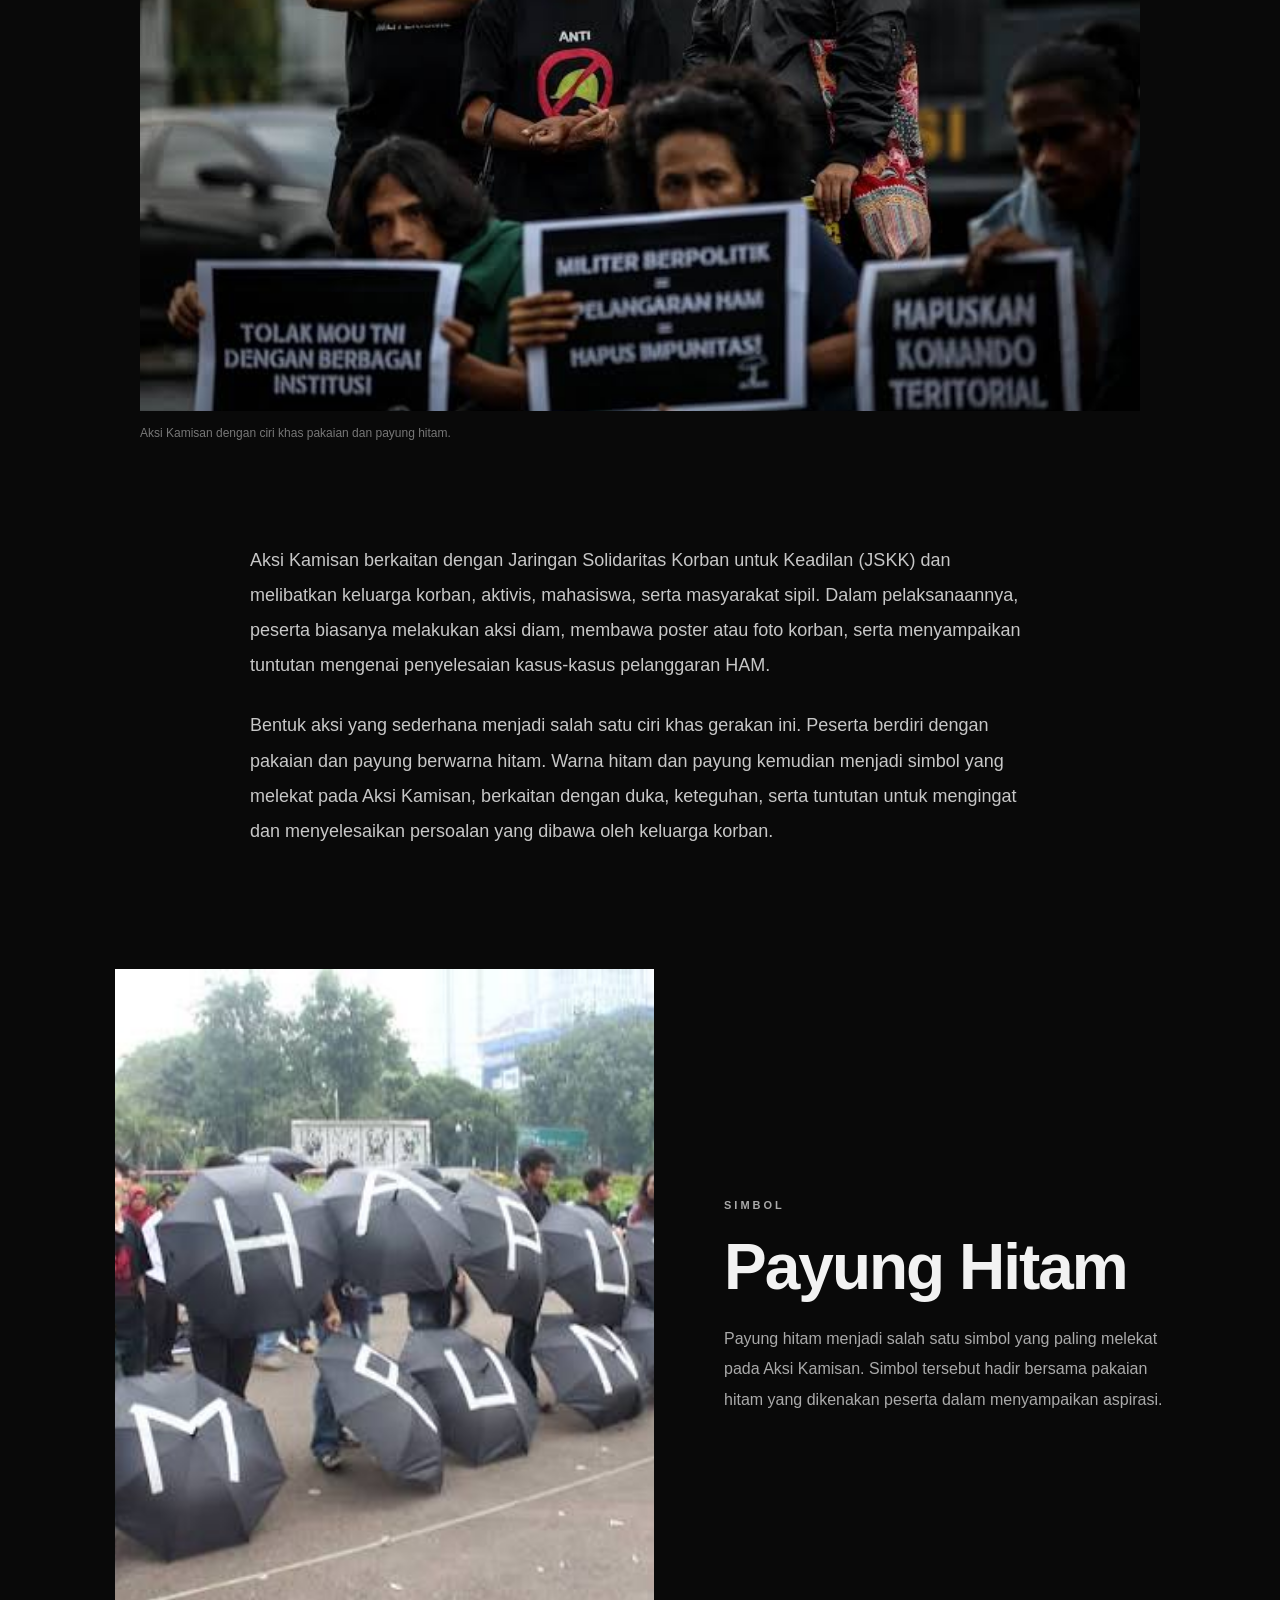
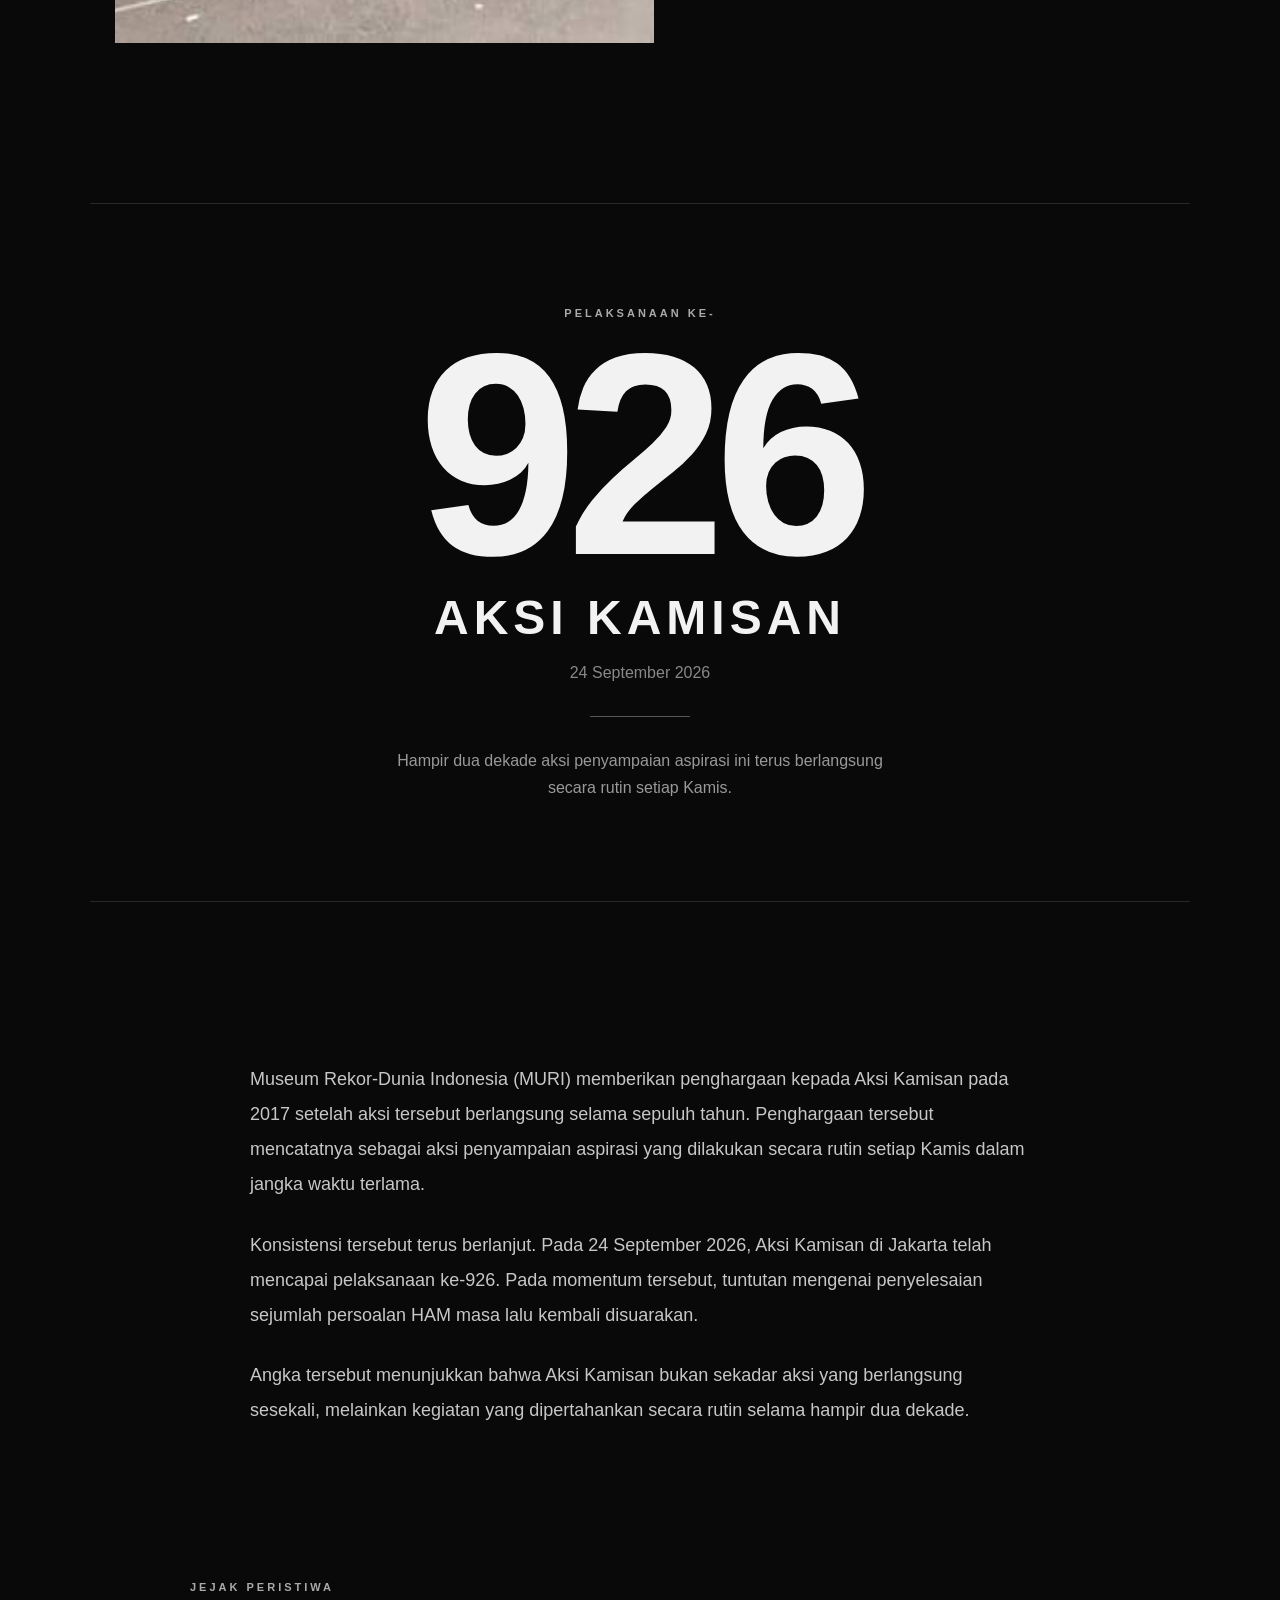
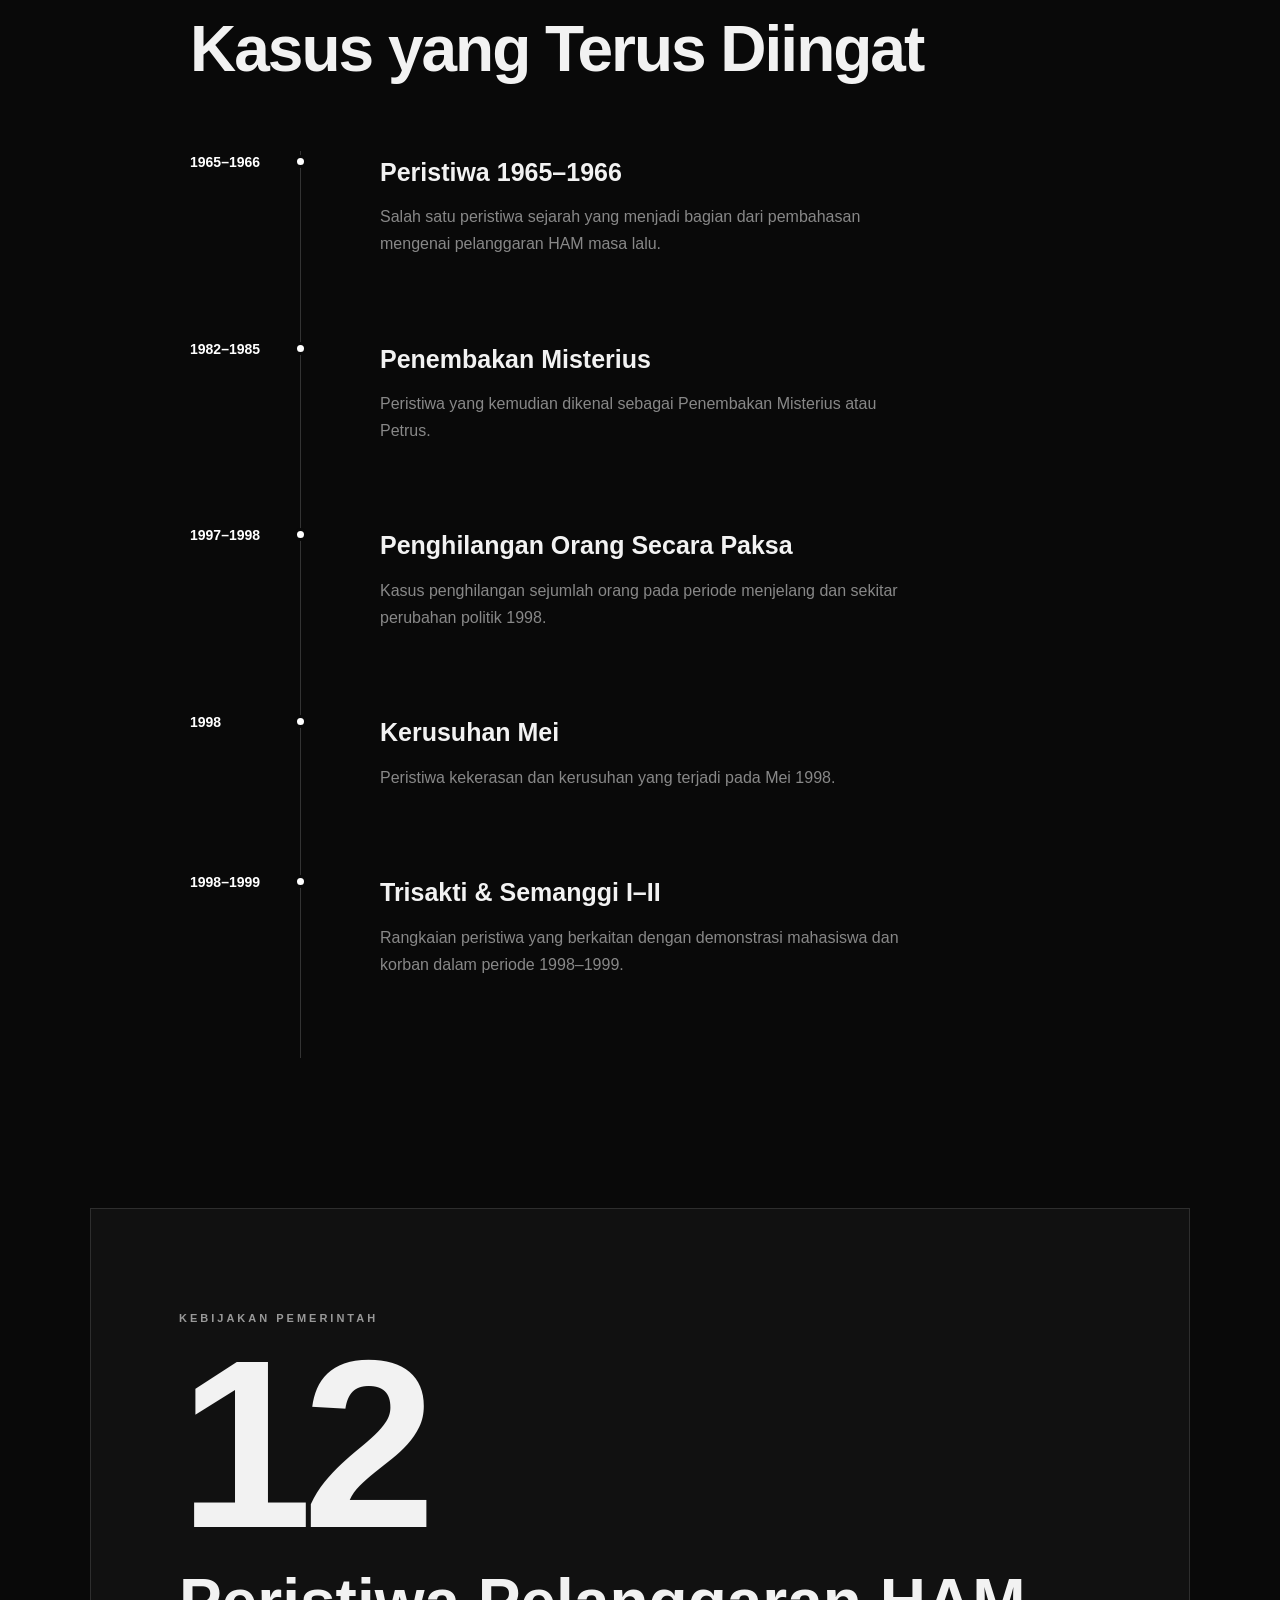
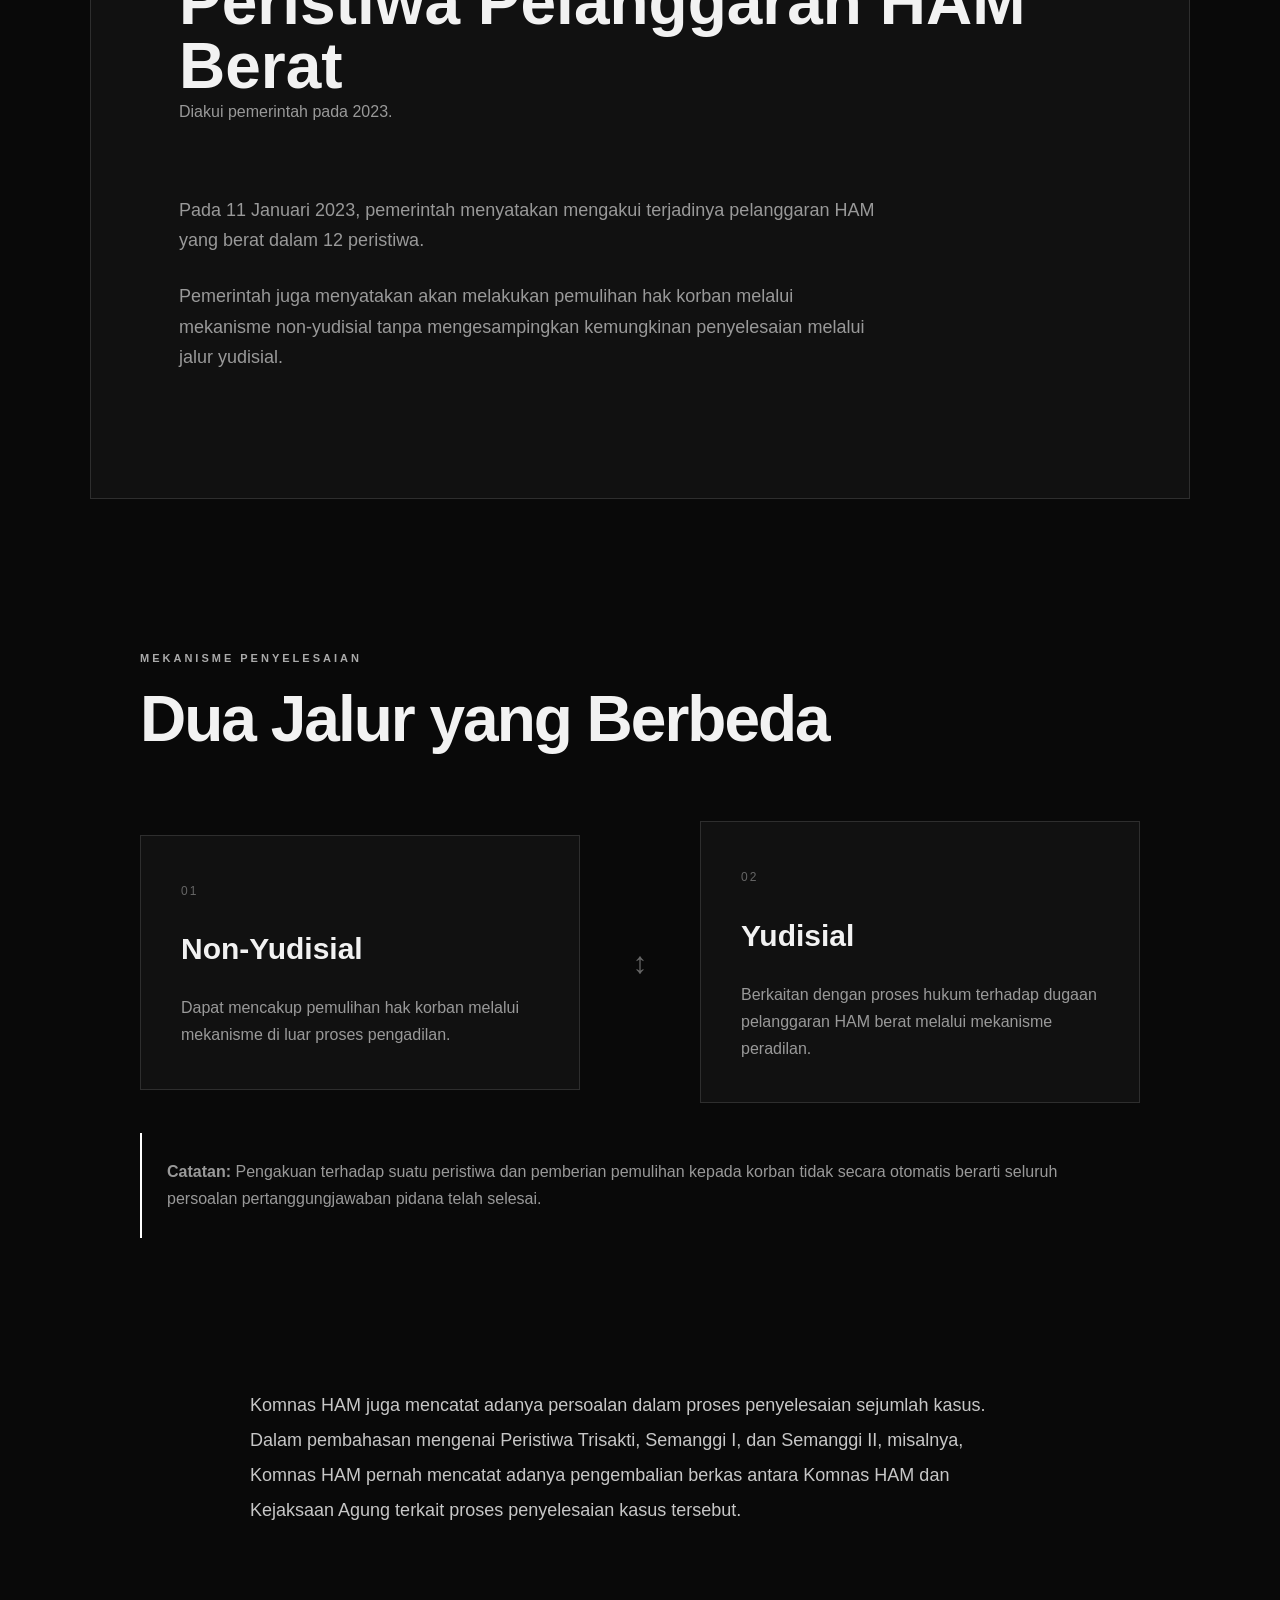
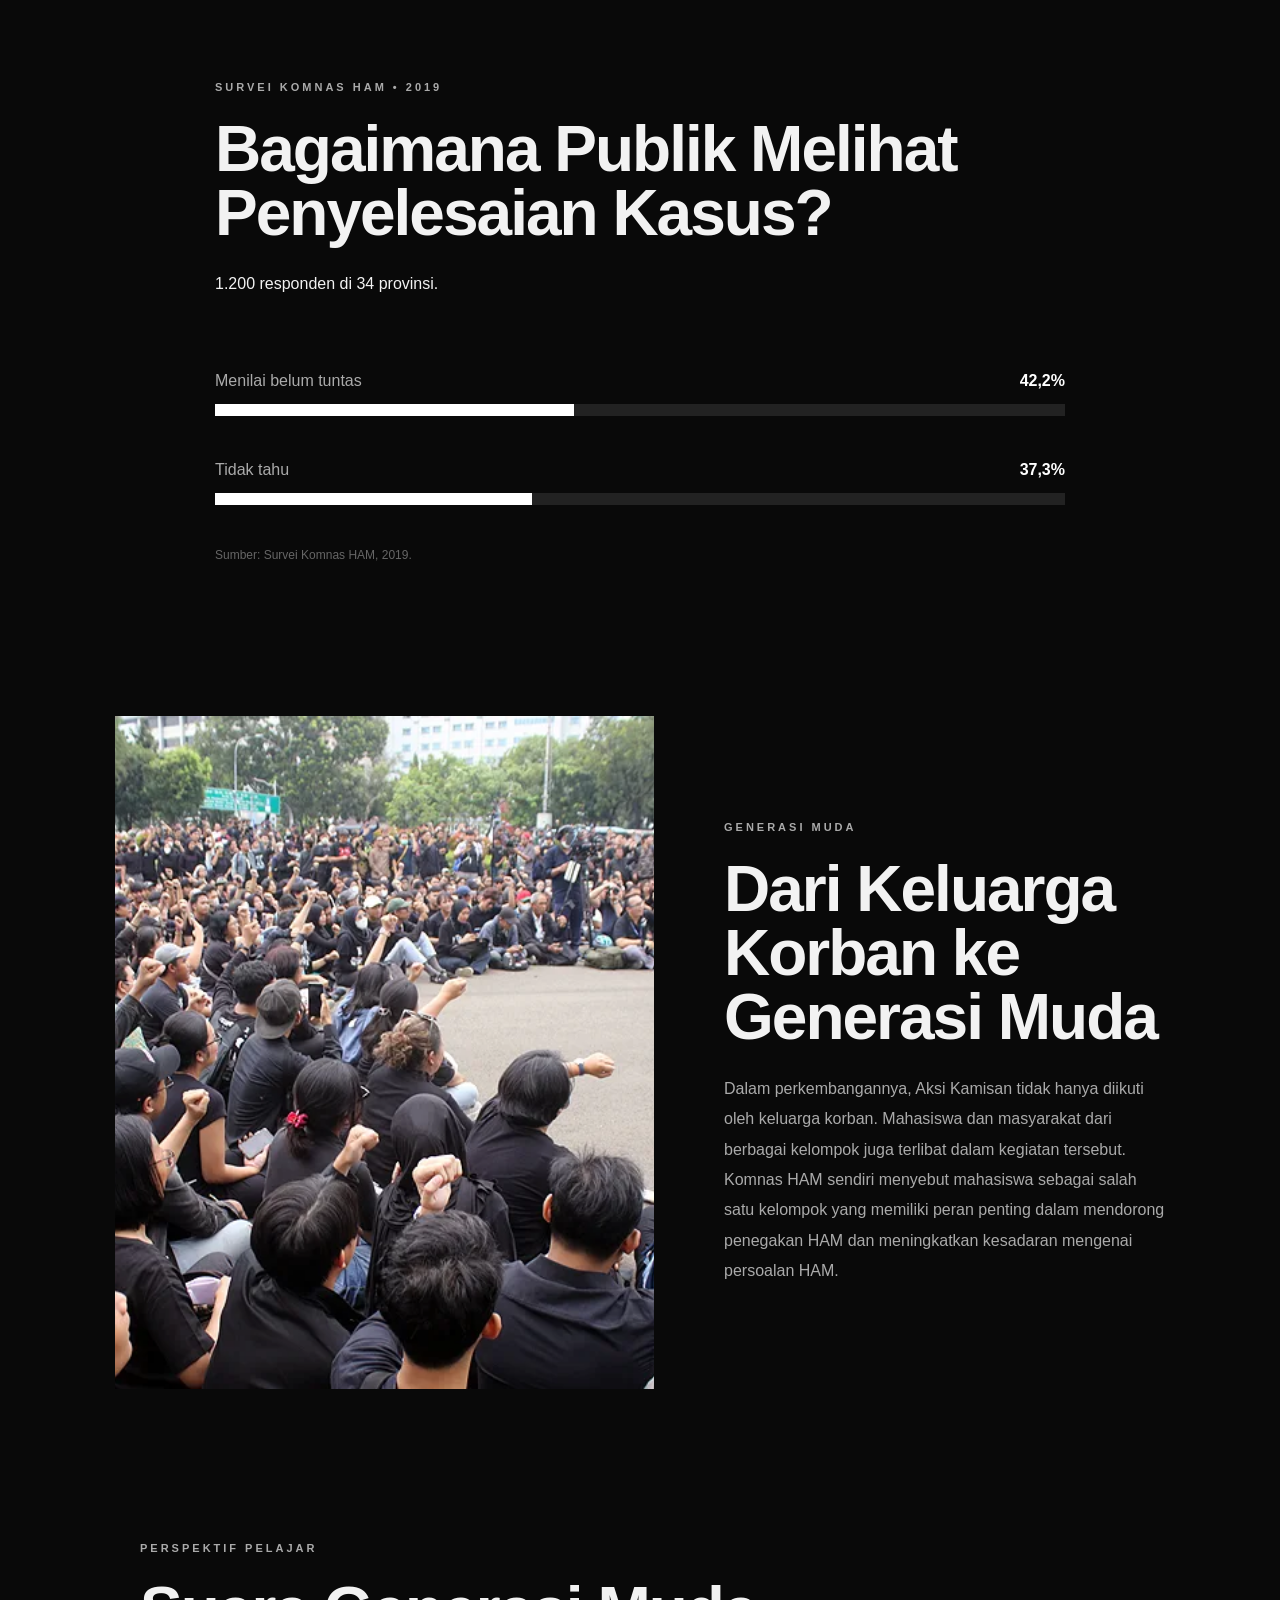
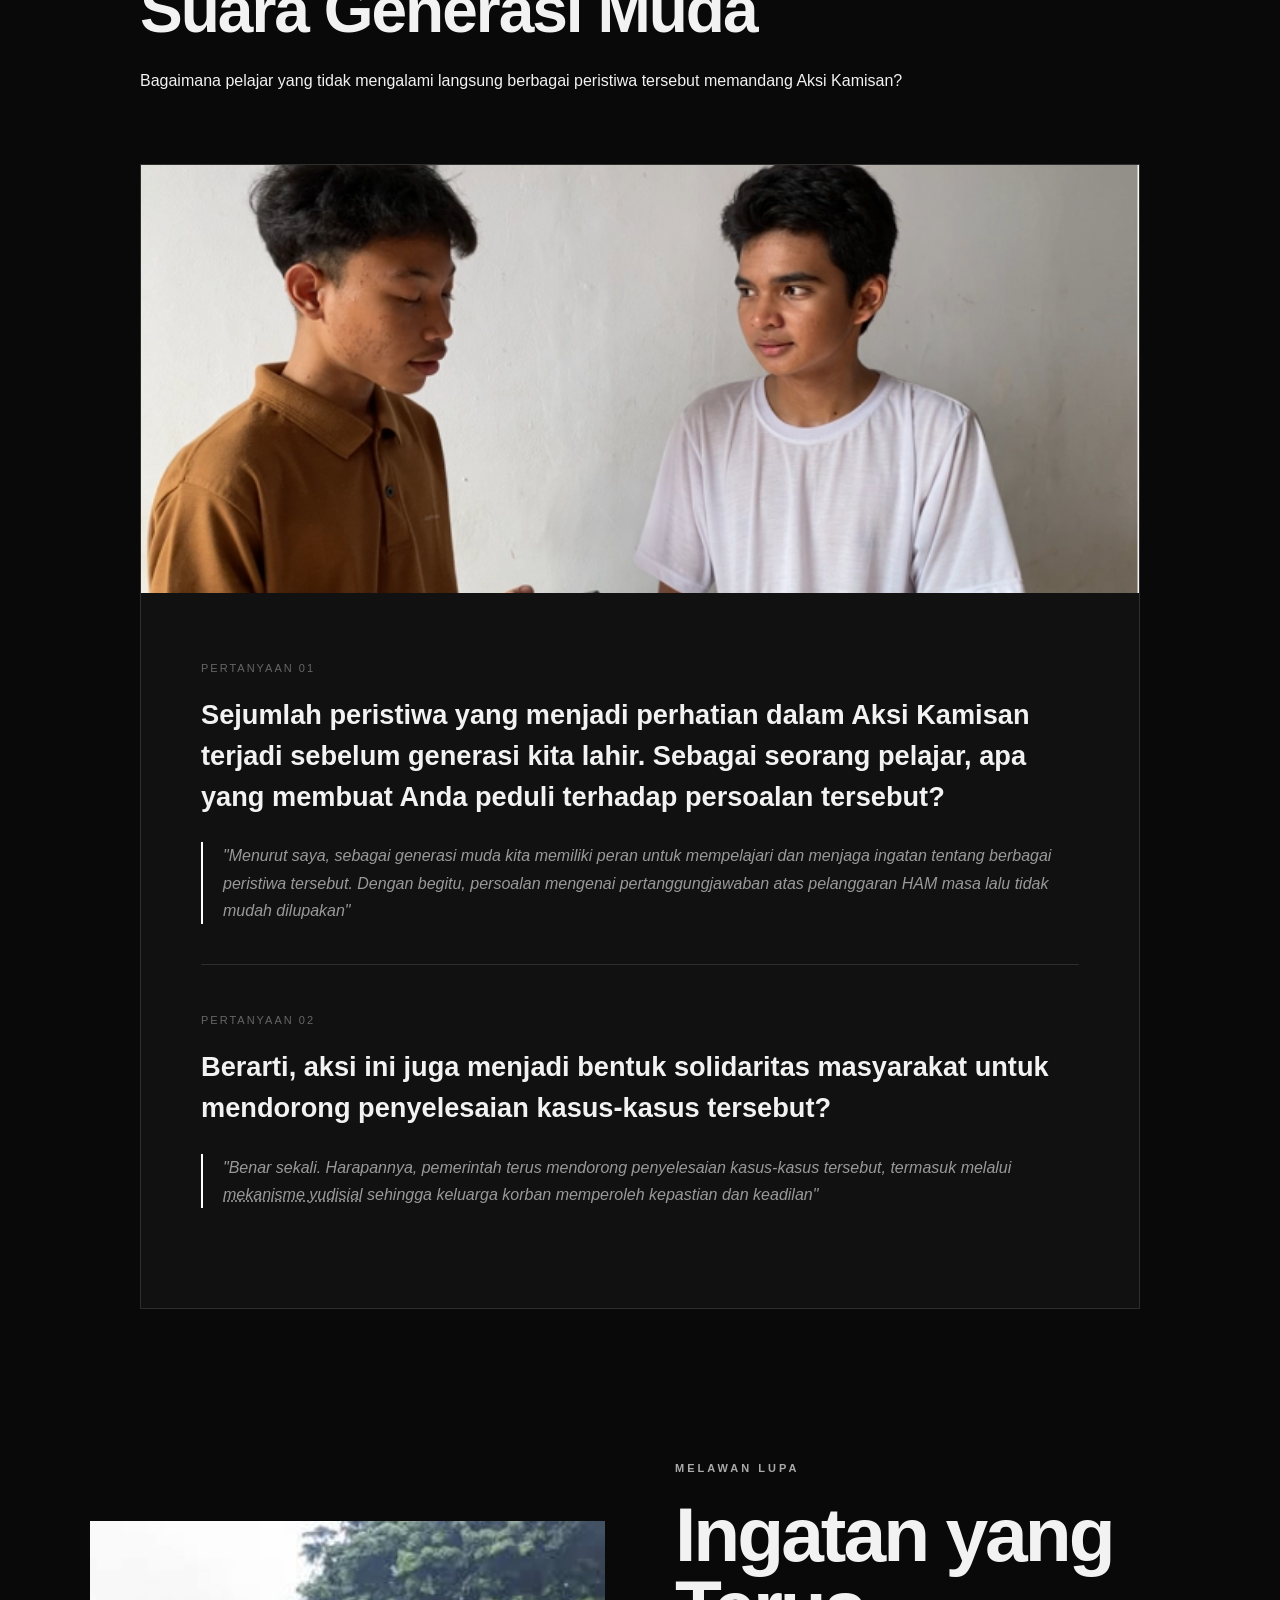
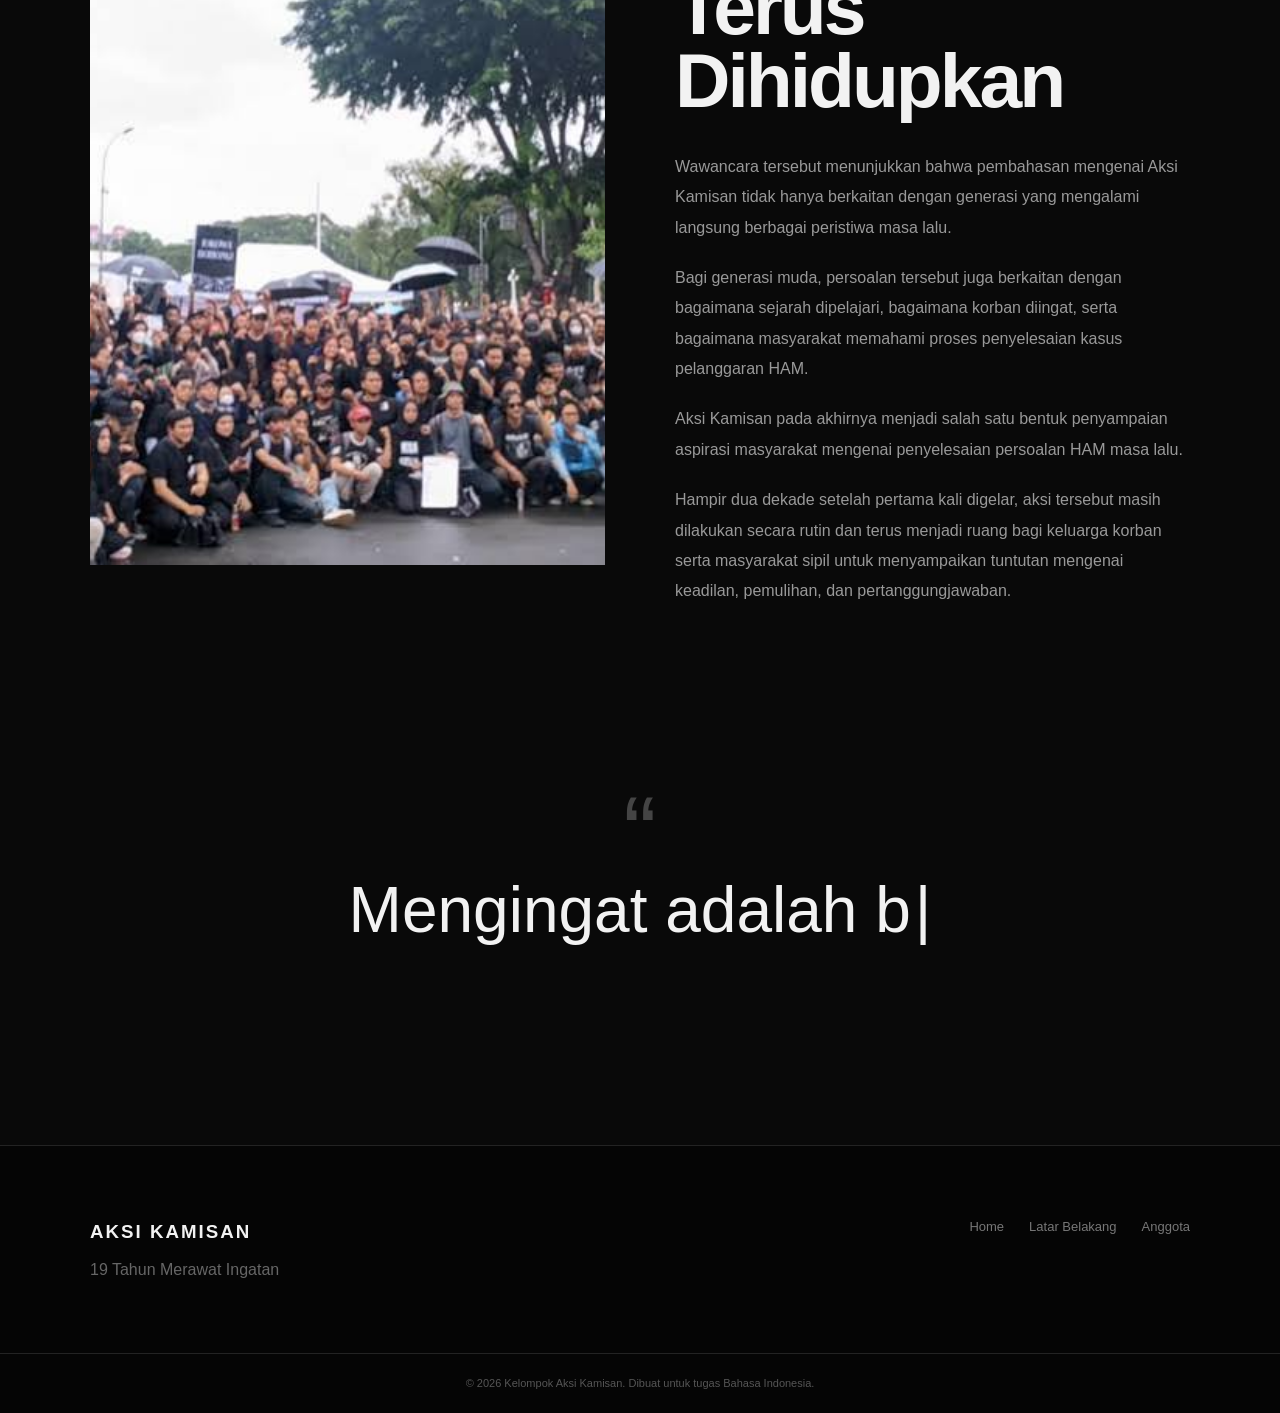
==== commit 9be97f77: "Update Google site verification meta tag" ====
--- a/index.html
+++ b/index.html
@@ -13,7 +13,7 @@
         content="Artikel jurnalistik mengenai Aksi Kamisan, perjalanan 19 tahun, persoalan HAM masa lalu, dan perspektif generasi muda."
     >
 
-    <meta name="google-site-verification" content="google34edf58c4685043b">
+    <meta name="google-site-verification" content="google34edf58c4685043b.html">
 
     <title>Aksi Kamisan | 19 Tahun Merawat Ingatan</title>
 
